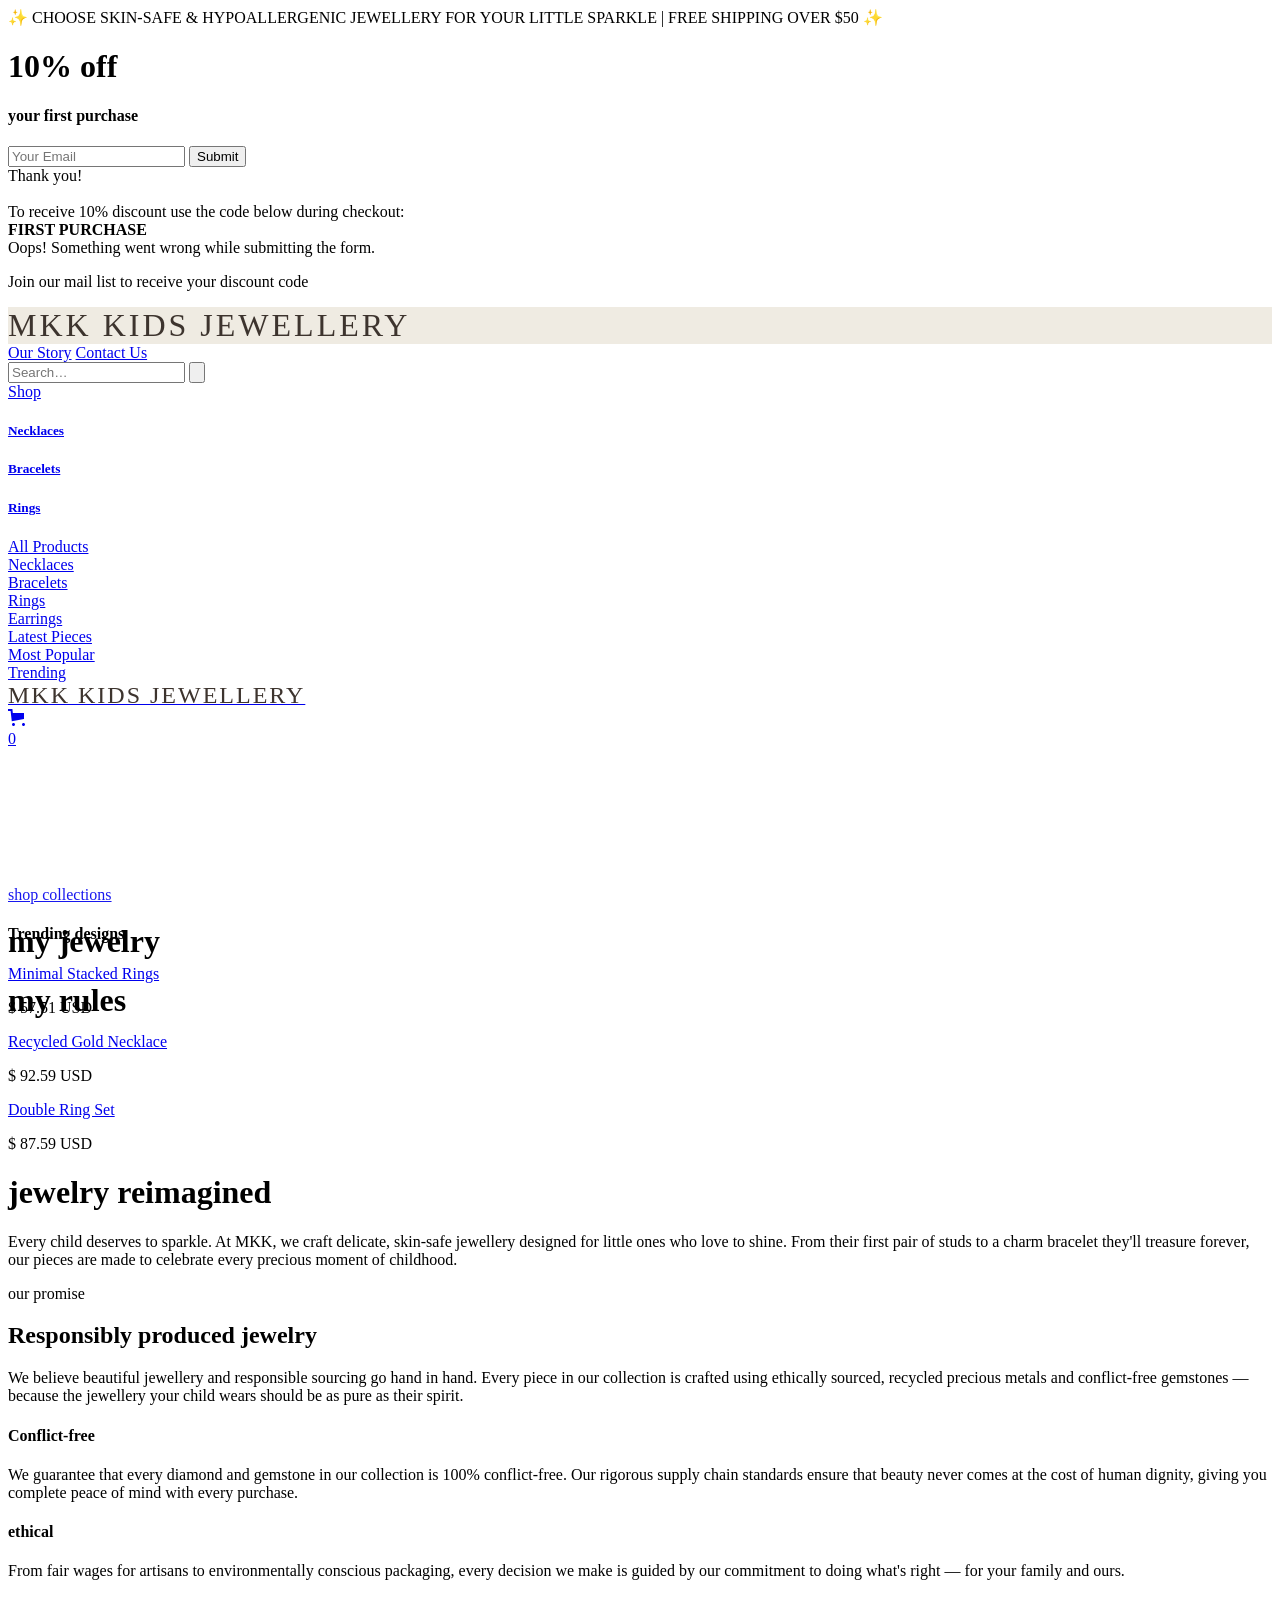
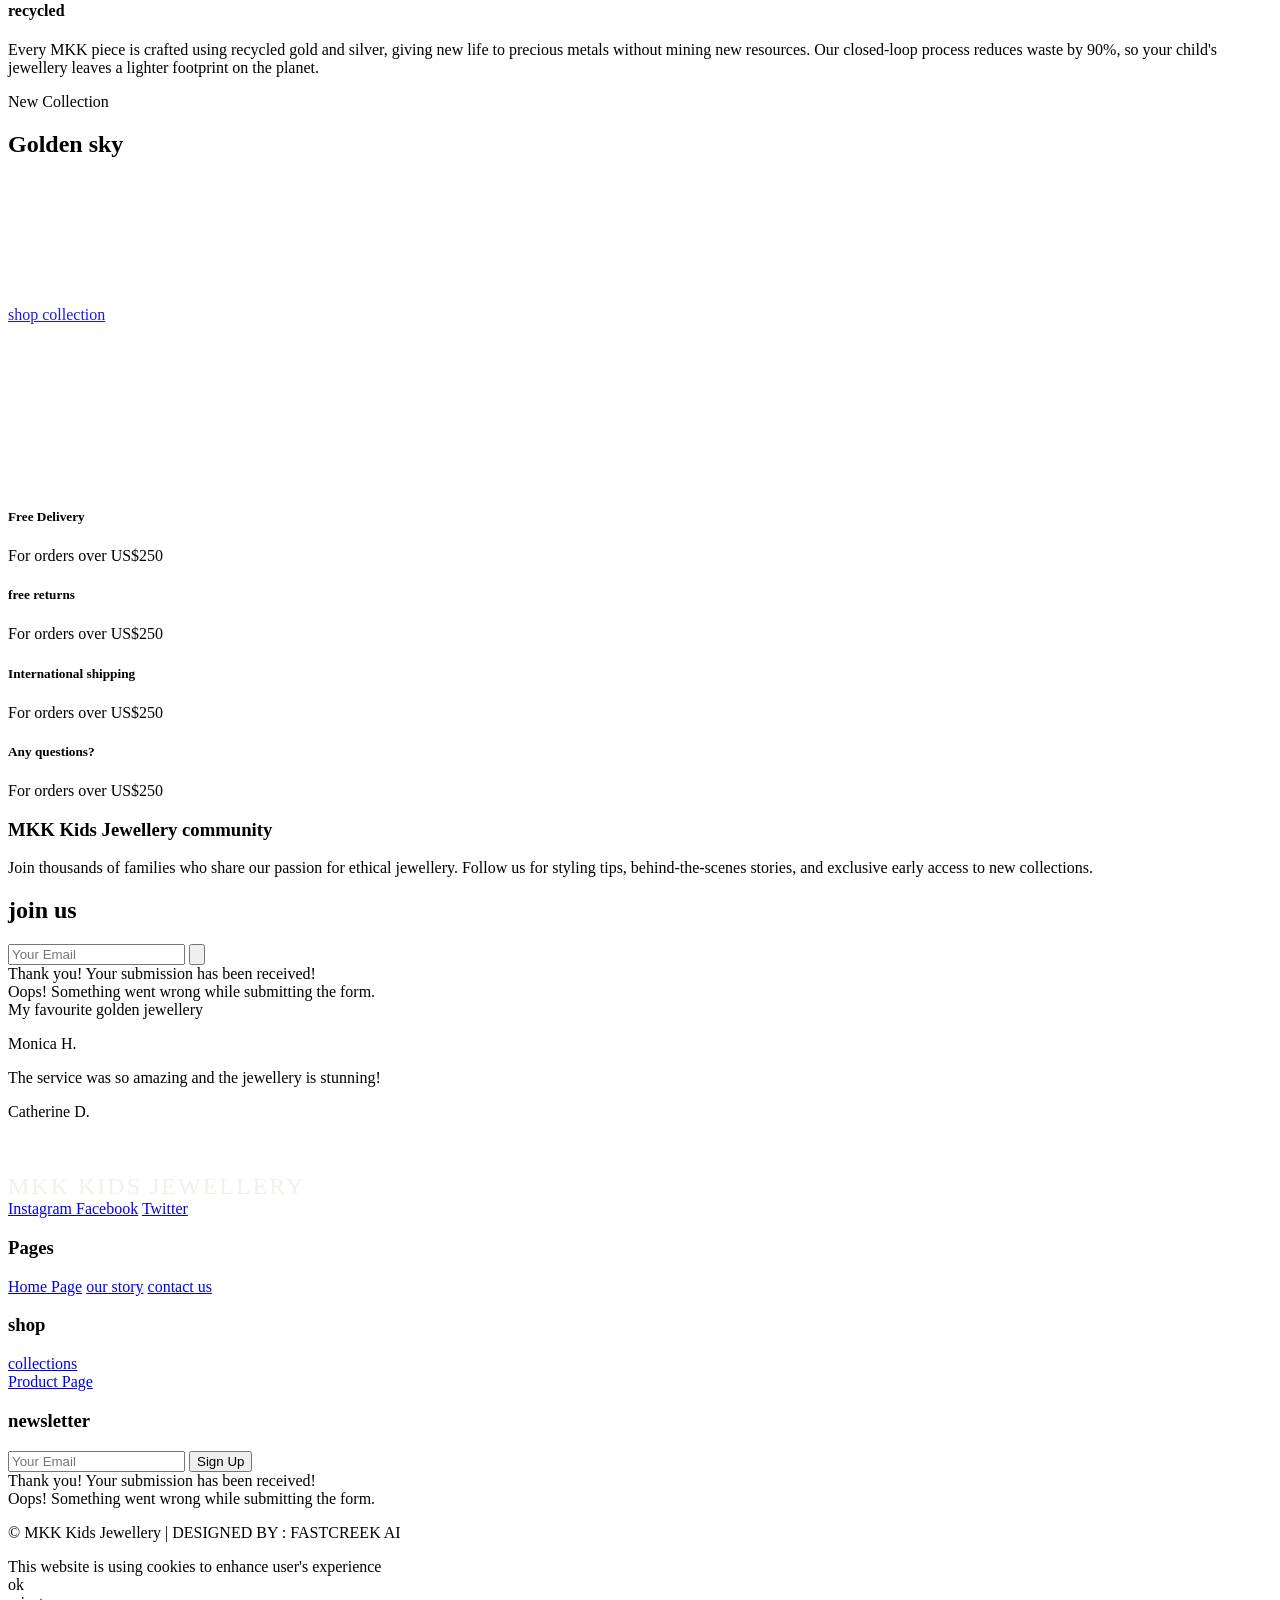
==== index.html @ 1e35a046 "feat: update branding to MKK Kids Jewellery, replace logo images with text, and clean up footer layo" ====
<!DOCTYPE html>
<!-- This site was created in Webflow. https://webflow.com -->
<!-- Last Published: Mon Sep 11 2023 20:31:12 GMT+0000 (Coordinated Universal Time) -->
<html data-wf-domain="responsible-business.webflow.io" data-wf-page="5fff1ad5a5243cc47e9e3555" data-wf-site="5fff1ad5a5243c743f9e3557">
    <head>
        <meta charset="utf-8"/>
        <link href="https://assets.website-files.com" rel="preconnect" crossorigin="anonymous"/>
        <title>MKK kids Jewellery</title>
        <meta content="MKK Kids Jewellery is a premium collection of safe, beautiful, and ethically crafted children's jewellery." name="description"/>
        <meta content="MKK Kids Jewellery - Webflow Ecommerce website template" property="og:title"/>
        <meta content="MKK Kids Jewellery is a premium collection of safe, beautiful, and ethically crafted children's jewellery." property="og:description"/>
        <meta content="MKK Kids Jewellery - Webflow Ecommerce website template" name="twitter:title"/>
        <meta content="MKK Kids Jewellery is a premium collection of safe, beautiful, and ethically crafted children's jewellery." name="twitter:description"/>
        <meta property="og:type" content="website"/>
        <meta content="summary_large_image" name="twitter:card"/>
        <meta content="width=device-width, initial-scale=1" name="viewport"/>
        <meta content="Webflow" name="generator"/>
        <link href="https://assets.website-files.com/5fff1ad5a5243c743f9e3557/css/responsible-business.webflow.3a9ce903b.css" rel="stylesheet" type="text/css"/>
        <link href="https://fonts.googleapis.com" rel="preconnect"/>
        <link href="https://fonts.gstatic.com" rel="preconnect" crossorigin="anonymous"/>
        <script src="https://ajax.googleapis.com/ajax/libs/webfont/1.6.26/webfont.js" type="text/javascript"></script>
        <script type="text/javascript">
            WebFont.load({
                google: {
                    families: ["Marcellus:regular"]
                }
            });
        </script>
        <script type="text/javascript">
            !function(o, c) {
                var n = c.documentElement
                  , t = " w-mod-";
                n.className += t + "js",
                ("ontouchstart"in o || o.DocumentTouch && c instanceof DocumentTouch) && (n.className += t + "touch")
            }(window, document);
        </script>
        <link href="https://cdn.prod.website-files.com/5fff1ad5a5243c743f9e3557/5fff1ad5a5243c04d29e363b_Favicon%2032.jpg" rel="shortcut icon" type="image/x-icon"/>
        <link href="https://cdn.prod.website-files.com/5fff1ad5a5243c743f9e3557/5fff1ad5a5243c2af39e363c_Favicon%20256.jpg" rel="apple-touch-icon"/>
        <style>
            body {
                -webkit-font-smoothing: antialiased;
                -moz-font-smoothing: antialiased;
                -o-font-smoothing: antialiased;
            }
            .w-webflow-badge {
                display: none !important;
            }
        </style>
        <script type="text/javascript">
            window.__WEBFLOW_CURRENCY_SETTINGS = {
                "currencyCode": "USD",
                "symbol": "$",
                "decimal": ".",
                "fractionDigits": 2,
                "group": ",",
                "template": "{{wf {\"path\":\"symbol\",\"type\":\"PlainText\"} }} {{wf {\"path\":\"amount\",\"type\":\"CommercePrice\"} }} {{wf {\"path\":\"currencyCode\",\"type\":\"PlainText\"} }}",
                "hideDecimalForWholeNumbers": false
            };
        </script>
    </head>
    <body class="bg-linen">
        <div class="announcement bg-gold">
            <div class="empty-div"></div>
            <div class="text-info-line">✨ CHOOSE SKIN-SAFE & HYPOALLERGENIC JEWELLERY FOR YOUR LITTLE SPARKLE | FREE SHIPPING OVER $50 ✨</div>
            <div data-w-id="2e133ed4-7a46-c7fe-5a7e-2ad8efa90deb" class="close-icon-wrapper">
                <div class="line-horizontal line-absolut bg-linen"></div>
                <div class="line-horizontal line-absolut bg-linen line-rotate"></div>
            </div>
        </div>
        <div class="lead-generation-pop-up">
            <div class="pop-up-bg bg-soil"></div>
            <div class="pop-up-wrapper bg-linen">
                <div class="pop-up-left">
                    <div class="pop-up-image"></div>
                </div>
                <div class="pop-up-right">
                    <div class="pop-up-title-wrapper">
                        <h1 class="no-margin">10% off</h1>
                        <h4 class="no-margin">your first purchase</h4>
                    </div>
                    <div class="pop-up-form-wrapper">
                        <div class="w-form">
                            <form id="email-form" name="email-form" data-name="Email Form" method="get" data-wf-page-id="5fff1ad5a5243cc47e9e3555" data-wf-element-id="99871d5c-289b-f30b-65cb-c80312575faf">
                                <input class="field w-input" maxlength="256" name="Discount-Code-2" data-name="Discount Code 2" placeholder="Your Email" type="email" id="Discount-Code-2" required=""/>
                                <input type="submit" data-wait="Please wait..." class="button-soil button-big button-100 w-button" value="Submit"/>
                            </form>
                            <div class="form-success w-form-done">
                                <div>
                                    Thank you! <br/>
                                    ‍<br/>To receive 10% discount use the code below during checkout:
                                </div>
                                <div class="discount-code">
                                    <div>
                                        <strong>FIRST PURCHASE</strong>
                                    </div>
                                </div>
                            </div>
                            <div class="w-form-fail">
                                <div>Oops! Something went wrong while submitting the form.</div>
                            </div>
                        </div>
                        <p class="paragraph-smallest paragraph-lighter">Join our mail list to receive your discount code</p>
                    </div>
                    <div data-w-id="99871d5c-289b-f30b-65cb-c80312575fba" class="pop-up-close-wrapper">
                        <div class="line-horizontal line-absolut bg-linen _2-px"></div>
                        <div class="line-horizontal line-absolut bg-linen line-rotate _2-px"></div>
                    </div>
                </div>
            </div>
        </div>
        <div data-w-id="db4a420b-74a9-a825-40f1-33f45eb3d851" class="page-loading-wrapper">
            <div data-w-id="0b14e841-5bd1-1b2f-9678-50457971c62b" class="collection-list-wrapper-3 w-dyn-list">
                <div role="list" class="collection-list-2 w-dyn-items">
                    <div role="listitem" class="collection-item-5 w-dyn-item">
                        <div style="background-color:hsla(41.53846153846149, 28.89%, 91.18%, 1.00)" class="page-loading-colour-layer bg-linen">
                            <div data-w-id="51c4a89a-3e6a-2f39-a945-4e9963ce248c" class="logo-loading-wrapper">
                                <span class="logo-text-loader" style="font-family: 'Marcellus', serif; font-size: 32px; font-weight: 400; letter-spacing: 3px; text-transform: uppercase; color: #3d342e; white-space: nowrap;">MKK Kids Jewellery</span>
                            </div>
                        </div>
                    </div>
                </div>
            </div>
        </div>
        <div data-collapse="medium" data-animation="default" data-duration="400" data-easing="ease" data-easing2="ease" role="banner" class="navbar w-nav">
            <div class="container no-max">
                <nav role="navigation" class="nav-menu w-nav-menu">
                    <div class="nav-wrapper">
                        <a href="our-story.html" class="nav-link w-nav-link">Our Story</a>
                        <a href="contact-us.html" class="nav-link w-nav-link">Contact Us</a>
                    </div>
                    <div class="nav-wrapper">
                        <div data-w-id="4267ee9b-f0c9-b694-2e2a-62c22115abf9" class="search-wrapper">
                            <form action="/search" class="search w-form">
                                <input class="search-input w-input" maxlength="256" name="query" placeholder="Search…" type="search" id="search" required=""/>
                                <input type="submit" class="search-button w-button" value=""/>
                            </form>
                        </div>
                        <div data-hover="true" data-delay="300" class="dropdown w-dropdown">
                            <div class="dropdown-toggle w-dropdown-toggle">
                                <div class="w-dyn-list">
                                    <div role="list" class="w-dyn-items">
                                        <div role="listitem" class="w-dyn-item">
                                            <a href="/category/all-products" class="nav-link w-nav-link">Shop</a>
                                        </div>
                                    </div>
                                </div>
                            </div>
                            <nav class="dropdown-list w-dropdown-list">
                                <div class="megamenu-wrapper bg-linen">
                                    <div class="mega-menu-categories-wrapper">
                                        <div class="w-dyn-list">
                                            <div role="list" class="megamenu-collection-list w-dyn-items">
                                                <div role="listitem" class="megamenu-collection-item w-dyn-item">
                                                    <a data-w-id="cfed329c-7e02-85ce-7486-ee16419be882" href="necklaces.html" class="megamenu-category-wrapper w-inline-block">
                                                        <div style="background-image:url(&quot;https://cdn.prod.website-files.com/5fff1ad5a5243c2a939e355b/5fff6dddea60bf43122cc670_Model-Shots-00003.jpg&quot;)" class="megamenu-category-image"></div>
                                                        <div class="colour-layer bg-soil bg-transparent"></div>
                                                        <div class="megamenu-category-title-wrapper">
                                                            <div class="title-wrapper">
                                                                <div class="line-megamenu-wrapper">
                                                                    <div class="line-megamenu"></div>
                                                                </div>
                                                                <h5 class="title-colour-linen">Necklaces</h5>
                                                            </div>
                                                        </div>
                                                    </a>
                                                </div>
                                                <div role="listitem" class="megamenu-collection-item w-dyn-item">
                                                    <a data-w-id="cfed329c-7e02-85ce-7486-ee16419be882" href="bracelets.html" class="megamenu-category-wrapper w-inline-block">
                                                        <div style="background-image:url(&quot;https://cdn.prod.website-files.com/5fff1ad5a5243c2a939e355b/5fff358ea4b6fd7cc6b964b5_Model-Shots-00005.jpg&quot;)" class="megamenu-category-image"></div>
                                                        <div class="colour-layer bg-soil bg-transparent"></div>
                                                        <div class="megamenu-category-title-wrapper">
                                                            <div class="title-wrapper">
                                                                <div class="line-megamenu-wrapper">
                                                                    <div class="line-megamenu"></div>
                                                                </div>
                                                                <h5 class="title-colour-linen">Bracelets</h5>
                                                            </div>
                                                        </div>
                                                    </a>
                                                </div>
                                                <div role="listitem" class="megamenu-collection-item w-dyn-item">
                                                    <a data-w-id="cfed329c-7e02-85ce-7486-ee16419be882" href="rings.html" class="megamenu-category-wrapper w-inline-block">
                                                        <div style="background-image:url(&quot;https://cdn.prod.website-files.com/5fff1ad5a5243c2a939e355b/5fff1ad5a5243c0da89e3680_Model%20Shots%2000007.jpg&quot;)" class="megamenu-category-image"></div>
                                                        <div class="colour-layer bg-soil bg-transparent"></div>
                                                        <div class="megamenu-category-title-wrapper">
                                                            <div class="title-wrapper">
                                                                <div class="line-megamenu-wrapper">
                                                                    <div class="line-megamenu"></div>
                                                                </div>
                                                                <h5 class="title-colour-linen">Rings</h5>
                                                            </div>
                                                        </div>
                                                    </a>
                                                </div>
                                            </div>
                                        </div>
                                    </div>
                                    <div class="megamenu-links-wrapper">
                                        <div class="megamenu-links-block-wrapper">
                                            <div class="w-dyn-list">
                                                <div role="list" class="w-dyn-items">
                                                    <div role="listitem" class="w-dyn-item">
                                                        <a href="/category/all-products" class="megamenu-link">All Products</a>
                                                    </div>
                                                </div>
                                            </div>
                                            <div class="w-dyn-list">
                                                <div role="list" class="w-dyn-items">
                                                    <div role="listitem" class="w-dyn-item">
                                                        <a href="necklaces.html" class="megamenu-link">Necklaces</a>
                                                    </div>
                                                    <div role="listitem" class="w-dyn-item">
                                                        <a href="bracelets.html" class="megamenu-link">Bracelets</a>
                                                    </div>
                                                    <div role="listitem" class="w-dyn-item">
                                                        <a href="rings.html" class="megamenu-link">Rings</a>
                                                    </div>
                                                    <div role="listitem" class="w-dyn-item">
                                                        <a href="earrings.html" class="megamenu-link">Earrings</a>
                                                    </div>
                                                </div>
                                            </div>
                                        </div>
                                        <div class="w-dyn-list">
                                            <div role="list" class="w-dyn-items">
                                                <div role="listitem" class="w-dyn-item">
                                                    <a href="/category/latest-pieces" class="megamenu-link">Latest Pieces</a>
                                                </div>
                                                <div role="listitem" class="w-dyn-item">
                                                    <a href="/category/most-popular" class="megamenu-link">Most Popular</a>
                                                </div>
                                                <div role="listitem" class="w-dyn-item">
                                                    <a href="/category/trending" class="megamenu-link">Trending</a>
                                                </div>
                                            </div>
                                        </div>
                                    </div>
                                </div>
                            </nav>
                        </div>
                    </div>
                </nav>
                <div class="brand-wrapper">
                    <a href="/" aria-current="page" class="brand w-nav-brand w--current">
                        <span class="logo-text" style="font-family: 'Marcellus', serif; font-size: 24px; font-weight: 400; letter-spacing: 2px; text-transform: uppercase; color: #3d342e; white-space: nowrap;">MKK Kids Jewellery</span>
                    </a>
                </div>
                <div id="w-node-cfed329c-7e02-85ce-7486-ee16419be8ab-419be86c" class="shop-wrapper">
                    <div data-node-type="commerce-cart-wrapper" data-open-product="" data-wf-cart-type="rightSidebar" data-wf-cart-query="query Dynamo3 {
  database {
    id
    commerceOrder {
      comment
      extraItems {
        name
        pluginId
        pluginName
        price {
          decimalValue
          string
          unit
          value
        }
      }
      id
      startedOn
      statusFlags {
        hasDownloads
        hasSubscription
        isFreeOrder
        requiresShipping
      }
      subtotal {
        decimalValue
        string
        unit
        value
      }
      total {
        decimalValue
        string
        unit
        value
      }
      updatedOn
      userItems {
        count
        id
        price {
          value
          unit
          decimalValue
          string
        }
        product {
          id
          cmsLocaleId
          draft
          archived
          f_name_: name
          f_sku_properties_3dr: skuProperties {
            id
            name
            enum {
              id
              name
              slug
            }
          }
        }
        rowTotal {
          decimalValue
          string
          unit
          value
        }
        sku {
          cmsLocaleId
          draft
          archived
          f_main_image_4dr: mainImage {
            url
            file {
              size
              origFileName
              createdOn
              updatedOn
              mimeType
              width
              height
              variants {
                origFileName
                quality
                height
                width
                s3Url
                error
                size
              }
            }
            alt
          }
          f_sku_values_3dr: skuValues {
            property {
              id
            }
            value {
              id
            }
          }
          id
        }
        subscriptionFrequency
        subscriptionInterval
        subscriptionTrial
      }
      userItemsCount
    }
  }
  site {
    commerce {
      id
      businessAddress {
        country
      }
      defaultCountry
      defaultCurrency
      quickCheckoutEnabled
    }
  }
}" data-wf-page-link-href-prefix="" class="w-commerce-commercecartwrapper">
                        <a href="#" data-node-type="commerce-cart-open-link" class="w-commerce-commercecartopenlink cart-button w-inline-block" role="button" aria-haspopup="dialog" aria-label="Open cart">
                            <svg class="w-commerce-commercecartopenlinkicon icon" width="17px" height="17px" viewBox="0 0 17 17">
                                <g stroke="none" stroke-width="1" fill="none" fill-rule="evenodd">
                                    <path d="M2.60592789,2 L0,2 L0,0 L4.39407211,0 L4.84288393,4 L16,4 L16,9.93844589 L3.76940945,12.3694378 L2.60592789,2 Z M15.5,17 C14.6715729,17 14,16.3284271 14,15.5 C14,14.6715729 14.6715729,14 15.5,14 C16.3284271,14 17,14.6715729 17,15.5 C17,16.3284271 16.3284271,17 15.5,17 Z M5.5,17 C4.67157288,17 4,16.3284271 4,15.5 C4,14.6715729 4.67157288,14 5.5,14 C6.32842712,14 7,14.6715729 7,15.5 C7,16.3284271 6.32842712,17 5.5,17 Z" fill="currentColor" fill-rule="nonzero"></path>
                                </g>
                            </svg>
                            <div data-wf-bindings="%5B%7B%22innerHTML%22%3A%7B%22type%22%3A%22Number%22%2C%22filter%22%3A%7B%22type%22%3A%22numberPrecision%22%2C%22params%22%3A%5B%220%22%2C%22numberPrecision%22%5D%7D%2C%22dataPath%22%3A%22database.commerceOrder.userItemsCount%22%7D%7D%5D" class="w-commerce-commercecartopenlinkcount cart-quantity">0</div>
                        </a>
                        <div data-node-type="commerce-cart-container-wrapper" style="display:none" class="w-commerce-commercecartcontainerwrapper w-commerce-commercecartcontainerwrapper--cartType-rightSidebar cart-wrapper">
                            <div data-node-type="commerce-cart-container" role="dialog" class="w-commerce-commercecartcontainer cart-container bg-light-linen">
                                <div class="w-commerce-commercecartheader">
                                    <h4 class="w-commerce-commercecartheading header-cart">Your Cart</h4>
                                    <a href="#" data-node-type="commerce-cart-close-link" class="w-commerce-commercecartcloselink w-inline-block" role="button" aria-label="Close cart">
                                        <svg width="16px" height="16px" viewBox="0 0 16 16">
                                            <g stroke="none" stroke-width="1" fill="none" fill-rule="evenodd">
                                                <g fill-rule="nonzero" fill="#333333">
                                                    <polygon points="6.23223305 8 0.616116524 13.6161165 2.38388348 15.3838835 8 9.76776695 13.6161165 15.3838835 15.3838835 13.6161165 9.76776695 8 15.3838835 2.38388348 13.6161165 0.616116524 8 6.23223305 2.38388348 0.616116524 0.616116524 2.38388348 6.23223305 8"></polygon>
                                                </g>
                                            </g>
                                        </svg>
                                    </a>
                                </div>
                                <div class="w-commerce-commercecartformwrapper">
                                    <form data-node-type="commerce-cart-form" style="display:none" class="w-commerce-commercecartform">
                                        <script type="text/x-wf-template" id="wf-template-cfed329c-7e02-85ce-7486-ee16419be8b9">
                                            %3Cdiv%20class%3D%22w-commerce-commercecartitem%20cart-item%22%3E%3Cimg%20data-wf-bindings%3D%22%255B%257B%2522src%2522%253A%257B%2522type%2522%253A%2522ImageRef%2522%252C%2522filter%2522%253A%257B%2522type%2522%253A%2522identity%2522%252C%2522params%2522%253A%255B%255D%257D%252C%2522dataPath%2522%253A%2522database.commerceOrder.userItems%255B%255D.sku.f_main_image_4dr%2522%257D%257D%255D%22%20src%3D%22%22%20alt%3D%22%22%20class%3D%22w-commerce-commercecartitemimage%20image-4%20w-dyn-bind-empty%22%2F%3E%3Cdiv%20class%3D%22w-commerce-commercecartiteminfo%22%3E%3Cdiv%20data-wf-bindings%3D%22%255B%257B%2522innerHTML%2522%253A%257B%2522type%2522%253A%2522PlainText%2522%252C%2522filter%2522%253A%257B%2522type%2522%253A%2522identity%2522%252C%2522params%2522%253A%255B%255D%257D%252C%2522dataPath%2522%253A%2522database.commerceOrder.userItems%255B%255D.product.f_name_%2522%257D%257D%255D%22%20class%3D%22w-commerce-commercecartproductname%20w-dyn-bind-empty%22%3E%3C%2Fdiv%3E%3Cdiv%20data-wf-bindings%3D%22%255B%257B%2522innerHTML%2522%253A%257B%2522type%2522%253A%2522CommercePrice%2522%252C%2522filter%2522%253A%257B%2522type%2522%253A%2522price%2522%252C%2522params%2522%253A%255B%255D%257D%252C%2522dataPath%2522%253A%2522database.commerceOrder.userItems%255B%255D.price%2522%257D%257D%255D%22%3E%24%C2%A00.00%C2%A0USD%3C%2Fdiv%3E%3Cscript%20type%3D%22text%2Fx-wf-template%22%20id%3D%22wf-template-cfed329c-7e02-85ce-7486-ee16419be8bf%22%3E%253Cli%253E%253Cspan%2520data-wf-bindings%253D%2522%25255B%25257B%252522innerHTML%252522%25253A%25257B%252522type%252522%25253A%252522PlainText%252522%25252C%252522filter%252522%25253A%25257B%252522type%252522%25253A%252522identity%252522%25252C%252522params%252522%25253A%25255B%25255D%25257D%25252C%252522dataPath%252522%25253A%252522database.commerceOrder.userItems%25255B%25255D.product.f_sku_properties_3dr%25255B%25255D.name%252522%25257D%25257D%25255D%2522%2520class%253D%2522w-dyn-bind-empty%2522%253E%253C%252Fspan%253E%253Cspan%253E%253A%2520%253C%252Fspan%253E%253Cspan%2520data-wf-bindings%253D%2522%25255B%25257B%252522innerHTML%252522%25253A%25257B%252522type%252522%25253A%252522CommercePropValues%252522%25252C%252522filter%252522%25253A%25257B%252522type%252522%25253A%252522identity%252522%25252C%252522params%252522%25253A%25255B%25255D%25257D%25252C%252522dataPath%252522%25253A%252522database.commerceOrder.userItems%25255B%25255D.product.f_sku_properties_3dr%25255B%25255D%252522%25257D%25257D%25255D%2522%2520class%253D%2522w-dyn-bind-empty%2522%253E%253C%252Fspan%253E%253C%252Fli%253E%3C%2Fscript%3E%3Cul%20data-wf-bindings%3D%22%255B%257B%2522optionSets%2522%253A%257B%2522type%2522%253A%2522CommercePropTable%2522%252C%2522filter%2522%253A%257B%2522type%2522%253A%2522identity%2522%252C%2522params%2522%253A%255B%255D%257D%252C%2522dataPath%2522%253A%2522database.commerceOrder.userItems%255B%255D.product.f_sku_properties_3dr%5B%5D%2522%257D%257D%2C%257B%2522optionValues%2522%253A%257B%2522type%2522%253A%2522CommercePropValues%2522%252C%2522filter%2522%253A%257B%2522type%2522%253A%2522identity%2522%252C%2522params%2522%253A%255B%255D%257D%252C%2522dataPath%2522%253A%2522database.commerceOrder.userItems%255B%255D.sku.f_sku_values_3dr%2522%257D%257D%255D%22%20class%3D%22w-commerce-commercecartoptionlist%22%20data-wf-collection%3D%22database.commerceOrder.userItems%255B%255D.product.f_sku_properties_3dr%22%20data-wf-template-id%3D%22wf-template-cfed329c-7e02-85ce-7486-ee16419be8bf%22%3E%3Cli%3E%3Cspan%20data-wf-bindings%3D%22%255B%257B%2522innerHTML%2522%253A%257B%2522type%2522%253A%2522PlainText%2522%252C%2522filter%2522%253A%257B%2522type%2522%253A%2522identity%2522%252C%2522params%2522%253A%255B%255D%257D%252C%2522dataPath%2522%253A%2522database.commerceOrder.userItems%255B%255D.product.f_sku_properties_3dr%255B%255D.name%2522%257D%257D%255D%22%20class%3D%22w-dyn-bind-empty%22%3E%3C%2Fspan%3E%3Cspan%3E%3A%20%3C%2Fspan%3E%3Cspan%20data-wf-bindings%3D%22%255B%257B%2522innerHTML%2522%253A%257B%2522type%2522%253A%2522CommercePropValues%2522%252C%2522filter%2522%253A%257B%2522type%2522%253A%2522identity%2522%252C%2522params%2522%253A%255B%255D%257D%252C%2522dataPath%2522%253A%2522database.commerceOrder.userItems%255B%255D.product.f_sku_properties_3dr%255B%255D%2522%257D%257D%255D%22%20class%3D%22w-dyn-bind-empty%22%3E%3C%2Fspan%3E%3C%2Fli%3E%3C%2Ful%3E%3Ca%20href%3D%22%23%22%20role%3D%22%22%20data-wf-bindings%3D%22%255B%257B%2522data-commerce-sku-id%2522%253A%257B%2522type%2522%253A%2522ItemRef%2522%252C%2522filter%2522%253A%257B%2522type%2522%253A%2522identity%2522%252C%2522params%2522%253A%255B%255D%257D%252C%2522dataPath%2522%253A%2522database.commerceOrder.userItems%255B%255D.sku.id%2522%257D%257D%255D%22%20class%3D%22w-inline-block%22%20data-wf-cart-action%3D%22remove-item%22%20data-commerce-sku-id%3D%22%22%20aria-label%3D%22Remove%20item%20from%20cart%22%3E%3Cdiv%3ERemove%3C%2Fdiv%3E%3C%2Fa%3E%3C%2Fdiv%3E%3Cinput%20data-wf-bindings%3D%22%255B%257B%2522value%2522%253A%257B%2522type%2522%253A%2522Number%2522%252C%2522filter%2522%253A%257B%2522type%2522%253A%2522numberPrecision%2522%252C%2522params%2522%253A%255B%25220%2522%252C%2522numberPrecision%2522%255D%257D%252C%2522dataPath%2522%253A%2522database.commerceOrder.userItems%255B%255D.count%2522%257D%257D%252C%257B%2522data-commerce-sku-id%2522%253A%257B%2522type%2522%253A%2522ItemRef%2522%252C%2522filter%2522%253A%257B%2522type%2522%253A%2522identity%2522%252C%2522params%2522%253A%255B%255D%257D%252C%2522dataPath%2522%253A%2522database.commerceOrder.userItems%255B%255D.sku.id%2522%257D%257D%255D%22%20class%3D%22w-commerce-commercecartquantity%22%20required%3D%22%22%20pattern%3D%22%5E%5B0-9%5D%2B%24%22%20inputMode%3D%22numeric%22%20type%3D%22number%22%20name%3D%22quantity%22%20autoComplete%3D%22off%22%20data-wf-cart-action%3D%22update-item-quantity%22%20data-commerce-sku-id%3D%22%22%20value%3D%221%22%2F%3E%3C%2Fdiv%3E
                                        </script>
                                        <div class="w-commerce-commercecartlist" data-wf-collection="database.commerceOrder.userItems" data-wf-template-id="wf-template-cfed329c-7e02-85ce-7486-ee16419be8b9">
                                            <div class="w-commerce-commercecartitem cart-item">
                                                <img data-wf-bindings="%5B%7B%22src%22%3A%7B%22type%22%3A%22ImageRef%22%2C%22filter%22%3A%7B%22type%22%3A%22identity%22%2C%22params%22%3A%5B%5D%7D%2C%22dataPath%22%3A%22database.commerceOrder.userItems%5B%5D.sku.f_main_image_4dr%22%7D%7D%5D" src="" alt="" class="w-commerce-commercecartitemimage image-4 w-dyn-bind-empty"/>
                                                <div class="w-commerce-commercecartiteminfo">
                                                    <div data-wf-bindings="%5B%7B%22innerHTML%22%3A%7B%22type%22%3A%22PlainText%22%2C%22filter%22%3A%7B%22type%22%3A%22identity%22%2C%22params%22%3A%5B%5D%7D%2C%22dataPath%22%3A%22database.commerceOrder.userItems%5B%5D.product.f_name_%22%7D%7D%5D" class="w-commerce-commercecartproductname w-dyn-bind-empty"></div>
                                                    <div data-wf-bindings="%5B%7B%22innerHTML%22%3A%7B%22type%22%3A%22CommercePrice%22%2C%22filter%22%3A%7B%22type%22%3A%22price%22%2C%22params%22%3A%5B%5D%7D%2C%22dataPath%22%3A%22database.commerceOrder.userItems%5B%5D.price%22%7D%7D%5D">$ 0.00 USD</div>
                                                    <script type="text/x-wf-template" id="wf-template-cfed329c-7e02-85ce-7486-ee16419be8bf">
                                                        %3Cli%3E%3Cspan%20data-wf-bindings%3D%22%255B%257B%2522innerHTML%2522%253A%257B%2522type%2522%253A%2522PlainText%2522%252C%2522filter%2522%253A%257B%2522type%2522%253A%2522identity%2522%252C%2522params%2522%253A%255B%255D%257D%252C%2522dataPath%2522%253A%2522database.commerceOrder.userItems%255B%255D.product.f_sku_properties_3dr%255B%255D.name%2522%257D%257D%255D%22%20class%3D%22w-dyn-bind-empty%22%3E%3C%2Fspan%3E%3Cspan%3E%3A%20%3C%2Fspan%3E%3Cspan%20data-wf-bindings%3D%22%255B%257B%2522innerHTML%2522%253A%257B%2522type%2522%253A%2522CommercePropValues%2522%252C%2522filter%2522%253A%257B%2522type%2522%253A%2522identity%2522%252C%2522params%2522%253A%255B%255D%257D%252C%2522dataPath%2522%253A%2522database.commerceOrder.userItems%255B%255D.product.f_sku_properties_3dr%255B%255D%2522%257D%257D%255D%22%20class%3D%22w-dyn-bind-empty%22%3E%3C%2Fspan%3E%253C%2Fli%253E
                                                    </script>
                                                    <ul data-wf-bindings="%5B%7B%22optionSets%22%3A%7B%22type%22%3A%22CommercePropTable%22%2C%22filter%22%3A%7B%22type%22%3A%22identity%22%2C%22params%22%3A%5B%5D%7D%2C%22dataPath%22%3A%22database.commerceOrder.userItems%5B%5D.product.f_sku_properties_3dr[]%22%7D%7D%2C%7B%22optionValues%22%3A%7B%22type%22%3A%22CommercePropValues%22%2C%22filter%22%3A%7B%22type%22%3A%22identity%22%2C%22params%22%3A%5B%5D%7D%2C%22dataPath%22%3A%22database.commerceOrder.userItems%5B%5D.sku.f_sku_values_3dr%22%7D%7D%5D" class="w-commerce-commercecartoptionlist" data-wf-collection="database.commerceOrder.userItems%5B%5D.product.f_sku_properties_3dr" data-wf-template-id="wf-template-cfed329c-7e02-85ce-7486-ee16419be8bf">
                                                        <li>
                                                            <span data-wf-bindings="%5B%7B%22innerHTML%22%3A%7B%22type%22%3A%22PlainText%22%2C%22filter%22%3A%7B%22type%22%3A%22identity%22%2C%22params%22%3A%5B%5D%7D%2C%22dataPath%22%3A%22database.commerceOrder.userItems%5B%5D.product.f_sku_properties_3dr%5B%5D.name%22%7D%7D%5D" class="w-dyn-bind-empty"></span>
                                                            <span>: </span>
                                                            <span data-wf-bindings="%5B%7B%22innerHTML%22%3A%7B%22type%22%3A%22CommercePropValues%22%2C%22filter%22%3A%7B%22type%22%3A%22identity%22%2C%22params%22%3A%5B%5D%7D%2C%22dataPath%22%3A%22database.commerceOrder.userItems%5B%5D.product.f_sku_properties_3dr%5B%5D%22%7D%7D%5D" class="w-dyn-bind-empty"></span>
                                                        </li>
                                                    </ul>
                                                    <a href="#" role="" data-wf-bindings="%5B%7B%22data-commerce-sku-id%22%3A%7B%22type%22%3A%22ItemRef%22%2C%22filter%22%3A%7B%22type%22%3A%22identity%22%2C%22params%22%3A%5B%5D%7D%2C%22dataPath%22%3A%22database.commerceOrder.userItems%5B%5D.sku.id%22%7D%7D%5D" class="w-inline-block" data-wf-cart-action="remove-item" data-commerce-sku-id="" aria-label="Remove item from cart">
                                                        <div>Remove</div>
                                                    </a>
                                                </div>
                                                <input data-wf-bindings="%5B%7B%22value%22%3A%7B%22type%22%3A%22Number%22%2C%22filter%22%3A%7B%22type%22%3A%22numberPrecision%22%2C%22params%22%3A%5B%220%22%2C%22numberPrecision%22%5D%7D%2C%22dataPath%22%3A%22database.commerceOrder.userItems%5B%5D.count%22%7D%7D%2C%7B%22data-commerce-sku-id%22%3A%7B%22type%22%3A%22ItemRef%22%2C%22filter%22%3A%7B%22type%22%3A%22identity%22%2C%22params%22%3A%5B%5D%7D%2C%22dataPath%22%3A%22database.commerceOrder.userItems%5B%5D.sku.id%22%7D%7D%5D" class="w-commerce-commercecartquantity" required="" pattern="^[0-9]+$" inputMode="numeric" type="number" name="quantity" autoComplete="off" data-wf-cart-action="update-item-quantity" data-commerce-sku-id="" value="1"/>
                                            </div>
                                        </div>
                                        <div class="w-commerce-commercecartfooter">
                                            <div aria-live="" aria-atomic="false" class="w-commerce-commercecartlineitem">
                                                <div>Subtotal</div>
                                                <div data-wf-bindings="%5B%7B%22innerHTML%22%3A%7B%22type%22%3A%22CommercePrice%22%2C%22filter%22%3A%7B%22type%22%3A%22price%22%2C%22params%22%3A%5B%5D%7D%2C%22dataPath%22%3A%22database.commerceOrder.subtotal%22%7D%7D%5D" class="w-commerce-commercecartordervalue"></div>
                                            </div>
                                            <div>
                                                <div data-node-type="commerce-cart-quick-checkout-actions" style="display:none">
                                                    <a role="button" tabindex="0" aria-haspopup="dialog" aria-label="Apple Pay" data-node-type="commerce-cart-apple-pay-button" style="background-image:-webkit-named-image(apple-pay-logo-white);background-size:100% 50%;background-position:50% 50%;background-repeat:no-repeat" class="w-commerce-commercecartapplepaybutton" tabindex="0">
                                                        <div></div>
                                                    </a>
                                                    <a role="button" tabindex="0" aria-haspopup="dialog" data-node-type="commerce-cart-quick-checkout-button" style="display:none" class="w-commerce-commercecartquickcheckoutbutton">
                                                        <svg class="w-commerce-commercequickcheckoutgoogleicon" xmlns="http://www.w3.org/2000/svg" xmlns:xlink="http://www.w3.org/1999/xlink" width="16" height="16" viewBox="0 0 16 16">
                                                            <defs>
                                                                <polygon id="google-mark-a" points="0 .329 3.494 .329 3.494 7.649 0 7.649"></polygon>
                                                                <polygon id="google-mark-c" points=".894 0 13.169 0 13.169 6.443 .894 6.443"></polygon>
                                                            </defs>
                                                            <g fill="none" fill-rule="evenodd">
                                                                <path fill="#4285F4" d="M10.5967,12.0469 L10.5967,14.0649 L13.1167,14.0649 C14.6047,12.6759 15.4577,10.6209 15.4577,8.1779 C15.4577,7.6339 15.4137,7.0889 15.3257,6.5559 L7.8887,6.5559 L7.8887,9.6329 L12.1507,9.6329 C11.9767,10.6119 11.4147,11.4899 10.5967,12.0469"></path>
                                                                <path fill="#34A853" d="M7.8887,16 C10.0137,16 11.8107,15.289 13.1147,14.067 C13.1147,14.066 13.1157,14.065 13.1167,14.064 L10.5967,12.047 C10.5877,12.053 10.5807,12.061 10.5727,12.067 C9.8607,12.556 8.9507,12.833 7.8887,12.833 C5.8577,12.833 4.1387,11.457 3.4937,9.605 L0.8747,9.605 L0.8747,11.648 C2.2197,14.319 4.9287,16 7.8887,16"></path>
                                                                <g transform="translate(0 4)">
                                                                    <mask id="google-mark-b" fill="#fff">
                                                                        <use xlink:href="#google-mark-a"></use>
                                                                    </mask>
                                                                    <path fill="#FBBC04" d="M3.4639,5.5337 C3.1369,4.5477 3.1359,3.4727 3.4609,2.4757 L3.4639,2.4777 C3.4679,2.4657 3.4749,2.4547 3.4789,2.4427 L3.4939,0.3287 L0.8939,0.3287 C0.8799,0.3577 0.8599,0.3827 0.8459,0.4117 C-0.2821,2.6667 -0.2821,5.3337 0.8459,7.5887 L0.8459,7.5997 C0.8549,7.6167 0.8659,7.6317 0.8749,7.6487 L3.4939,5.6057 C3.4849,5.5807 3.4729,5.5587 3.4639,5.5337" mask="url(#google-mark-b)"></path>
                                                                </g>
                                                                <mask id="google-mark-d" fill="#fff">
                                                                    <use xlink:href="#google-mark-c"></use>
                                                                </mask>
                                                                <path fill="#EA4335" d="M0.894,4.3291 L3.478,6.4431 C4.113,4.5611 5.843,3.1671 7.889,3.1671 C9.018,3.1451 10.102,3.5781 10.912,4.3671 L13.169,2.0781 C11.733,0.7231 9.85,-0.0219 7.889,0.0001 C4.941,0.0001 2.245,1.6791 0.894,4.3291" mask="url(#google-mark-d)"></path>
                                                            </g>
                                                        </svg>
                                                        <svg class="w-commerce-commercequickcheckoutmicrosofticon" xmlns="http://www.w3.org/2000/svg" width="16" height="16" viewBox="0 0 16 16">
                                                            <g fill="none" fill-rule="evenodd">
                                                                <polygon fill="#F05022" points="7 7 1 7 1 1 7 1"></polygon>
                                                                <polygon fill="#7DB902" points="15 7 9 7 9 1 15 1"></polygon>
                                                                <polygon fill="#00A4EE" points="7 15 1 15 1 9 7 9"></polygon>
                                                                <polygon fill="#FFB700" points="15 15 9 15 9 9 15 9"></polygon>
                                                            </g>
                                                        </svg>
                                                        <div>Pay with browser.</div>
                                                    </a>
                                                </div>
                                                <a href="/checkout" value="Continue to Checkout" data-node-type="cart-checkout-button" class="w-commerce-commercecartcheckoutbutton button-gold" data-loading-text="Hang Tight...">Continue to Checkout</a>
                                            </div>
                                        </div>
                                    </form>
                                    <div class="w-commerce-commercecartemptystate">
                                        <div class="empty-cart-content-wrapper">
                                            <div>No items found.</div>
                                            <div class="top-margin">
                                                You can start with our <a href="/" aria-current="page" class="link-gold w--current">Home Page</a>
                                            </div>
                                        </div>
                                    </div>
                                    <div aria-live="" style="display:none" data-node-type="commerce-cart-error" class="w-commerce-commercecarterrorstate">
                                        <div class="w-cart-error-msg" data-w-cart-quantity-error="Product is not available in this quantity." data-w-cart-general-error="Something went wrong when adding this item to the cart." data-w-cart-checkout-error="Checkout is disabled on this site." data-w-cart-cart_order_min-error="The order minimum was not met. Add more items to your cart to continue." data-w-cart-subscription_error-error="Before you purchase, please use your email invite to verify your address so we can send order updates.">Product is not available in this quantity.</div>
                                    </div>
                                </div>
                            </div>
                        </div>
                    </div>
                    <div data-w-id="cfed329c-7e02-85ce-7486-ee16419be8dd" class="menu-button w-nav-button">
                        <div class="menu-icon-wrapper">
                            <div class="line-horizontal _01"></div>
                            <div class="line-horizontal _02"></div>
                            <div class="line-horizontal _03"></div>
                        </div>
                    </div>
                </div>
            </div>
            <div class="line-horizontal"></div>
        </div>
        <div data-w-id="43769c36-d9e6-3e78-7247-000d94fc47cc" class="section min-100-vh hero-margin-and-padding">
            <div class="hero-wrapper">
                <div class="hero-left">
                    <div class="colour-layer"></div>
                    <div class="hero-image-wrapper">
                        <div style="-webkit-transform:translate3d(0, 0, 0) scale3d(1.03, 1.03, 1) rotateX(0) rotateY(0) rotateZ(0) skew(0, 0);-moz-transform:translate3d(0, 0, 0) scale3d(1.03, 1.03, 1) rotateX(0) rotateY(0) rotateZ(0) skew(0, 0);-ms-transform:translate3d(0, 0, 0) scale3d(1.03, 1.03, 1) rotateX(0) rotateY(0) rotateZ(0) skew(0, 0);transform:translate3d(0, 0, 0) scale3d(1.03, 1.03, 1) rotateX(0) rotateY(0) rotateZ(0) skew(0, 0)" class="hero-photo-left"></div>
                    </div>
                </div>
                <div class="hero-right">
                    <div class="colour-layer"></div>
                    <div class="hero-image-wrapper">
                        <div style="-webkit-transform:translate3d(0, 0, 0) scale3d(1.03, 1.03, 1) rotateX(0) rotateY(0) rotateZ(0) skew(0, 0);-moz-transform:translate3d(0, 0, 0) scale3d(1.03, 1.03, 1) rotateX(0) rotateY(0) rotateZ(0) skew(0, 0);-ms-transform:translate3d(0, 0, 0) scale3d(1.03, 1.03, 1) rotateX(0) rotateY(0) rotateZ(0) skew(0, 0);transform:translate3d(0, 0, 0) scale3d(1.03, 1.03, 1) rotateX(0) rotateY(0) rotateZ(0) skew(0, 0)" class="hero-photo-right"></div>
                    </div>
                </div>
                <div class="hero-content-wrapper">
                    <div class="hero-title-wrapper">
                        <div class="first-line-wrapper">
                            <div style="-webkit-transform:translate3d(0, 12vw, 0) scale3d(1, 1, 1) rotateX(0) rotateY(0) rotateZ(0) skew(0, 0);-moz-transform:translate3d(0, 12vw, 0) scale3d(1, 1, 1) rotateX(0) rotateY(0) rotateZ(0) skew(0, 0);-ms-transform:translate3d(0, 12vw, 0) scale3d(1, 1, 1) rotateX(0) rotateY(0) rotateZ(0) skew(0, 0);transform:translate3d(0, 12vw, 0) scale3d(1, 1, 1) rotateX(0) rotateY(0) rotateZ(0) skew(0, 0)" class="first-line">
                                <h1 class="title-linen title-hero">
                                    my jewelry<br/>
                                </h1>
                            </div>
                        </div>
                        <div class="second-line-wrapper">
                            <div style="-webkit-transform:translate3d(0, 12vw, 0) scale3d(1, 1, 1) rotateX(0) rotateY(0) rotateZ(0) skew(0, 0);-moz-transform:translate3d(0, 12vw, 0) scale3d(1, 1, 1) rotateX(0) rotateY(0) rotateZ(0) skew(0, 0);-ms-transform:translate3d(0, 12vw, 0) scale3d(1, 1, 1) rotateX(0) rotateY(0) rotateZ(0) skew(0, 0);transform:translate3d(0, 12vw, 0) scale3d(1, 1, 1) rotateX(0) rotateY(0) rotateZ(0) skew(0, 0)" class="second-line">
                                <h1 class="title-linen title-hero">
                                    <span class="heading-italic">my rules</span>
                                </h1>
                            </div>
                        </div>
                    </div>
                    <div class="w-dyn-list">
                        <div role="list" class="w-dyn-items">
                            <div role="listitem" class="w-dyn-item">
                                <a data-w-id="538c19d9-cc39-9e0c-ee15-185e09e7313c" style="-webkit-transform:translate3d(0, 50px, 0) scale3d(1, 1, 1) rotateX(0) rotateY(0) rotateZ(0) skew(0, 0);-moz-transform:translate3d(0, 50px, 0) scale3d(1, 1, 1) rotateX(0) rotateY(0) rotateZ(0) skew(0, 0);-ms-transform:translate3d(0, 50px, 0) scale3d(1, 1, 1) rotateX(0) rotateY(0) rotateZ(0) skew(0, 0);transform:translate3d(0, 50px, 0) scale3d(1, 1, 1) rotateX(0) rotateY(0) rotateZ(0) skew(0, 0);opacity:1" href="/category/all-products" class="button-linen-outlined button-big w-inline-block">
                                    <div style="opacity:0.9" class="label-button">shop collections</div>
                                    <div class="button-hover-holder">
                                        <div class="button-hover hero"></div>
                                    </div>
                                </a>
                            </div>
                        </div>
                    </div>
                </div>
            </div>
        </div>
        <div class="section min-100-vh section-padding bg-linen">
            <div class="container">
                <h4 class="left">Trending designs</h4>
                <div class="collection-list-wrapper-trending w-dyn-list">
                    <div role="list" class="collection-list w-dyn-items w-row">
                        <div role="listitem" class="collection-item-trending w-dyn-item w-col w-col-4">
                            <div class="preview-product-wrapper">
                                <div class="preview-product-image-wrapper">
                                    <div class="colour-layer"></div>
                                    <div data-wf-sku-bindings="%5B%7B%22from%22%3A%22f_main_image_4dr.url%22%2C%22to%22%3A%22style.background-image%22%7D%5D" style="background-image:url(&quot;https://cdn.prod.website-files.com/5fff1ad5a5243c2a939e355b/5fff3029f4d77706660332db_Rings-00003.jpg&quot;)" class="preview-product-image _01"></div>
                                    <a style="background-image:url(&quot;https://cdn.prod.website-files.com/5fff1ad5a5243c2a939e355b/5fff303f5165595be04cba2b_Rings-00004.jpg&quot;)" href="/product/minimal-stacked-rings" class="preview-product-image-hover w-inline-block"></a>
                                </div>
                                <div class="preview-product-info">
                                    <a href="/product/minimal-stacked-rings" class="product-name">Minimal Stacked Rings</a>
                                    <div class="product-price">
                                        <p data-wf-sku-bindings="%5B%7B%22from%22%3A%22f_price_%22%2C%22to%22%3A%22innerHTML%22%7D%5D" class="price lighter margin-right">$ 57.51 USD</p>
                                        <p data-wf-sku-bindings="%5B%7B%22from%22%3A%22f_compare_at_price_7dr10dr%22%2C%22to%22%3A%22innerHTML%22%7D%5D" class="price lighter compare w-dyn-bind-empty"></p>
                                    </div>
                                </div>
                            </div>
                        </div>
                        <div role="listitem" class="collection-item-trending w-dyn-item w-col w-col-4">
                            <div class="preview-product-wrapper">
                                <div class="preview-product-image-wrapper">
                                    <div class="colour-layer"></div>
                                    <div data-wf-sku-bindings="%5B%7B%22from%22%3A%22f_main_image_4dr.url%22%2C%22to%22%3A%22style.background-image%22%7D%5D" style="background-image:url(&quot;https://cdn.prod.website-files.com/5fff1ad5a5243c2a939e355b/5fff307ebf2e6473b42efdc1_Necklaces-00002.jpg&quot;)" class="preview-product-image _01"></div>
                                    <a style="background-image:url(&quot;https://cdn.prod.website-files.com/5fff1ad5a5243c2a939e355b/5fff308c84ef8083e1e825c1_Necklaces-00001.jpg&quot;)" href="/product/recycled-gold-necklace-2" class="preview-product-image-hover w-inline-block"></a>
                                </div>
                                <div class="preview-product-info">
                                    <a href="/product/recycled-gold-necklace-2" class="product-name">Recycled Gold Necklace</a>
                                    <div class="product-price">
                                        <p data-wf-sku-bindings="%5B%7B%22from%22%3A%22f_price_%22%2C%22to%22%3A%22innerHTML%22%7D%5D" class="price lighter margin-right">$ 92.59 USD</p>
                                        <p data-wf-sku-bindings="%5B%7B%22from%22%3A%22f_compare_at_price_7dr10dr%22%2C%22to%22%3A%22innerHTML%22%7D%5D" class="price lighter compare w-dyn-bind-empty"></p>
                                    </div>
                                </div>
                            </div>
                        </div>
                        <div role="listitem" class="collection-item-trending w-dyn-item w-col w-col-4">
                            <div class="preview-product-wrapper">
                                <div class="preview-product-image-wrapper">
                                    <div class="colour-layer"></div>
                                    <div data-wf-sku-bindings="%5B%7B%22from%22%3A%22f_main_image_4dr.url%22%2C%22to%22%3A%22style.background-image%22%7D%5D" style="background-image:url(&quot;https://cdn.prod.website-files.com/5fff1ad5a5243c2a939e355b/5fff303f5165595be04cba2b_Rings-00004.jpg&quot;)" class="preview-product-image _01"></div>
                                    <a style="background-image:url(&quot;https://cdn.prod.website-files.com/5fff1ad5a5243c2a939e355b/5fff3029f4d77706660332db_Rings-00003.jpg&quot;)" href="/product/double-ring-set" class="preview-product-image-hover w-inline-block"></a>
                                </div>
                                <div class="preview-product-info">
                                    <a href="/product/double-ring-set" class="product-name">Double Ring Set</a>
                                    <div class="product-price">
                                        <p data-wf-sku-bindings="%5B%7B%22from%22%3A%22f_price_%22%2C%22to%22%3A%22innerHTML%22%7D%5D" class="price lighter margin-right">$ 87.59 USD</p>
                                        <p data-wf-sku-bindings="%5B%7B%22from%22%3A%22f_compare_at_price_7dr10dr%22%2C%22to%22%3A%22innerHTML%22%7D%5D" class="price lighter compare w-dyn-bind-empty"></p>
                                    </div>
                                </div>
                            </div>
                        </div>
                    </div>
                </div>
            </div>
        </div>
        <div class="section section-padding bg-linen overflow-hidden">
            <div data-w-id="b522a3d1-746d-a531-630c-69c827f93fbf" style="opacity: 1;" class="container">
                <div class="illustration-oval"></div>
                <div class="main-statement-wrapper">
                    <h1>
                        jewelry <span class="heading-italic">reimagined</span>
                    </h1>
                    <p class="paragraph-margin-top">Every child deserves to sparkle. At MKK, we craft delicate, skin-safe jewellery designed for little ones who love to shine. From their first pair of studs to a charm bracelet they'll treasure forever, our pieces are made to celebrate every precious moment of childhood.</p>
                </div>
            </div>
        </div>
        <div class="section section-padding bg-linen overflow-hidden">
            <div data-w-id="5399ecdf-cc49-598b-f28a-d980fed9f024" style="opacity: 1;" class="main-value-wrapper">
                <div class="main-value-bg">
                    <div class="main-value-bg-left"></div>
                    <div class="main-value-bg-right"></div>
                </div>
                <div class="main-value">
                    <div class="main-value-image-wrapper">
                        <div class="colour-layer bg-colour-gold-transparent"></div>
                        <div class="main-value-image"></div>
                    </div>
                    <div class="main-value-info-wrapper bg-light-linen">
                        <div class="main-value-info">
                            <div class="sub-info">our promise</div>
                            <h2>Responsibly produced jewelry</h2>
                            <p class="paragraph-margin-top paragraph-bigger">We believe beautiful jewellery and responsible sourcing go hand in hand. Every piece in our collection is crafted using ethically sourced, recycled precious metals and conflict-free gemstones — because the jewellery your child wears should be as pure as their spirit.</p>
                        </div>
                    </div>
                </div>
            </div>
        </div>
        <div class="section bg-linen">
            <div data-w-id="8618e99f-b73f-d444-0597-98159307d233" style="opacity: 1;" class="w-layout-grid three-column">
                <div class="three-column-wrapper">
                    <div class="three-column-heading-wrapper">
                        <div class="illustration-oval-small"></div>
                        <h4>Conflict-free</h4>
                    </div>
                    <p class="paragragraph-lighter paragraph-margin-top">We guarantee that every diamond and gemstone in our collection is 100% conflict-free. Our rigorous supply chain standards ensure that beauty never comes at the cost of human dignity, giving you complete peace of mind with every purchase.</p>
                </div>
                <div class="three-column-wrapper">
                    <div class="three-column-heading-wrapper">
                        <div class="illustration-oval-small"></div>
                        <h4>ethical</h4>
                    </div>
                    <p class="paragragraph-lighter paragraph-margin-top">From fair wages for artisans to environmentally conscious packaging, every decision we make is guided by our commitment to doing what's right — for your family and ours.</p>
                </div>
                <div class="three-column-wrapper">
                    <div class="three-column-heading-wrapper">
                        <div class="illustration-oval-small"></div>
                        <h4>recycled</h4>
                    </div>
                    <p class="paragragraph-lighter paragraph-margin-top">Every MKK piece is crafted using recycled gold and silver, giving new life to precious metals without mining new resources. Our closed-loop process reduces waste by 90%, so your child's jewellery leaves a lighter footprint on the planet.</p>
                </div>
            </div>
        </div>
        <div class="section min-100-vh section-no-padding">
            <div class="split-wrapper">
                <div class="split-left-column">
                    <div class="split-info-wrapper bg-colour-light-linen justify-bottom">
                        <div class="split-info-heading-wrapper">
                            <div class="sub-info">New Collection</div>
                            <h2>Golden sky</h2>
                        </div>
                        <div data-w-id="bd9caeb2-ef5d-d352-0d32-2a6c0faca76c" class="split-info-image-small-wrapper">
                            <div class="colour-layer bg-soil-transparent"></div>
                            <div class="split-image-small split-image-small-01"></div>
                        </div>
                        <div class="collection-list-wrapper-2 w-dyn-list">
                            <div role="list" class="w-dyn-items">
                                <div role="listitem" class="w-dyn-item">
                                    <a data-w-id="b12f12ca-f097-fc10-55a7-2786ad32e030" href="/category/all-products" class="button-soil-outlined button-big w-inline-block">
                                        <div class="button-hover-holder">
                                            <div style="-webkit-transform:translate3d(0, 100px, 0) scale3d(1, 1, 1) rotateX(0) rotateY(0) rotateZ(0) skew(0, 0);-moz-transform:translate3d(0, 100px, 0) scale3d(1, 1, 1) rotateX(0) rotateY(0) rotateZ(0) skew(0, 0);-ms-transform:translate3d(0, 100px, 0) scale3d(1, 1, 1) rotateX(0) rotateY(0) rotateZ(0) skew(0, 0);transform:translate3d(0, 100px, 0) scale3d(1, 1, 1) rotateX(0) rotateY(0) rotateZ(0) skew(0, 0);width:10vw;height:10vw" class="button-hover"></div>
                                        </div>
                                        <div style="opacity:0.9" class="label-button">shop collection</div>
                                    </a>
                                </div>
                            </div>
                        </div>
                    </div>
                </div>
                <div class="split-right-column">
                    <div data-w-id="56342da5-55cf-fbe0-725f-943713c289b6" class="split-image split-image-01"></div>
                </div>
            </div>
        </div>
        <div class="section min-100-vh colour-soil">
            <div class="collection-list-wrapper-categories w-dyn-list">
                <div role="list" class="collection-list-categories w-dyn-items">
                    <div role="listitem" class="collection-item-categories w-dyn-item">
                        <a data-w-id="880dc473-17c0-d5d3-ca2c-d13e68d42f82" style="opacity:0" href="necklaces.html" class="collection-list-category-wrapper w-inline-block">
                            <div style="background-image:url(&quot;https://cdn.prod.website-files.com/5fff1ad5a5243c2a939e355b/5fff6dddea60bf43122cc670_Model-Shots-00003.jpg&quot;);-webkit-transform:translate3d(0, 0, 0) scale3d(1, 1, 1) rotateX(0) rotateY(0) rotateZ(0) skew(0, 0);-moz-transform:translate3d(0, 0, 0) scale3d(1, 1, 1) rotateX(0) rotateY(0) rotateZ(0) skew(0, 0);-ms-transform:translate3d(0, 0, 0) scale3d(1, 1, 1) rotateX(0) rotateY(0) rotateZ(0) skew(0, 0);transform:translate3d(0, 0, 0) scale3d(1, 1, 1) rotateX(0) rotateY(0) rotateZ(0) skew(0, 0)" class="category-image _01"></div>
                            <div style="opacity:1" class="colour-layer soil"></div>
                            <div class="category-title-wrapper">
                                <div class="title-wrapper">
                                    <div class="line-menu-wrapper">
                                        <div style="width:0%" class="line-menu"></div>
                                    </div>
                                    <h3 style="opacity:0.7" class="title-colour-linen">Necklaces</h3>
                                </div>
                            </div>
                        </a>
                    </div>
                    <div role="listitem" class="collection-item-categories w-dyn-item">
                        <a data-w-id="880dc473-17c0-d5d3-ca2c-d13e68d42f82" style="opacity:0" href="bracelets.html" class="collection-list-category-wrapper w-inline-block">
                            <div style="background-image:url(&quot;https://cdn.prod.website-files.com/5fff1ad5a5243c2a939e355b/5fff358ea4b6fd7cc6b964b5_Model-Shots-00005.jpg&quot;);-webkit-transform:translate3d(0, 0, 0) scale3d(1, 1, 1) rotateX(0) rotateY(0) rotateZ(0) skew(0, 0);-moz-transform:translate3d(0, 0, 0) scale3d(1, 1, 1) rotateX(0) rotateY(0) rotateZ(0) skew(0, 0);-ms-transform:translate3d(0, 0, 0) scale3d(1, 1, 1) rotateX(0) rotateY(0) rotateZ(0) skew(0, 0);transform:translate3d(0, 0, 0) scale3d(1, 1, 1) rotateX(0) rotateY(0) rotateZ(0) skew(0, 0)" class="category-image _01"></div>
                            <div style="opacity:1" class="colour-layer soil"></div>
                            <div class="category-title-wrapper">
                                <div class="title-wrapper">
                                    <div class="line-menu-wrapper">
                                        <div style="width:0%" class="line-menu"></div>
                                    </div>
                                    <h3 style="opacity:0.7" class="title-colour-linen">Bracelets</h3>
                                </div>
                            </div>
                        </a>
                    </div>
                    <div role="listitem" class="collection-item-categories w-dyn-item">
                        <a data-w-id="880dc473-17c0-d5d3-ca2c-d13e68d42f82" style="opacity:0" href="rings.html" class="collection-list-category-wrapper w-inline-block">
                            <div style="background-image:url(&quot;https://cdn.prod.website-files.com/5fff1ad5a5243c2a939e355b/5fff1ad5a5243c0da89e3680_Model%20Shots%2000007.jpg&quot;);-webkit-transform:translate3d(0, 0, 0) scale3d(1, 1, 1) rotateX(0) rotateY(0) rotateZ(0) skew(0, 0);-moz-transform:translate3d(0, 0, 0) scale3d(1, 1, 1) rotateX(0) rotateY(0) rotateZ(0) skew(0, 0);-ms-transform:translate3d(0, 0, 0) scale3d(1, 1, 1) rotateX(0) rotateY(0) rotateZ(0) skew(0, 0);transform:translate3d(0, 0, 0) scale3d(1, 1, 1) rotateX(0) rotateY(0) rotateZ(0) skew(0, 0)" class="category-image _01"></div>
                            <div style="opacity:1" class="colour-layer soil"></div>
                            <div class="category-title-wrapper">
                                <div class="title-wrapper">
                                    <div class="line-menu-wrapper">
                                        <div style="width:0%" class="line-menu"></div>
                                    </div>
                                    <h3 style="opacity:0.7" class="title-colour-linen">Rings</h3>
                                </div>
                            </div>
                        </a>
                    </div>
                    <div role="listitem" class="collection-item-categories w-dyn-item">
                        <a data-w-id="880dc473-17c0-d5d3-ca2c-d13e68d42f82" style="opacity:0" href="earrings.html" class="collection-list-category-wrapper w-inline-block">
                            <div style="background-image:url(&quot;https://cdn.prod.website-files.com/5fff1ad5a5243c2a939e355b/5fff9419a70127548a2bb5f4_Model-Shots-00006.jpg&quot;);-webkit-transform:translate3d(0, 0, 0) scale3d(1, 1, 1) rotateX(0) rotateY(0) rotateZ(0) skew(0, 0);-moz-transform:translate3d(0, 0, 0) scale3d(1, 1, 1) rotateX(0) rotateY(0) rotateZ(0) skew(0, 0);-ms-transform:translate3d(0, 0, 0) scale3d(1, 1, 1) rotateX(0) rotateY(0) rotateZ(0) skew(0, 0);transform:translate3d(0, 0, 0) scale3d(1, 1, 1) rotateX(0) rotateY(0) rotateZ(0) skew(0, 0)" class="category-image _01"></div>
                            <div style="opacity:1" class="colour-layer soil"></div>
                            <div class="category-title-wrapper">
                                <div class="title-wrapper">
                                    <div class="line-menu-wrapper">
                                        <div style="width:0%" class="line-menu"></div>
                                    </div>
                                    <h3 style="opacity:0.7" class="title-colour-linen">Earrings</h3>
                                </div>
                            </div>
                        </a>
                    </div>
                </div>
            </div>
        </div>
        <div class="section bg-linen">
            <div class="container">
                <div data-w-id="c57d527f-8d41-0648-8f5d-cbb36d639c1a" class="four-column-info">
                    <div class="four-column-info-wrapper">
                        <h5>Free Delivery</h5>
                        <p class="paragraph-smallest paragraph-lighter paragraph-no-margin">For orders over US$250</p>
                    </div>
                    <div class="four-column-info-wrapper">
                        <h5>free returns</h5>
                        <p class="paragraph-smallest paragraph-lighter paragraph-no-margin">For orders over US$250</p>
                    </div>
                    <div class="four-column-info-wrapper">
                        <h5>International shipping</h5>
                        <p class="paragraph-smallest paragraph-lighter paragraph-no-margin">For orders over US$250</p>
                    </div>
                    <div class="four-column-info-wrapper right">
                        <h5>Any questions?</h5>
                        <p class="paragraph-smallest paragraph-lighter paragraph-no-margin">For orders over US$250</p>
                    </div>
                </div>
            </div>
        </div>
        <div class="section z-1 padding-80px bg-linen overflow-hidden">
            <div data-w-id="1cb70453-8285-330e-c2af-09cfda2e8c15" style="opacity: 1;" class="highlight-wrapper">
                <div class="highlight-wrapper-bg bg-colour-linen"></div>
                <div class="highlight-wrapper-image highlight-image-01"></div>
                <div class="highlight-info-wrapper bg-colour-soil">
                    <div class="highlight-info-text-wrapper">
                        <div class="main-value-bg-right"></div>
                        <h3>MKK Kids Jewellery community</h3>
                        <p class="paragragraph-lighter paragraph-margin-top">Join thousands of families who share our passion for ethical jewellery. Follow us for styling tips, behind-the-scenes stories, and exclusive early access to new collections.</p>
                    </div>
                </div>
            </div>
        </div>
        <div class="section no-min section-padding bg-linen">
            <div class="container">
                <h2>
                    join <span class="heading-italic">us</span>
                </h2>
                <div class="stay-updated-form w-form">
                    <form data-name="Stay Updated Form" name="wf-form-Stay-Updated-Form" id="email-form" method="get" class="form" data-wf-page-id="5fff1ad5a5243cc47e9e3555" data-wf-element-id="97e0c065-f834-a265-8d51-26155d1e69a9">
                        <input class="field w-input" maxlength="256" name="Your-Email" data-name="Your Email" placeholder="Your Email" type="email" id="field" required=""/>
                        <input type="submit" data-wait="Please wait..." class="button-keep-up w-button" value=""/>
                    </form>
                    <div class="form-success w-form-done">
                        <div>Thank you! Your submission has been received!</div>
                    </div>
                    <div class="form-error w-form-fail">
                        <div class="form-notification-soil">Oops! Something went wrong while submitting the form.</div>
                    </div>
                </div>
            </div>
        </div>
        <div class="section no-min colour-light-linen">
            <div class="container">
                <div data-delay="4000" data-animation="slide" class="testimonials-slider w-slider" data-autoplay="false" data-easing="ease" data-hide-arrows="false" data-disable-swipe="false" data-autoplay-limit="0" data-nav-spacing="3" data-duration="500" data-infinite="true">
                    <div class="mask w-slider-mask">
                        <div class="slide w-slide">
                            <div class="testimonials-slider-wrapper">
                                <div class="testimonial">My favourite golden jewellery</div>
                                <p class="gray transparent">Monica H.</p>
                            </div>
                        </div>
                        <div class="w-slide">
                            <div class="testimonials-slider-wrapper">
                                <div class="testimonial">The service was so amazing and the jewellery is stunning!</div>
                                <p class="gray center">Catherine D.</p>
                            </div>
                        </div>
                    </div>
                    <div class="left-arrow w-slider-arrow-left">
                        <img src="https://cdn.prod.website-files.com/5fff1ad5a5243c743f9e3557/5fff1ad5a5243c3c769e3639_Arrow%20Soil%2002.png" loading="lazy" alt="" class="arrow-left"/>
                    </div>
                    <div class="right-arrow w-slider-arrow-right">
                        <img src="https://cdn.prod.website-files.com/5fff1ad5a5243c743f9e3557/5fff1ad5a5243c3c769e3639_Arrow%20Soil%2002.png" loading="lazy" alt="" class="arrow-right"/>
                    </div>
                    <div class="slide-nav w-slider-nav w-round"></div>
                </div>
            </div>
        </div>
        <div class="instagram">
            <a href="https://www.instagram.com/" class="instagram-wrapper w-inline-block">
                <div class="instagram-image-wrapper">
                    <div class="instagram-image _01"></div>
                </div>
                <div class="instagram-image-wrapper">
                    <div class="instagram-image _02"></div>
                </div>
                <div class="instagram-image-wrapper">
                    <div class="instagram-image _03"></div>
                </div>
                <div class="instagram-image-wrapper">
                    <div class="instagram-image _04"></div>
                </div>
            </a>
        </div>
        <div data-w-id="5d1b2b7f-7f64-2d5d-be60-842a60291033" class="footer colour-soil">
            <div class="logo-social-media-wrapper">
                <span class="logo-text-footer" style="font-family: 'Marcellus', serif; font-size: 24px; font-weight: 400; letter-spacing: 2px; text-transform: uppercase; color: #f4efe9; white-space: nowrap;">MKK Kids Jewellery</span>
                <div class="social-media-icons-wrapper">
                    <div class="social-media-links-footer">
                        <a href="#" class="social-media-link-footer">Instagram </a>
                        <a href="#" class="social-media-link-footer link-footer-lewft-margin">Facebook</a>
                        <a href="#" class="social-media-link-footer link-footer-lewft-margin">Twitter</a>
                    </div>
                </div>
            </div>
            <div class="w-layout-grid footer-grid">
                <div class="footer-column">
                    <h3 class="header-footer">Pages</h3>
                    <div class="divider"></div>
                    <a href="#" aria-current="page" class="linkfooter w--current" style="pointer-events: none; cursor: default;">Home Page</a>
                    <a href="our-story.html" class="linkfooter">our story</a>
                    <a href="contact-us.html" class="linkfooter">contact us</a>
                </div>
                <div class="footer-column">
                    <h3 class="header-footer">shop</h3>
                    <div class="divider"></div>
                    <div class="w-dyn-list">
                        <div role="list" class="w-dyn-items">
                            <div role="listitem" class="w-dyn-item">
                                <a href="/category/all-products" class="linkfooter">collections</a>
                            </div>
                        </div>
                    </div>
                    <div class="w-dyn-list">
                        <div role="list" class="w-dyn-items">
                            <div role="listitem" class="w-dyn-item">
                                <a href="/product/minimal-stacked-rings" class="linkfooter">Product Page</a>
                            </div>
                        </div>
                    </div>
                </div>

                <div class="footer-column">
                    <h3 class="header-footer">newsletter</h3>
                    <div class="divider"></div>
                    <div class="w-form">
                        <form data-name="Sign Up Form" name="wf-form-Sign-Up-Form" id="email-form" method="get" data-wf-page-id="5fff1ad5a5243cc47e9e3555" data-wf-element-id="5d1b2b7f-7f64-2d5d-be60-842a60291068">
                            <input class="field-sign-up w-input" maxlength="256" name="Your-Email" data-name="Your Email" placeholder="Your Email" type="email" id="field" required=""/>
                            <input type="submit" data-wait="Please wait..." class="sign-up-button w-button" value="Sign Up"/>
                        </form>
                        <div class="success-message w-form-done">
                            <div class="form-notification">Thank you! Your submission has been received!</div>
                        </div>
                        <div class="form-error w-form-fail">
                            <div class="form-notification">Oops! Something went wrong while submitting the form.</div>
                        </div>
                    </div>
                </div>
            </div>
            <div class="copyright-wrapper">
                <p class="copyright">© MKK Kids Jewellery | DESIGNED BY : FASTCREEK AI</p>
            </div>
        </div>
        <div class="cookies colour-linen">
            <div class="text-cookies">This website is using cookies to enhance user's experience</div>
            <div class="button-gold button-margin">
                <div class="label-button">ok</div>
            </div>
            <div class="button-gold-outlined">
                <div class="label-button">reject</div>
            </div>
        </div>
        <script src="https://d3e54v103j8qbb.cloudfront.net/js/jquery-3.5.1.min.dc5e7f18c8.js?site=5fff1ad5a5243c743f9e3557" type="text/javascript" integrity="sha256-9/aliU8dGd2tb6OSsuzixeV4y/faTqgFtohetphbbj0=" crossorigin="anonymous"></script>
        <script src="https://assets.website-files.com/5fff1ad5a5243c743f9e3557/js/webflow.a2b2b8344.js" type="text/javascript"></script>
    </body>
</html>
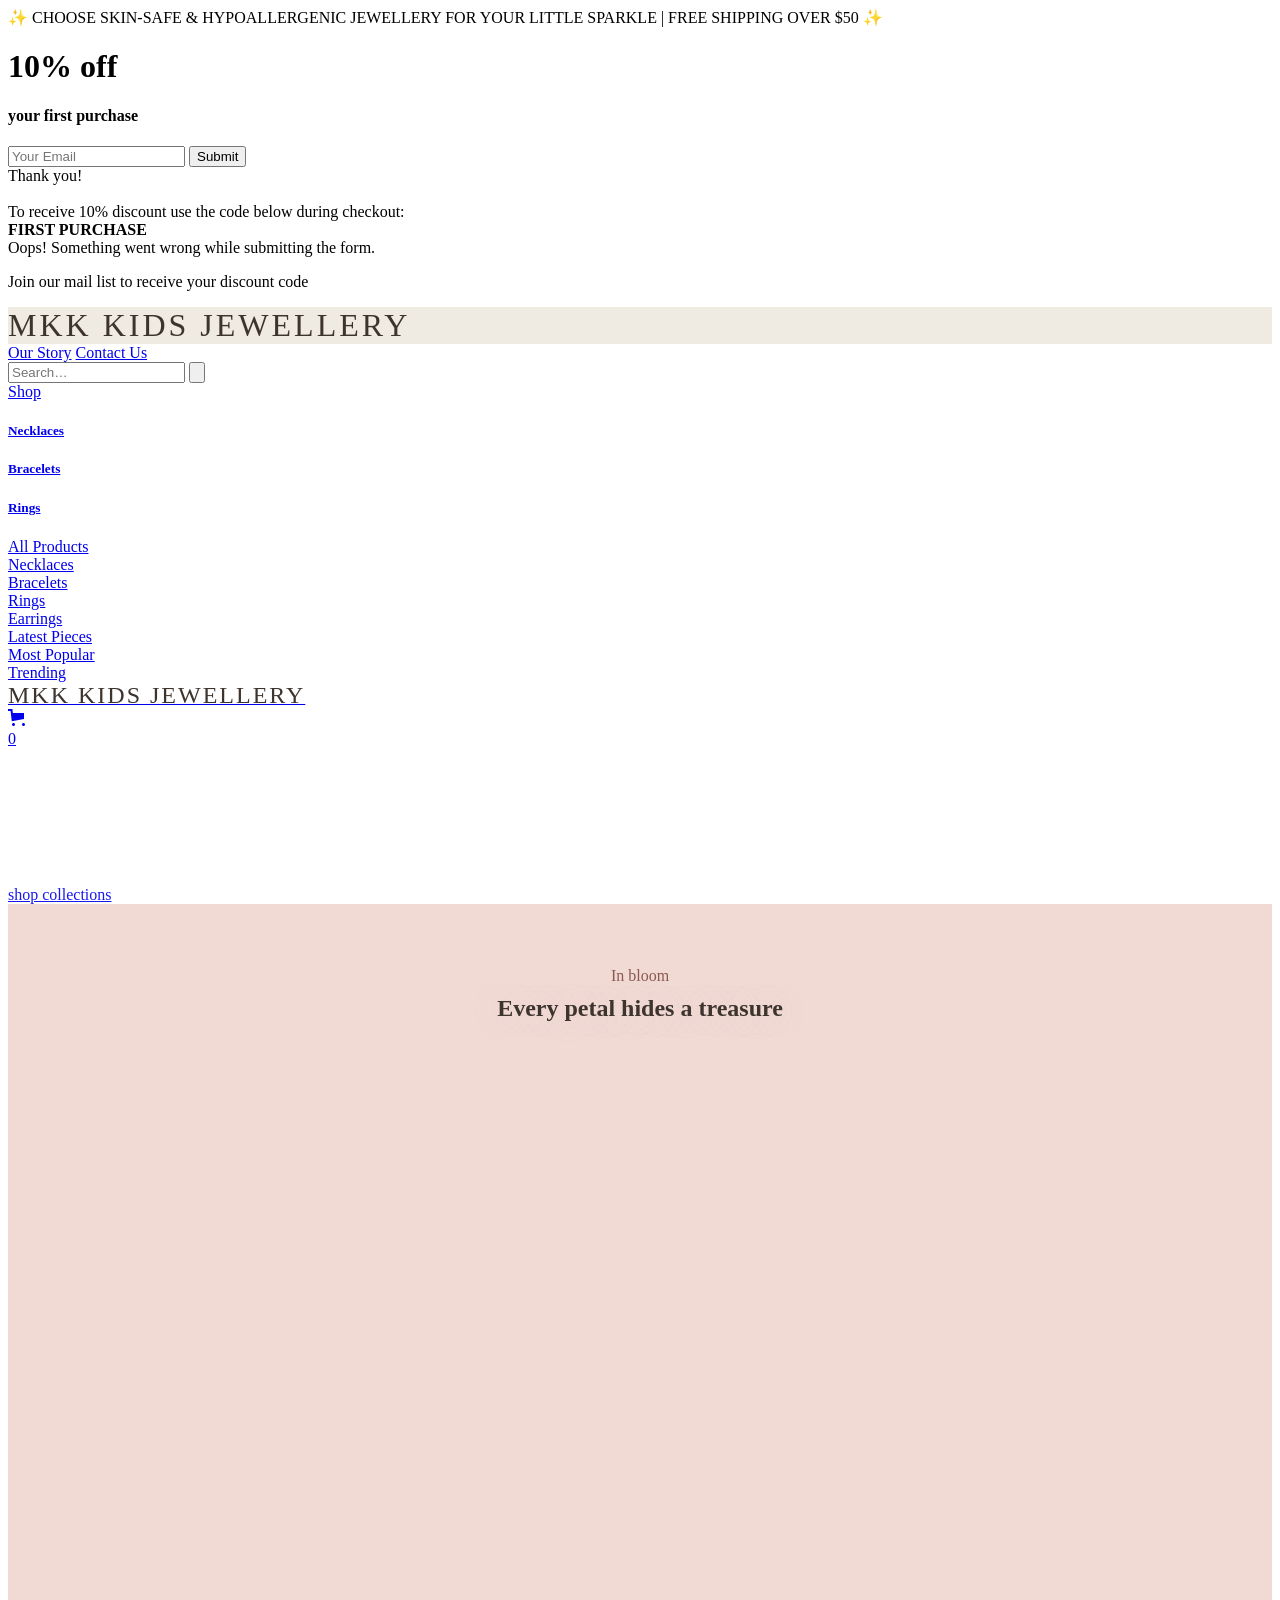
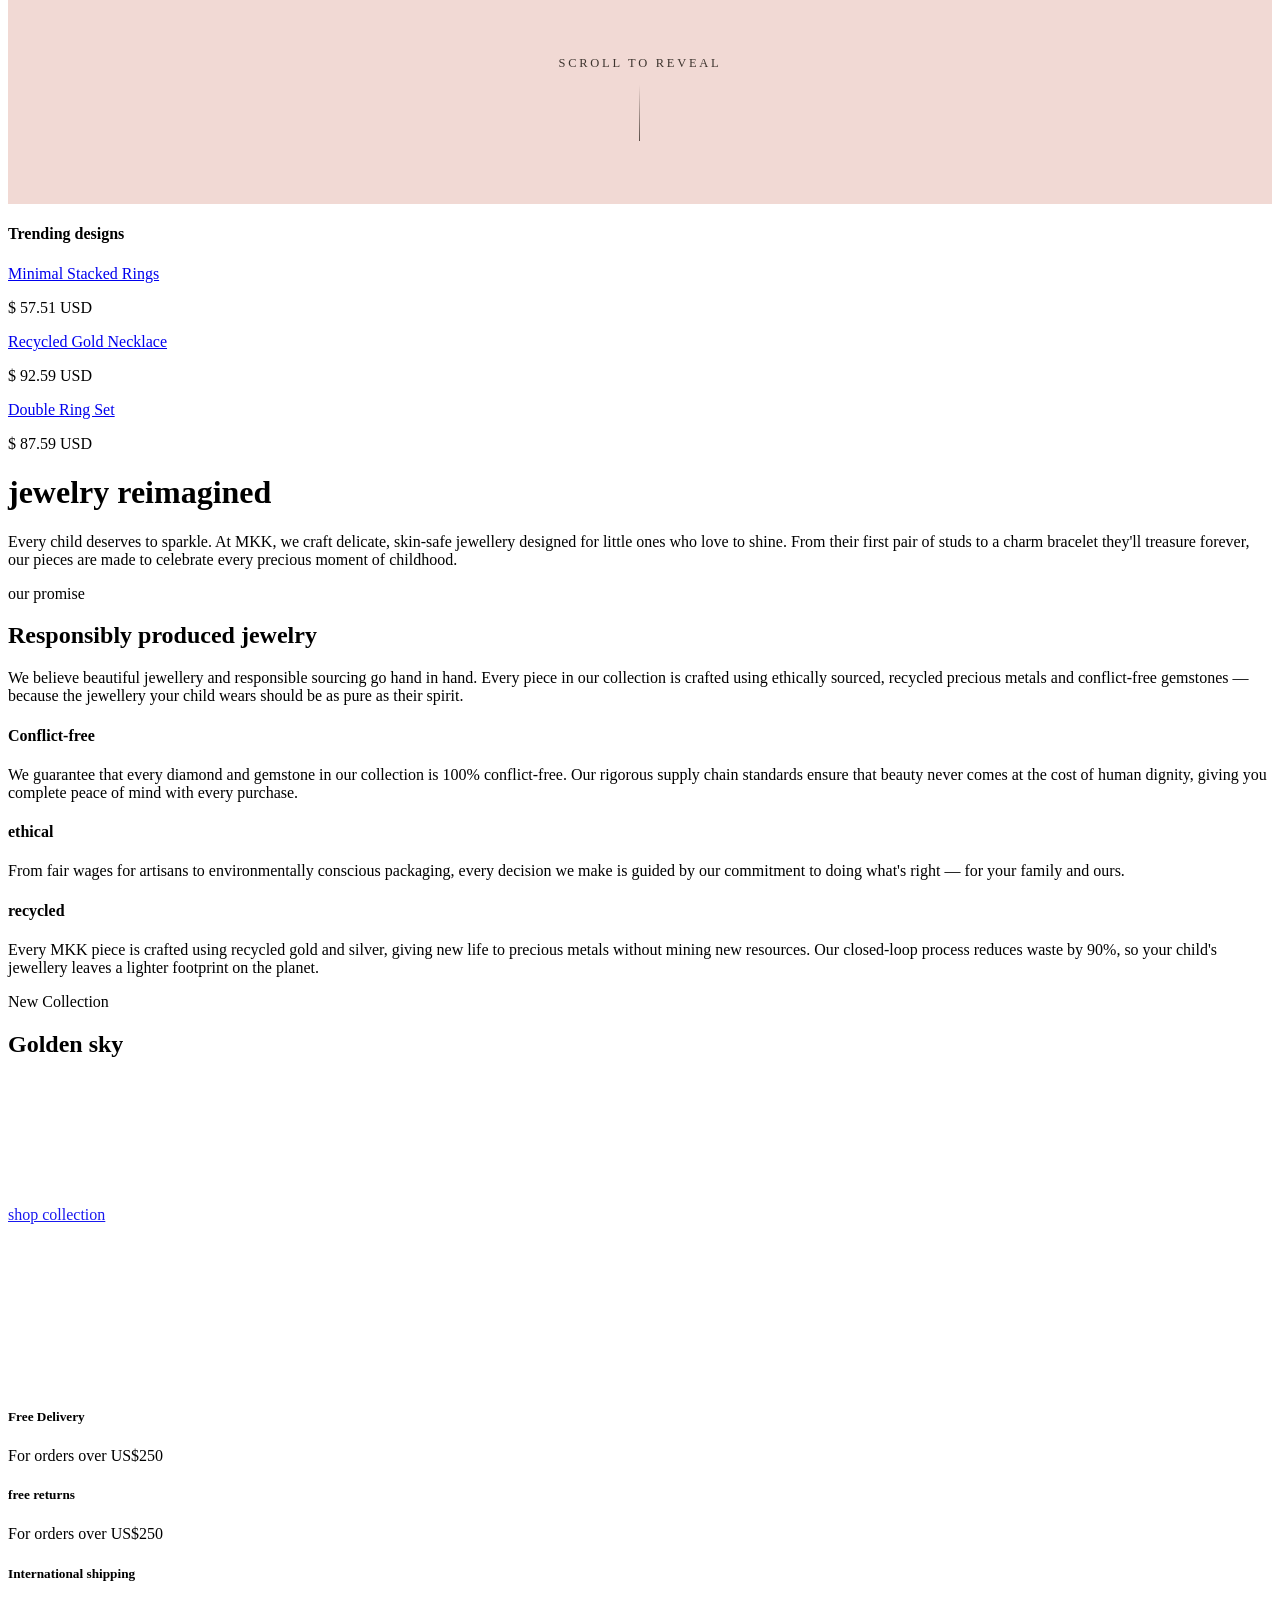
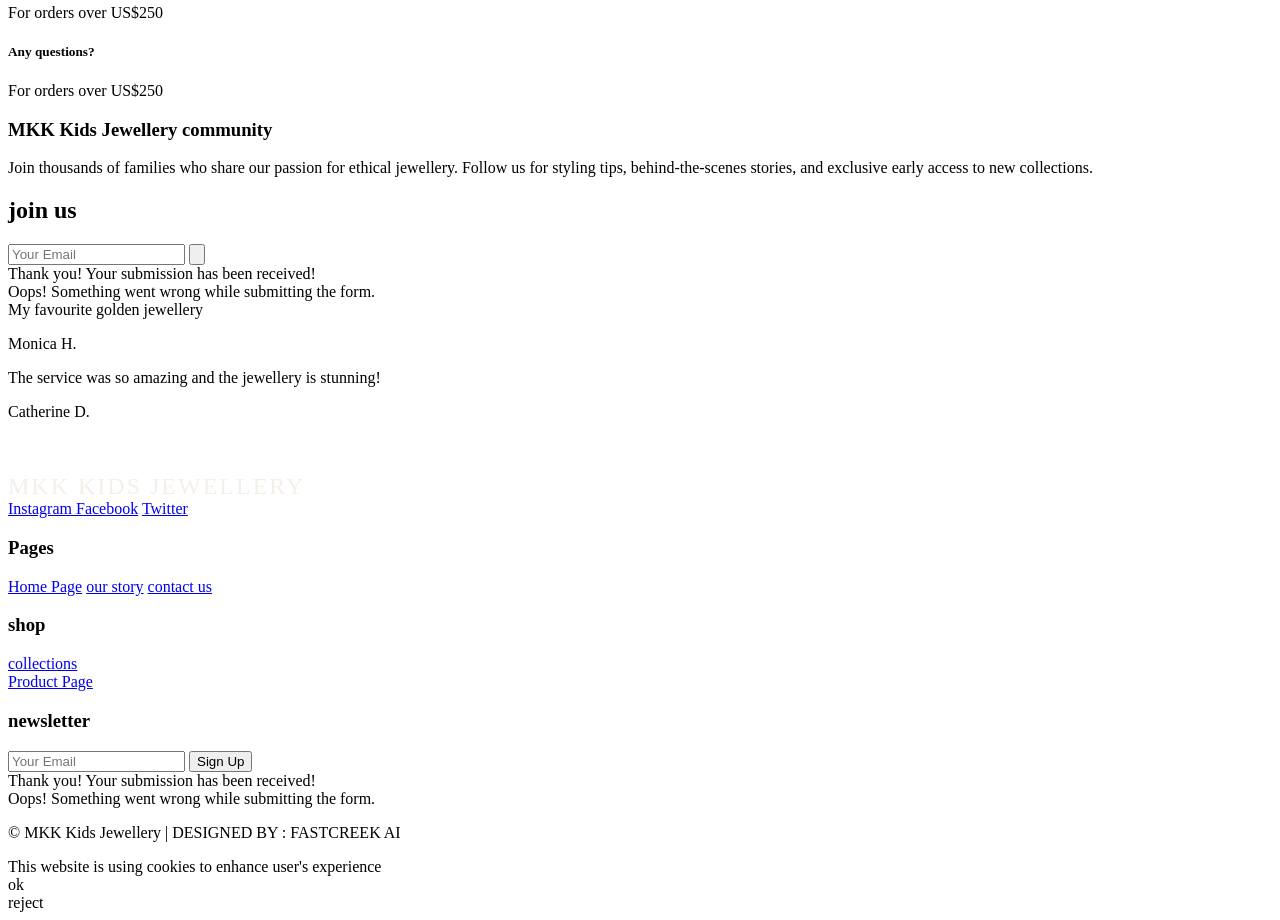
==== commit f6cee443: "feat: add scroll-driven image sequence hero to home page Add a GSAP ScrollTrigger canvas animation t" ====
--- a/index.html
+++ b/index.html
@@ -7,9 +7,9 @@
         <link href="https://assets.website-files.com" rel="preconnect" crossorigin="anonymous"/>
         <title>MKK kids Jewellery</title>
         <meta content="MKK Kids Jewellery is a premium collection of safe, beautiful, and ethically crafted children's jewellery." name="description"/>
-        <meta content="MKK Kids Jewellery - Webflow Ecommerce website template" property="og:title"/>
+        <meta content="MKK Kids Jewellery Website" property="og:title"/>
         <meta content="MKK Kids Jewellery is a premium collection of safe, beautiful, and ethically crafted children's jewellery." property="og:description"/>
-        <meta content="MKK Kids Jewellery - Webflow Ecommerce website template" name="twitter:title"/>
+        <meta content="MKK Kids Jewellery Website" name="twitter:title"/>
         <meta content="MKK Kids Jewellery is a premium collection of safe, beautiful, and ethically crafted children's jewellery." name="twitter:description"/>
         <meta property="og:type" content="website"/>
         <meta content="summary_large_image" name="twitter:card"/>
@@ -57,6 +57,93 @@
                 "hideDecimalForWholeNumbers": false
             };
         </script>
+        <style>
+            /* ===== Scroll-driven image sequence (GSAP ScrollTrigger) ===== */
+            .scroll-sequence {
+                position: relative;
+                width: 100%;
+                height: 100vh;
+                overflow: hidden;
+                background-color: #f1d9d4;
+            }
+            .scroll-sequence__canvas {
+                display: block;
+                width: 100%;
+                height: 100%;
+                will-change: transform;
+            }
+            .scroll-sequence__overlay {
+                position: absolute;
+                inset: 0;
+                z-index: 2;
+                display: flex;
+                flex-direction: column;
+                justify-content: space-between;
+                align-items: center;
+                padding: 7vh 6vw;
+                text-align: center;
+                pointer-events: none;
+            }
+            .scroll-sequence__intro {
+                max-width: 40ch;
+                margin: 0 auto;
+            }
+            .scroll-sequence__intro .sub-info {
+                color: #8a5a52;
+            }
+            .scroll-sequence__intro h2 {
+                margin-top: 0.4em;
+                color: #3d342e;
+                text-shadow: 0 1px 24px rgba(241, 217, 212, 0.7);
+            }
+            .scroll-sequence__hint {
+                display: flex;
+                flex-direction: column;
+                align-items: center;
+                gap: 0.9rem;
+                color: #3d342e;
+                font-size: 0.78rem;
+                letter-spacing: 0.22em;
+                text-transform: uppercase;
+            }
+            .scroll-sequence__hint-line {
+                width: 1px;
+                height: 56px;
+                background: linear-gradient(to bottom, rgba(61, 52, 46, 0), rgba(61, 52, 46, 0.85));
+                animation: sequenceHintPulse 2.2s ease-in-out infinite;
+                transform-origin: top;
+            }
+            @keyframes sequenceHintPulse {
+                0%, 100% { transform: scaleY(0.4); opacity: 0.35; }
+                50%      { transform: scaleY(1);   opacity: 1; }
+            }
+            .scroll-sequence__reveal {
+                position: absolute;
+                inset: 0;
+                z-index: 3;
+                display: flex;
+                flex-direction: column;
+                align-items: center;
+                justify-content: center;
+                padding: 0 6vw;
+                text-align: center;
+                pointer-events: none;
+                opacity: 0;
+                visibility: hidden;
+                background: radial-gradient(ellipse 62% 42% at 50% 50%, rgba(61, 52, 46, 0.55) 0%, rgba(61, 52, 46, 0.28) 45%, rgba(61, 52, 46, 0) 75%);
+            }
+            .scroll-sequence__reveal .sub-info {
+                color: #ecc9a6;
+            }
+            .scroll-sequence__reveal h2 {
+                margin-top: 0.35em;
+                color: #f4efe9;
+                text-shadow: 0 2px 30px rgba(40, 28, 22, 0.45);
+            }
+            @media (prefers-reduced-motion: reduce) {
+                .scroll-sequence__hint-line { animation: none; }
+            }
+        </style>
     </head>
     <body class="bg-linen">
         <div class="announcement bg-gold">
@@ -537,6 +624,23 @@
                 </div>
             </div>
         </div>
+        <section class="scroll-sequence" id="scrollSequence">
+            <canvas class="scroll-sequence__canvas" id="sequenceCanvas"></canvas>
+            <div class="scroll-sequence__overlay">
+                <div class="scroll-sequence__intro" id="sequenceIntro">
+                    <div class="sub-info">In bloom</div>
+                    <h2 class="title-soil">Every petal hides a <span class="heading-italic">treasure</span></h2>
+                </div>
+                <div class="scroll-sequence__hint" id="sequenceHint">
+                    <div>scroll to reveal</div>
+                    <div class="scroll-sequence__hint-line"></div>
+                </div>
+            </div>
+            <div class="scroll-sequence__reveal" id="sequenceReveal">
+                <div class="sub-info">Unveiled</div>
+                <h2 class="title-linen">Made for your little <span class="heading-italic">sparkle</span></h2>
+            </div>
+        </section>
         <div class="section min-100-vh section-padding bg-linen">
             <div class="container">
                 <h4 class="left">Trending designs</h4>
@@ -911,5 +1015,110 @@
         </div>
         <script src="https://d3e54v103j8qbb.cloudfront.net/js/jquery-3.5.1.min.dc5e7f18c8.js?site=5fff1ad5a5243c743f9e3557" type="text/javascript" integrity="sha256-9/aliU8dGd2tb6OSsuzixeV4y/faTqgFtohetphbbj0=" crossorigin="anonymous"></script>
         <script src="https://assets.website-files.com/5fff1ad5a5243c743f9e3557/js/webflow.a2b2b8344.js" type="text/javascript"></script>
+        <!-- GSAP + ScrollTrigger for the scroll-driven image sequence -->
+        <script src="https://cdnjs.cloudflare.com/ajax/libs/gsap/3.12.5/gsap.min.js"></script>
+        <script src="https://cdnjs.cloudflare.com/ajax/libs/gsap/3.12.5/ScrollTrigger.min.js"></script>
+        <script>
+            (function () {
+                if (typeof gsap === "undefined" || typeof ScrollTrigger === "undefined") return;
+                gsap.registerPlugin(ScrollTrigger);
+
+                var canvas = document.getElementById("sequenceCanvas");
+                if (!canvas) return;
+                var context = canvas.getContext("2d");
+
+                var FRAME_COUNT = 208;
+                var framePath = function (index) {
+                    return "jewel-frames/Frame" + String(index).padStart(8, "0") + ".jpg";
+                };
+
+                var images = [];
+                var loadedCount = 0;
+                var sequence = { frame: 0 };
+
+                // --- Canvas sizing (retina-aware, capped to keep it light) ---
+                function resizeCanvas() {
+                    var dpr = Math.min(window.devicePixelRatio || 1, 2);
+                    canvas.width = Math.round(window.innerWidth * dpr);
+                    canvas.height = Math.round(window.innerHeight * dpr);
+                    canvas.style.width = window.innerWidth + "px";
+                    canvas.style.height = window.innerHeight + "px";
+                    render();
+                }
+
+                // --- Draw the current frame with "cover" fit, centered ---
+                function render() {
+                    var img = images[Math.round(sequence.frame)];
+                    if (!img || !img.complete || img.naturalWidth === 0) return;
+                    var cw = canvas.width, ch = canvas.height;
+                    var iw = img.naturalWidth, ih = img.naturalHeight;
+                    var scale = Math.max(cw / iw, ch / ih);
+                    var dw = iw * scale, dh = ih * scale;
+                    var dx = (cw - dw) * 0.5, dy = (ch - dh) * 0.5;
+                    context.clearRect(0, 0, cw, ch);
+                    context.drawImage(img, dx, dy, dw, dh);
+                }
+
+                // --- Preload every frame ---
+                function onFrameSettled() {
+                    loadedCount++;
+                    if (loadedCount === 1) render();              // paint as soon as the first frame is ready
+                    if (loadedCount === FRAME_COUNT) ScrollTrigger.refresh(); // layout is final
+                }
+                for (var i = 0; i < FRAME_COUNT; i++) {
+                    var img = new Image();
+                    img.onload = onFrameSettled;
+                    img.onerror = onFrameSettled; // never let one missing frame stall the rest
+                    img.src = framePath(i);
+                    images.push(img);
+                }
+
+                resizeCanvas();
+
+                var reduceMotion = window.matchMedia("(prefers-reduced-motion: reduce)").matches;
+
+                if (reduceMotion) {
+                    // No scroll-scrub: settle on the "ring unveiled" frame and show the caption statically.
+                    sequence.frame = 180;
+                    var settle = images[sequence.frame];
+                    if (settle.complete && settle.naturalWidth) render();
+                    else settle.onload = render;
+                    gsap.set([ "#sequenceIntro", "#sequenceHint" ], { autoAlpha: 0 });
+                    gsap.set("#sequenceReveal", { autoAlpha: 1 });
+                } else {
+                    var LAST = FRAME_COUNT - 1; // 207
+
+                    // A single timeline drives everything. Total duration === LAST, so
+                    // timeline-time maps 1:1 to frame index — positions read as frame numbers.
+                    var tl = gsap.timeline({
+                        scrollTrigger: {
+                            trigger: "#scrollSequence",
+                            start: "top top",
+                            end: function () { return "+=" + window.innerHeight * 4; },
+                            scrub: 0.6,
+                            pin: true,
+                            anticipatePin: 1,
+                            invalidateOnRefresh: true
+                        }
+                    });
+
+                    // Scrub through every frame (frame index follows the playhead, 0 -> 207).
+                    tl.to(sequence, { frame: LAST, snap: "frame", ease: "none", duration: LAST, onUpdate: render }, 0);
+
+                    // Intro copy + scroll hint fade out as the bloom opens (frames 0 -> 40).
+                    tl.to([ "#sequenceIntro", "#sequenceHint" ], { autoAlpha: 0, y: -24, ease: "none", duration: 40 }, 0);
+
+                    // Caption fades in as the ring is unveiled (frames 155 -> 180), then holds to the end.
+                    tl.fromTo("#sequenceReveal",
+                        { autoAlpha: 0, y: 30 },
+                        { autoAlpha: 1, y: 0, ease: "none", duration: 25 },
+                        155
+                    );
+                }
+
+                window.addEventListener("resize", resizeCanvas);
+                window.addEventListener("load", function () { ScrollTrigger.refresh(); });
+            })();
+        </script>
     </body>
 </html>
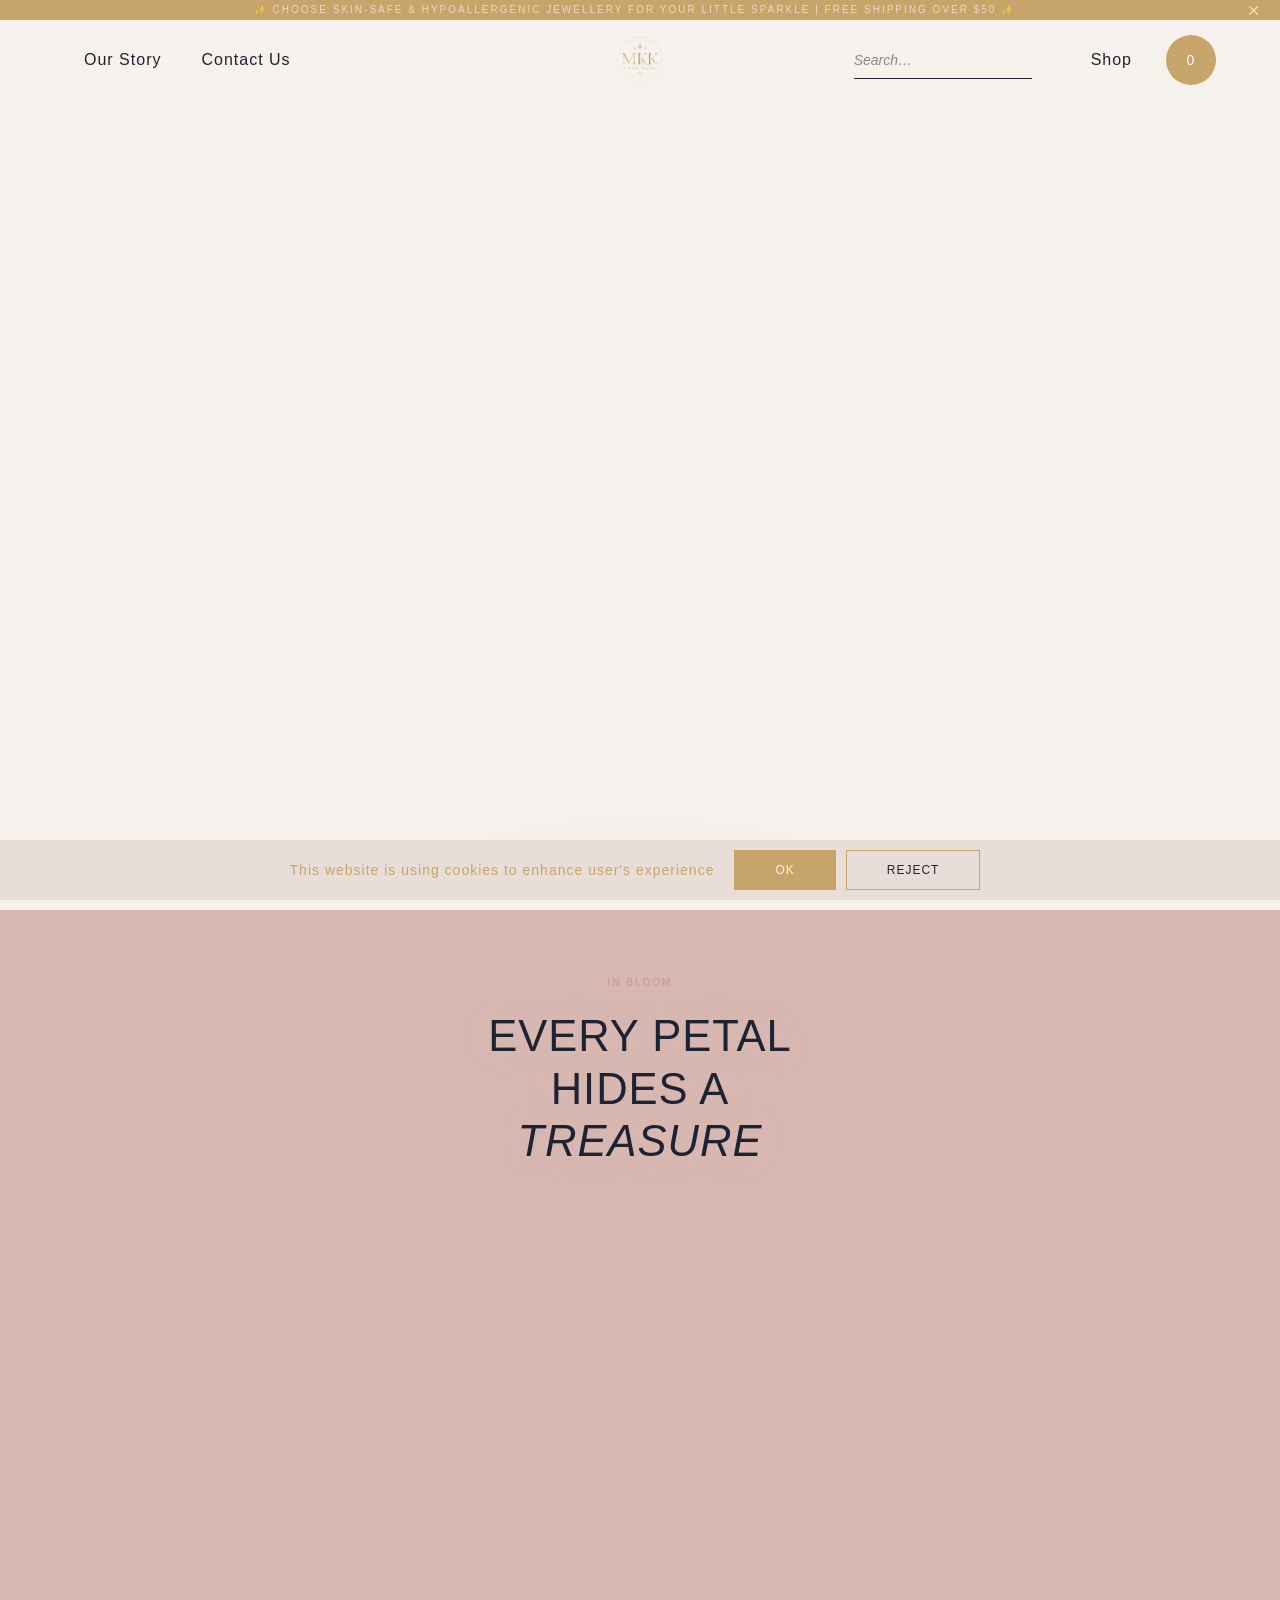
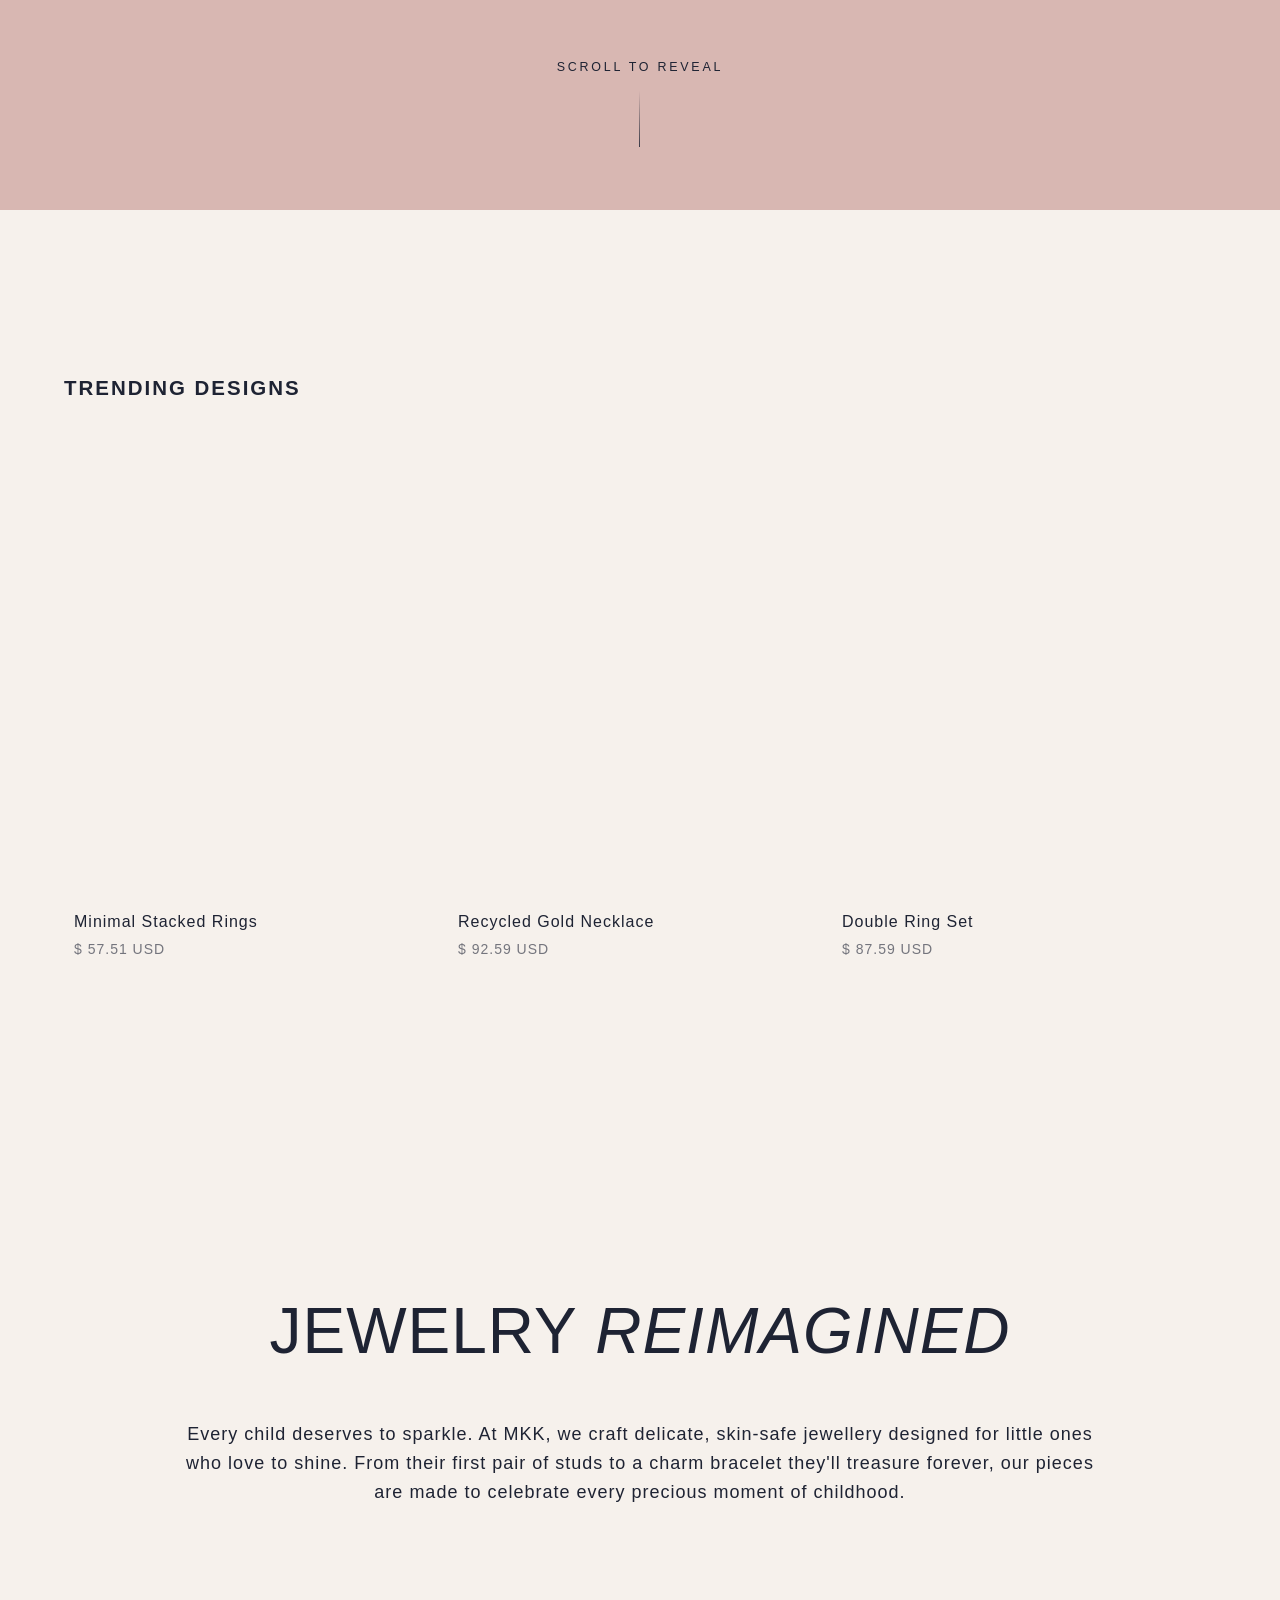
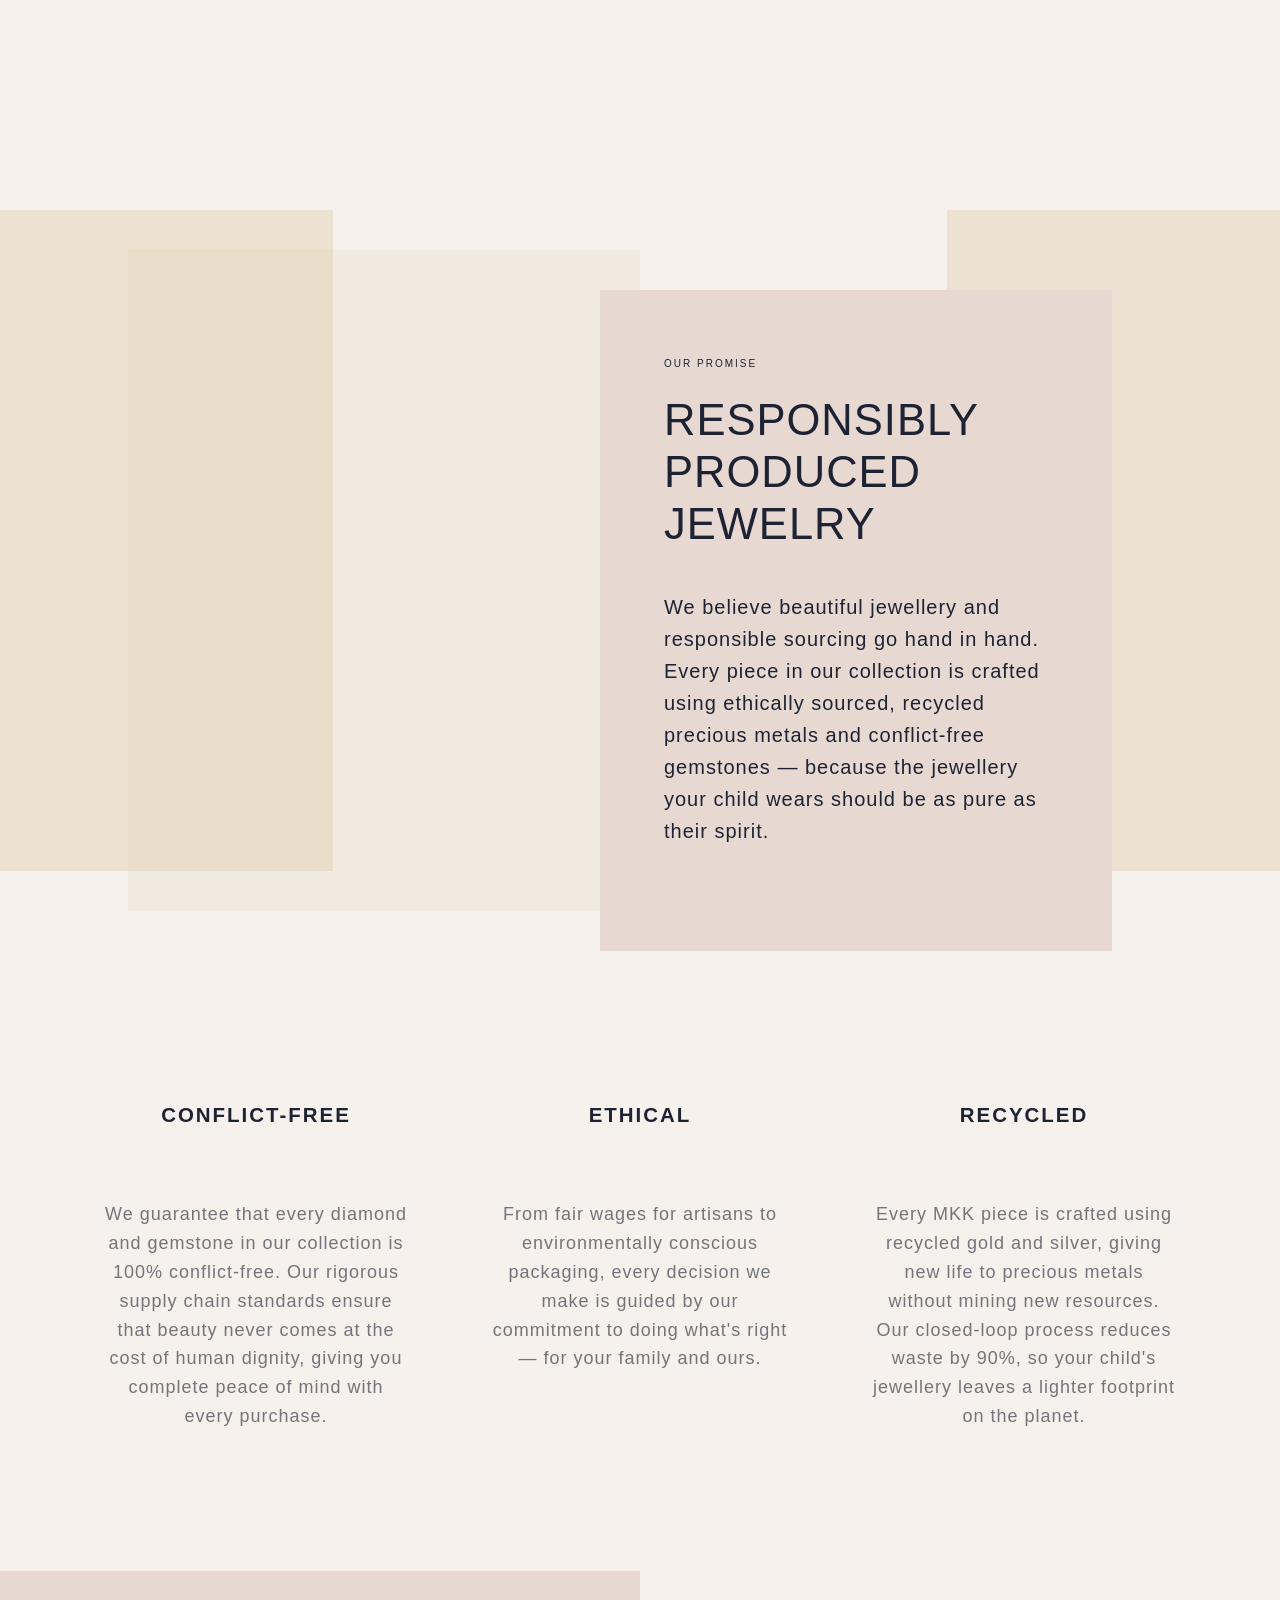
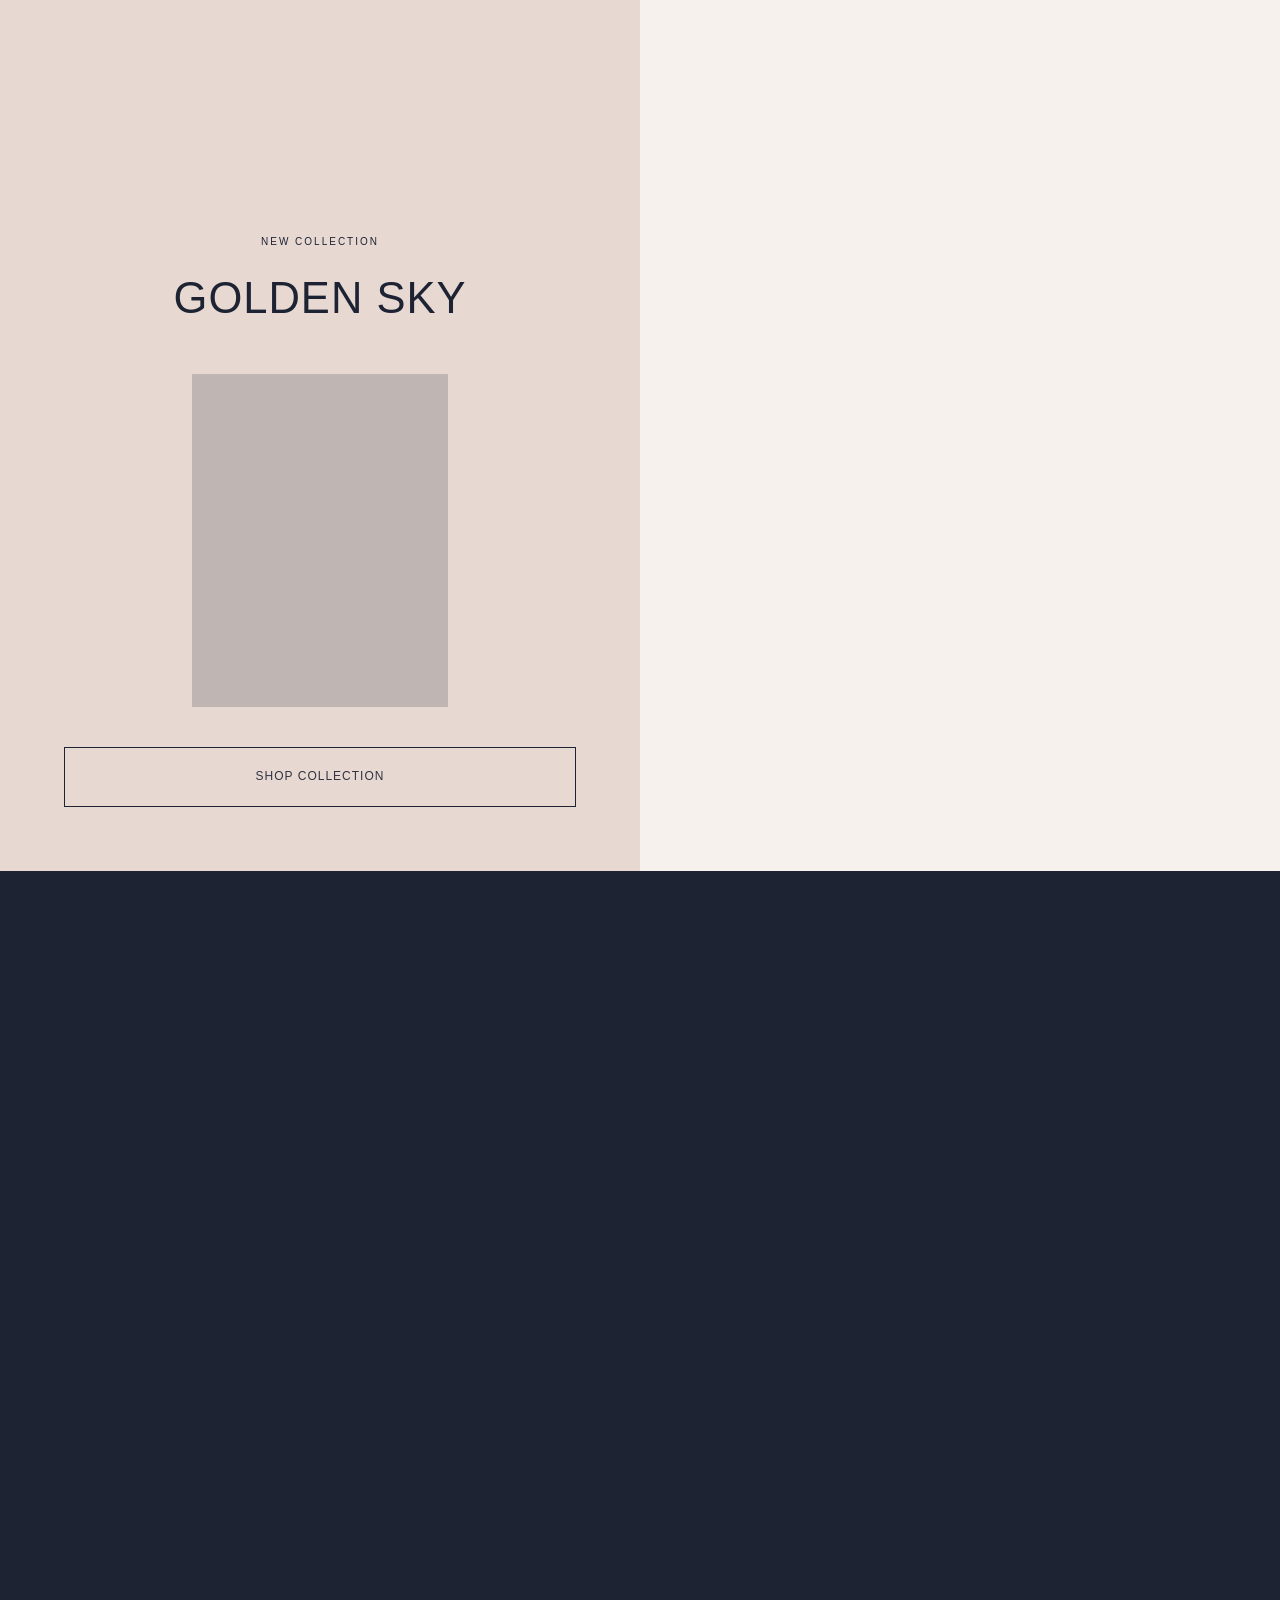
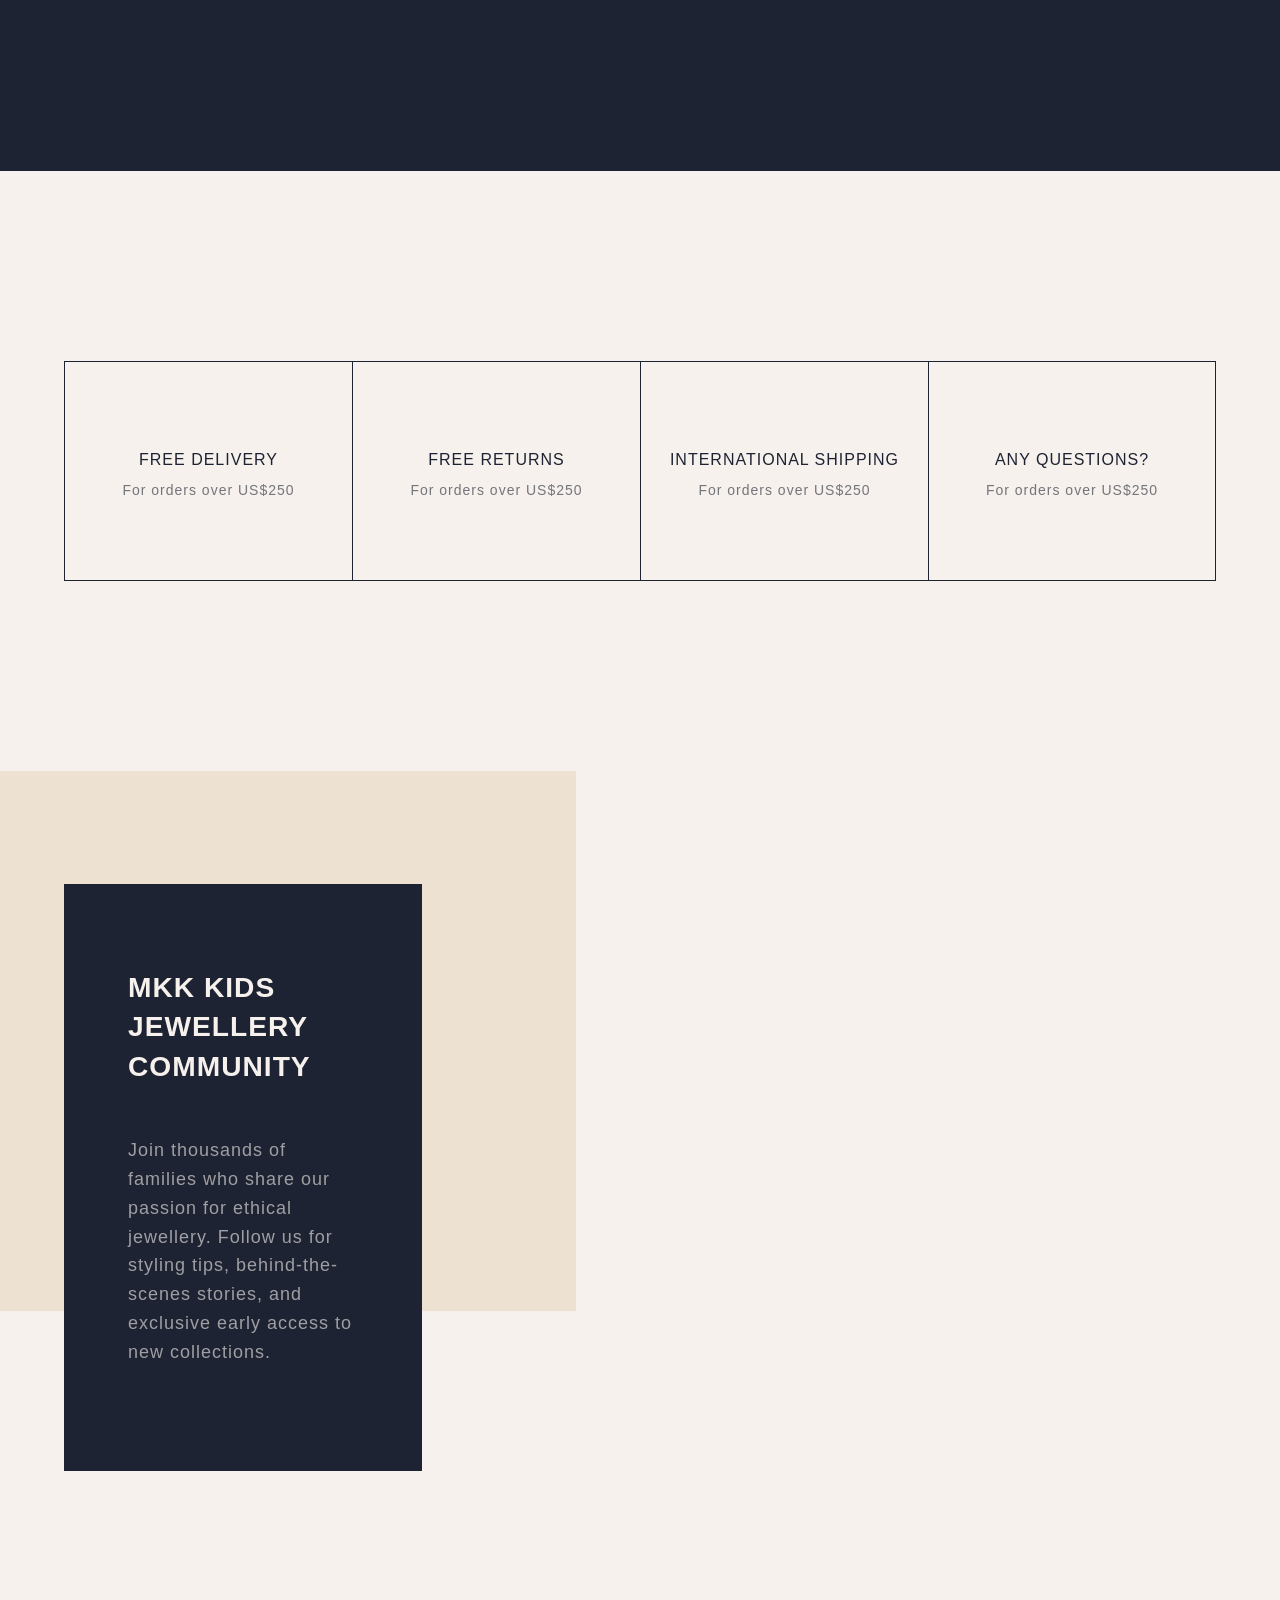
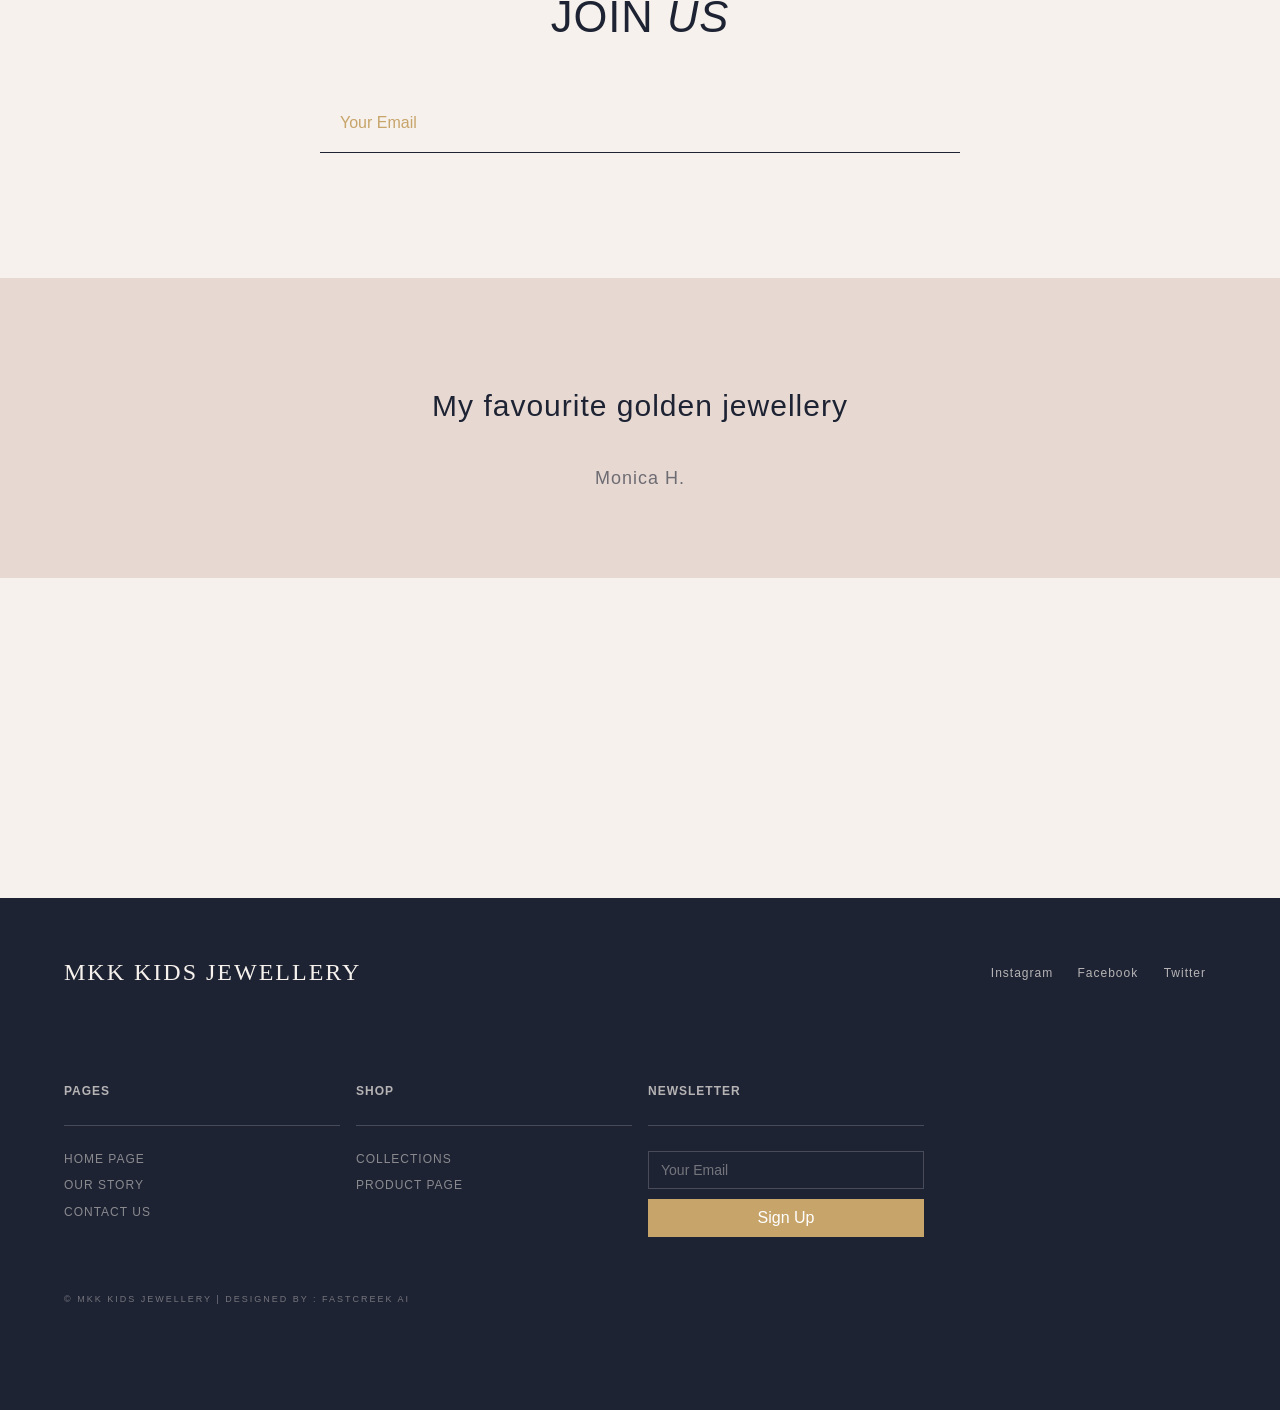
==== commit 19747f5e: "feat: rebrand palette, add logo, and make animations work on mobile/tablet - Swap to the MKK Little " ====
--- a/index.html
+++ b/index.html
@@ -15,7 +15,7 @@
         <meta content="summary_large_image" name="twitter:card"/>
         <meta content="width=device-width, initial-scale=1" name="viewport"/>
         <meta content="Webflow" name="generator"/>
-        <link href="https://assets.website-files.com/5fff1ad5a5243c743f9e3557/css/responsible-business.webflow.3a9ce903b.css" rel="stylesheet" type="text/css"/>
+        <link href="css/responsible-business.webflow.css" rel="stylesheet" type="text/css"/>
         <link href="https://fonts.googleapis.com" rel="preconnect"/>
         <link href="https://fonts.gstatic.com" rel="preconnect" crossorigin="anonymous"/>
         <script src="https://ajax.googleapis.com/ajax/libs/webfont/1.6.26/webfont.js" type="text/javascript"></script>
@@ -64,7 +64,7 @@
                 width: 100%;
                 height: 100vh;
                 overflow: hidden;
-                background-color: #f1d9d4;
+                background-color: #d8b7b2;
             }
             .scroll-sequence__canvas {
                 display: block;
@@ -89,19 +89,19 @@
                 margin: 0 auto;
             }
             .scroll-sequence__intro .sub-info {
-                color: #8a5a52;
+                color: #c9968f;
             }
             .scroll-sequence__intro h2 {
                 margin-top: 0.4em;
-                color: #3d342e;
-                text-shadow: 0 1px 24px rgba(241, 217, 212, 0.7);
+                color: #1e2333;
+                text-shadow: 0 1px 24px rgba(216, 183, 178, 0.7);
             }
             .scroll-sequence__hint {
                 display: flex;
                 flex-direction: column;
                 align-items: center;
                 gap: 0.9rem;
-                color: #3d342e;
+                color: #1e2333;
                 font-size: 0.78rem;
                 letter-spacing: 0.22em;
                 text-transform: uppercase;
@@ -109,7 +109,7 @@
             .scroll-sequence__hint-line {
                 width: 1px;
                 height: 56px;
-                background: linear-gradient(to bottom, rgba(61, 52, 46, 0), rgba(61, 52, 46, 0.85));
+                background: linear-gradient(to bottom, rgba(30, 35, 51, 0), rgba(30, 35, 51, 0.85));
                 animation: sequenceHintPulse 2.2s ease-in-out infinite;
                 transform-origin: top;
             }
@@ -130,15 +130,15 @@
                 pointer-events: none;
                 opacity: 0;
                 visibility: hidden;
-                background: radial-gradient(ellipse 62% 42% at 50% 50%, rgba(61, 52, 46, 0.55) 0%, rgba(61, 52, 46, 0.28) 45%, rgba(61, 52, 46, 0) 75%);
+                background: radial-gradient(ellipse 62% 42% at 50% 50%, rgba(30, 35, 51, 0.55) 0%, rgba(30, 35, 51, 0.28) 45%, rgba(30, 35, 51, 0) 75%);
             }
             .scroll-sequence__reveal .sub-info {
-                color: #ecc9a6;
+                color: #c7a46a;
             }
             .scroll-sequence__reveal h2 {
                 margin-top: 0.35em;
-                color: #f4efe9;
-                text-shadow: 0 2px 30px rgba(40, 28, 22, 0.45);
+                color: #f6f1ec;
+                text-shadow: 0 2px 30px rgba(30, 35, 51, 0.45);
             }
             @media (prefers-reduced-motion: reduce) {
                 .scroll-sequence__hint-line { animation: none; }
@@ -199,9 +199,9 @@
             <div data-w-id="0b14e841-5bd1-1b2f-9678-50457971c62b" class="collection-list-wrapper-3 w-dyn-list">
                 <div role="list" class="collection-list-2 w-dyn-items">
                     <div role="listitem" class="collection-item-5 w-dyn-item">
-                        <div style="background-color:hsla(41.53846153846149, 28.89%, 91.18%, 1.00)" class="page-loading-colour-layer bg-linen">
+                        <div style="background-color:#f6f1ec" class="page-loading-colour-layer bg-linen">
                             <div data-w-id="51c4a89a-3e6a-2f39-a945-4e9963ce248c" class="logo-loading-wrapper">
-                                <span class="logo-text-loader" style="font-family: 'Marcellus', serif; font-size: 32px; font-weight: 400; letter-spacing: 3px; text-transform: uppercase; color: #3d342e; white-space: nowrap;">MKK Kids Jewellery</span>
+                                <span class="logo-text-loader" style="font-family: 'Marcellus', serif; font-size: 32px; font-weight: 400; letter-spacing: 3px; text-transform: uppercase; color: #1e2333; white-space: nowrap;">MKK Kids Jewellery</span>
                             </div>
                         </div>
                     </div>
@@ -329,7 +329,7 @@
                 </nav>
                 <div class="brand-wrapper">
                     <a href="/" aria-current="page" class="brand w-nav-brand w--current">
-                        <span class="logo-text" style="font-family: 'Marcellus', serif; font-size: 24px; font-weight: 400; letter-spacing: 2px; text-transform: uppercase; color: #3d342e; white-space: nowrap;">MKK Kids Jewellery</span>
+                        <img src="images/mkk-logo.png" alt="MKK Little Jewels" class="logo-image"/>
                     </a>
                 </div>
                 <div id="w-node-cfed329c-7e02-85ce-7486-ee16419be8ab-419be86c" class="shop-wrapper">
@@ -947,7 +947,7 @@
         </div>
         <div data-w-id="5d1b2b7f-7f64-2d5d-be60-842a60291033" class="footer colour-soil">
             <div class="logo-social-media-wrapper">
-                <span class="logo-text-footer" style="font-family: 'Marcellus', serif; font-size: 24px; font-weight: 400; letter-spacing: 2px; text-transform: uppercase; color: #f4efe9; white-space: nowrap;">MKK Kids Jewellery</span>
+                <span class="logo-text-footer" style="font-family: 'Marcellus', serif; font-size: 24px; font-weight: 400; letter-spacing: 2px; text-transform: uppercase; color: #f6f1ec; white-space: nowrap;">MKK Kids Jewellery</span>
                 <div class="social-media-icons-wrapper">
                     <div class="social-media-links-footer">
                         <a href="#" class="social-media-link-footer">Instagram </a>
@@ -1022,6 +1022,10 @@
             (function () {
                 if (typeof gsap === "undefined" || typeof ScrollTrigger === "undefined") return;
                 gsap.registerPlugin(ScrollTrigger);
+                // Keep the pinned scrub stable on mobile: don't refresh (and reset
+                // the animation) every time the address bar shows/hides and changes
+                // the viewport height.
+                ScrollTrigger.config({ ignoreMobileResize: true });
 
                 var canvas = document.getElementById("sequenceCanvas");
                 if (!canvas) return;
@@ -1117,8 +1121,13 @@
                 }
 
                 window.addEventListener("resize", resizeCanvas);
+                window.addEventListener("orientationchange", function () {
+                    setTimeout(function () { resizeCanvas(); ScrollTrigger.refresh(); }, 250);
+                });
                 window.addEventListener("load", function () { ScrollTrigger.refresh(); });
             })();
         </script>
+        <!-- Reveal fallback so scroll animations also run on mobile / tablet -->
+        <script src="js/mobile-reveal.js"></script>
     </body>
 </html>
--- a/css/responsible-business.webflow.css
+++ b/css/responsible-business.webflow.css
@@ -0,0 +1,8281 @@
+html {
+  -ms-text-size-adjust: 100%;
+  -webkit-text-size-adjust: 100%;
+  font-family: sans-serif;
+}
+
+body {
+  margin: 0;
+}
+
+article, aside, details, figcaption, figure, footer, header, hgroup, main, menu, nav, section, summary {
+  display: block;
+}
+
+audio, canvas, progress, video {
+  vertical-align: baseline;
+  display: inline-block;
+}
+
+audio:not([controls]) {
+  height: 0;
+  display: none;
+}
+
+[hidden], template {
+  display: none;
+}
+
+a {
+  background-color: rgba(0, 0, 0, 0);
+}
+
+a:active, a:hover {
+  outline: 0;
+}
+
+abbr[title] {
+  border-bottom: 1px dotted;
+}
+
+b, strong {
+  font-weight: bold;
+}
+
+dfn {
+  font-style: italic;
+}
+
+h1 {
+  margin: .67em 0;
+  font-size: 2em;
+}
+
+mark {
+  color: #000;
+  background: #ff0;
+}
+
+small {
+  font-size: 80%;
+}
+
+sub, sup {
+  vertical-align: baseline;
+  font-size: 75%;
+  line-height: 0;
+  position: relative;
+}
+
+sup {
+  top: -.5em;
+}
+
+sub {
+  bottom: -.25em;
+}
+
+img {
+  border: 0;
+}
+
+svg:not(:root) {
+  overflow: hidden;
+}
+
+figure {
+  margin: 1em 40px;
+}
+
+hr {
+  box-sizing: content-box;
+  height: 0;
+}
+
+pre {
+  overflow: auto;
+}
+
+code, kbd, pre, samp {
+  font-family: monospace;
+  font-size: 1em;
+}
+
+button, input, optgroup, select, textarea {
+  color: inherit;
+  font: inherit;
+  margin: 0;
+}
+
+button {
+  overflow: visible;
+}
+
+button, select {
+  text-transform: none;
+}
+
+button, html input[type="button"], input[type="reset"] {
+  -webkit-appearance: button;
+  cursor: pointer;
+}
+
+button[disabled], html input[disabled] {
+  cursor: default;
+}
+
+button::-moz-focus-inner, input::-moz-focus-inner {
+  border: 0;
+  padding: 0;
+}
+
+input {
+  line-height: normal;
+}
+
+input[type="checkbox"], input[type="radio"] {
+  box-sizing: border-box;
+  padding: 0;
+}
+
+input[type="number"]::-webkit-inner-spin-button, input[type="number"]::-webkit-outer-spin-button {
+  height: auto;
+}
+
+input[type="search"] {
+  -webkit-appearance: none;
+}
+
+input[type="search"]::-webkit-search-cancel-button, input[type="search"]::-webkit-search-decoration {
+  -webkit-appearance: none;
+}
+
+fieldset {
+  border: 1px solid silver;
+  margin: 0 2px;
+  padding: .35em .625em .75em;
+}
+
+legend {
+  border: 0;
+  padding: 0;
+}
+
+textarea {
+  overflow: auto;
+}
+
+optgroup {
+  font-weight: bold;
+}
+
+table {
+  border-collapse: collapse;
+  border-spacing: 0;
+}
+
+td, th {
+  padding: 0;
+}
+
+@font-face {
+  font-family: webflow-icons;
+  src: url("[data-uri]") format("truetype");
+  font-weight: normal;
+  font-style: normal;
+}
+
+[class^="w-icon-"], [class*=" w-icon-"] {
+  speak: none;
+  font-variant: normal;
+  text-transform: none;
+  -webkit-font-smoothing: antialiased;
+  -moz-osx-font-smoothing: grayscale;
+  font-style: normal;
+  font-weight: normal;
+  line-height: 1;
+  font-family: webflow-icons !important;
+}
+
+.w-icon-slider-right:before {
+  content: "";
+}
+
+.w-icon-slider-left:before {
+  content: "";
+}
+
+.w-icon-nav-menu:before {
+  content: "";
+}
+
+.w-icon-arrow-down:before, .w-icon-dropdown-toggle:before {
+  content: "";
+}
+
+.w-icon-file-upload-remove:before {
+  content: "";
+}
+
+.w-icon-file-upload-icon:before {
+  content: "";
+}
+
+* {
+  box-sizing: border-box;
+}
+
+html {
+  height: 100%;
+}
+
+body {
+  min-height: 100%;
+  color: #333;
+  background-color: #fff;
+  margin: 0;
+  font-family: Arial, sans-serif;
+  font-size: 14px;
+  line-height: 20px;
+}
+
+img {
+  max-width: 100%;
+  vertical-align: middle;
+  display: inline-block;
+}
+
+html.w-mod-touch * {
+  background-attachment: scroll !important;
+}
+
+.w-block {
+  display: block;
+}
+
+.w-inline-block {
+  max-width: 100%;
+  display: inline-block;
+}
+
+.w-clearfix:before, .w-clearfix:after {
+  content: " ";
+  grid-area: 1 / 1 / 2 / 2;
+  display: table;
+}
+
+.w-clearfix:after {
+  clear: both;
+}
+
+.w-hidden {
+  display: none;
+}
+
+.w-button {
+  color: #fff;
+  line-height: inherit;
+  cursor: pointer;
+  background-color: #3898ec;
+  border: 0;
+  border-radius: 0;
+  padding: 9px 15px;
+  text-decoration: none;
+  display: inline-block;
+}
+
+input.w-button {
+  -webkit-appearance: button;
+}
+
+html[data-w-dynpage] [data-w-cloak] {
+  color: rgba(0, 0, 0, 0) !important;
+}
+
+.w-webflow-badge, .w-webflow-badge * {
+  z-index: auto;
+  visibility: visible;
+  box-sizing: border-box;
+  width: auto;
+  height: auto;
+  max-height: none;
+  max-width: none;
+  min-height: 0;
+  min-width: 0;
+  float: none;
+  clear: none;
+  box-shadow: none;
+  opacity: 1;
+  direction: ltr;
+  font-family: inherit;
+  font-weight: inherit;
+  color: inherit;
+  font-size: inherit;
+  line-height: inherit;
+  font-style: inherit;
+  font-variant: inherit;
+  text-align: inherit;
+  letter-spacing: inherit;
+  -webkit-text-decoration: inherit;
+  text-decoration: inherit;
+  text-indent: 0;
+  text-transform: inherit;
+  text-shadow: none;
+  font-smoothing: auto;
+  vertical-align: baseline;
+  cursor: inherit;
+  white-space: inherit;
+  word-break: normal;
+  word-spacing: normal;
+  word-wrap: normal;
+  background: none;
+  border: 0 rgba(0, 0, 0, 0);
+  border-radius: 0;
+  margin: 0;
+  padding: 0;
+  list-style-type: disc;
+  transition: none;
+  display: block;
+  position: static;
+  top: auto;
+  bottom: auto;
+  left: auto;
+  right: auto;
+  overflow: visible;
+  transform: none;
+}
+
+.w-webflow-badge {
+  white-space: nowrap;
+  cursor: pointer;
+  box-shadow: 0 0 0 1px rgba(0, 0, 0, .1), 0 1px 3px rgba(0, 0, 0, .1);
+  visibility: visible !important;
+  z-index: 2147483647 !important;
+  color: #aaadb0 !important;
+  opacity: 1 !important;
+  width: auto !important;
+  height: auto !important;
+  background-color: #fff !important;
+  border-radius: 3px !important;
+  margin: 0 !important;
+  padding: 6px 8px 6px 6px !important;
+  font-size: 12px !important;
+  line-height: 14px !important;
+  text-decoration: none !important;
+  display: inline-block !important;
+  position: fixed !important;
+  top: auto !important;
+  bottom: 12px !important;
+  left: auto !important;
+  right: 12px !important;
+  overflow: visible !important;
+  transform: none !important;
+}
+
+.w-webflow-badge > img {
+  visibility: visible !important;
+  opacity: 1 !important;
+  vertical-align: middle !important;
+  display: inline-block !important;
+}
+
+h1, h2, h3, h4, h5, h6 {
+  margin-bottom: 10px;
+  font-weight: bold;
+}
+
+h1 {
+  margin-top: 20px;
+  font-size: 38px;
+  line-height: 44px;
+}
+
+h2 {
+  margin-top: 20px;
+  font-size: 32px;
+  line-height: 36px;
+}
+
+h3 {
+  margin-top: 20px;
+  font-size: 24px;
+  line-height: 30px;
+}
+
+h4 {
+  margin-top: 10px;
+  font-size: 18px;
+  line-height: 24px;
+}
+
+h5 {
+  margin-top: 10px;
+  font-size: 14px;
+  line-height: 20px;
+}
+
+h6 {
+  margin-top: 10px;
+  font-size: 12px;
+  line-height: 18px;
+}
+
+p {
+  margin-top: 0;
+  margin-bottom: 10px;
+}
+
+blockquote {
+  border-left: 5px solid #e2e2e2;
+  margin: 0 0 10px;
+  padding: 10px 20px;
+  font-size: 18px;
+  line-height: 22px;
+}
+
+figure {
+  margin: 0 0 10px;
+}
+
+figcaption {
+  text-align: center;
+  margin-top: 5px;
+}
+
+ul, ol {
+  margin-top: 0;
+  margin-bottom: 10px;
+  padding-left: 40px;
+}
+
+.w-list-unstyled {
+  padding-left: 0;
+  list-style: none;
+}
+
+.w-embed:before, .w-embed:after {
+  content: " ";
+  grid-area: 1 / 1 / 2 / 2;
+  display: table;
+}
+
+.w-embed:after {
+  clear: both;
+}
+
+.w-video {
+  width: 100%;
+  padding: 0;
+  position: relative;
+}
+
+.w-video iframe, .w-video object, .w-video embed {
+  width: 100%;
+  height: 100%;
+  border: none;
+  position: absolute;
+  top: 0;
+  left: 0;
+}
+
+fieldset {
+  border: 0;
+  margin: 0;
+  padding: 0;
+}
+
+button, [type="button"], [type="reset"] {
+  cursor: pointer;
+  -webkit-appearance: button;
+  border: 0;
+}
+
+.w-form {
+  margin: 0 0 15px;
+}
+
+.w-form-done {
+  text-align: center;
+  background-color: #ddd;
+  padding: 20px;
+  display: none;
+}
+
+.w-form-fail {
+  background-color: #ffdede;
+  margin-top: 10px;
+  padding: 10px;
+  display: none;
+}
+
+label {
+  margin-bottom: 5px;
+  font-weight: bold;
+  display: block;
+}
+
+.w-input, .w-select {
+  width: 100%;
+  height: 38px;
+  color: #333;
+  vertical-align: middle;
+  background-color: #fff;
+  border: 1px solid #ccc;
+  margin-bottom: 10px;
+  padding: 8px 12px;
+  font-size: 14px;
+  line-height: 1.42857;
+  display: block;
+}
+
+.w-input:-moz-placeholder, .w-select:-moz-placeholder {
+  color: #999;
+}
+
+.w-input::-moz-placeholder, .w-select::-moz-placeholder {
+  color: #999;
+  opacity: 1;
+}
+
+.w-input::-webkit-input-placeholder, .w-select::-webkit-input-placeholder {
+  color: #999;
+}
+
+.w-input:focus, .w-select:focus {
+  border-color: #3898ec;
+  outline: 0;
+}
+
+.w-input[disabled], .w-select[disabled], .w-input[readonly], .w-select[readonly], fieldset[disabled] .w-input, fieldset[disabled] .w-select {
+  cursor: not-allowed;
+}
+
+.w-input[disabled]:not(.w-input-disabled), .w-select[disabled]:not(.w-input-disabled), .w-input[readonly], .w-select[readonly], fieldset[disabled]:not(.w-input-disabled) .w-input, fieldset[disabled]:not(.w-input-disabled) .w-select {
+  background-color: #eee;
+}
+
+textarea.w-input, textarea.w-select {
+  height: auto;
+}
+
+.w-select {
+  background-color: #f3f3f3;
+}
+
+.w-select[multiple] {
+  height: auto;
+}
+
+.w-form-label {
+  cursor: pointer;
+  margin-bottom: 0;
+  font-weight: normal;
+  display: inline-block;
+}
+
+.w-radio {
+  margin-bottom: 5px;
+  padding-left: 20px;
+  display: block;
+}
+
+.w-radio:before, .w-radio:after {
+  content: " ";
+  grid-area: 1 / 1 / 2 / 2;
+  display: table;
+}
+
+.w-radio:after {
+  clear: both;
+}
+
+.w-radio-input {
+  float: left;
+  margin: 3px 0 0 -20px;
+  line-height: normal;
+}
+
+.w-file-upload {
+  margin-bottom: 10px;
+  display: block;
+}
+
+.w-file-upload-input {
+  width: .1px;
+  height: .1px;
+  opacity: 0;
+  z-index: -100;
+  position: absolute;
+  overflow: hidden;
+}
+
+.w-file-upload-default, .w-file-upload-uploading, .w-file-upload-success {
+  color: #333;
+  display: inline-block;
+}
+
+.w-file-upload-error {
+  margin-top: 10px;
+  display: block;
+}
+
+.w-file-upload-default.w-hidden, .w-file-upload-uploading.w-hidden, .w-file-upload-error.w-hidden, .w-file-upload-success.w-hidden {
+  display: none;
+}
+
+.w-file-upload-uploading-btn {
+  cursor: pointer;
+  background-color: #fafafa;
+  border: 1px solid #ccc;
+  margin: 0;
+  padding: 8px 12px;
+  font-size: 14px;
+  font-weight: normal;
+  display: flex;
+}
+
+.w-file-upload-file {
+  background-color: #fafafa;
+  border: 1px solid #ccc;
+  flex-grow: 1;
+  justify-content: space-between;
+  margin: 0;
+  padding: 8px 9px 8px 11px;
+  display: flex;
+}
+
+.w-file-upload-file-name {
+  font-size: 14px;
+  font-weight: normal;
+  display: block;
+}
+
+.w-file-remove-link {
+  width: auto;
+  height: auto;
+  cursor: pointer;
+  margin-top: 3px;
+  margin-left: 10px;
+  padding: 3px;
+  display: block;
+}
+
+.w-icon-file-upload-remove {
+  margin: auto;
+  font-size: 10px;
+}
+
+.w-file-upload-error-msg {
+  color: #ea384c;
+  padding: 2px 0;
+  display: inline-block;
+}
+
+.w-file-upload-info {
+  padding: 0 12px;
+  line-height: 38px;
+  display: inline-block;
+}
+
+.w-file-upload-label {
+  cursor: pointer;
+  background-color: #fafafa;
+  border: 1px solid #ccc;
+  margin: 0;
+  padding: 8px 12px;
+  font-size: 14px;
+  font-weight: normal;
+  display: inline-block;
+}
+
+.w-icon-file-upload-icon, .w-icon-file-upload-uploading {
+  width: 20px;
+  margin-right: 8px;
+  display: inline-block;
+}
+
+.w-icon-file-upload-uploading {
+  height: 20px;
+}
+
+.w-container {
+  max-width: 940px;
+  margin-left: auto;
+  margin-right: auto;
+}
+
+.w-container:before, .w-container:after {
+  content: " ";
+  grid-area: 1 / 1 / 2 / 2;
+  display: table;
+}
+
+.w-container:after {
+  clear: both;
+}
+
+.w-container .w-row {
+  margin-left: -10px;
+  margin-right: -10px;
+}
+
+.w-row:before, .w-row:after {
+  content: " ";
+  grid-area: 1 / 1 / 2 / 2;
+  display: table;
+}
+
+.w-row:after {
+  clear: both;
+}
+
+.w-row .w-row {
+  margin-left: 0;
+  margin-right: 0;
+}
+
+.w-col {
+  float: left;
+  width: 100%;
+  min-height: 1px;
+  padding-left: 10px;
+  padding-right: 10px;
+  position: relative;
+}
+
+.w-col .w-col {
+  padding-left: 0;
+  padding-right: 0;
+}
+
+.w-col-1 {
+  width: 8.33333%;
+}
+
+.w-col-2 {
+  width: 16.6667%;
+}
+
+.w-col-3 {
+  width: 25%;
+}
+
+.w-col-4 {
+  width: 33.3333%;
+}
+
+.w-col-5 {
+  width: 41.6667%;
+}
+
+.w-col-6 {
+  width: 50%;
+}
+
+.w-col-7 {
+  width: 58.3333%;
+}
+
+.w-col-8 {
+  width: 66.6667%;
+}
+
+.w-col-9 {
+  width: 75%;
+}
+
+.w-col-10 {
+  width: 83.3333%;
+}
+
+.w-col-11 {
+  width: 91.6667%;
+}
+
+.w-col-12 {
+  width: 100%;
+}
+
+.w-hidden-main {
+  display: none !important;
+}
+
+@media screen and (max-width: 991px) {
+  .w-container {
+    max-width: 728px;
+  }
+
+  .w-hidden-main {
+    display: inherit !important;
+  }
+
+  .w-hidden-medium {
+    display: none !important;
+  }
+
+  .w-col-medium-1 {
+    width: 8.33333%;
+  }
+
+  .w-col-medium-2 {
+    width: 16.6667%;
+  }
+
+  .w-col-medium-3 {
+    width: 25%;
+  }
+
+  .w-col-medium-4 {
+    width: 33.3333%;
+  }
+
+  .w-col-medium-5 {
+    width: 41.6667%;
+  }
+
+  .w-col-medium-6 {
+    width: 50%;
+  }
+
+  .w-col-medium-7 {
+    width: 58.3333%;
+  }
+
+  .w-col-medium-8 {
+    width: 66.6667%;
+  }
+
+  .w-col-medium-9 {
+    width: 75%;
+  }
+
+  .w-col-medium-10 {
+    width: 83.3333%;
+  }
+
+  .w-col-medium-11 {
+    width: 91.6667%;
+  }
+
+  .w-col-medium-12 {
+    width: 100%;
+  }
+
+  .w-col-stack {
+    width: 100%;
+    left: auto;
+    right: auto;
+  }
+}
+
+@media screen and (max-width: 767px) {
+  .w-hidden-main, .w-hidden-medium {
+    display: inherit !important;
+  }
+
+  .w-hidden-small {
+    display: none !important;
+  }
+
+  .w-row, .w-container .w-row {
+    margin-left: 0;
+    margin-right: 0;
+  }
+
+  .w-col {
+    width: 100%;
+    left: auto;
+    right: auto;
+  }
+
+  .w-col-small-1 {
+    width: 8.33333%;
+  }
+
+  .w-col-small-2 {
+    width: 16.6667%;
+  }
+
+  .w-col-small-3 {
+    width: 25%;
+  }
+
+  .w-col-small-4 {
+    width: 33.3333%;
+  }
+
+  .w-col-small-5 {
+    width: 41.6667%;
+  }
+
+  .w-col-small-6 {
+    width: 50%;
+  }
+
+  .w-col-small-7 {
+    width: 58.3333%;
+  }
+
+  .w-col-small-8 {
+    width: 66.6667%;
+  }
+
+  .w-col-small-9 {
+    width: 75%;
+  }
+
+  .w-col-small-10 {
+    width: 83.3333%;
+  }
+
+  .w-col-small-11 {
+    width: 91.6667%;
+  }
+
+  .w-col-small-12 {
+    width: 100%;
+  }
+}
+
+@media screen and (max-width: 479px) {
+  .w-container {
+    max-width: none;
+  }
+
+  .w-hidden-main, .w-hidden-medium, .w-hidden-small {
+    display: inherit !important;
+  }
+
+  .w-hidden-tiny {
+    display: none !important;
+  }
+
+  .w-col {
+    width: 100%;
+  }
+
+  .w-col-tiny-1 {
+    width: 8.33333%;
+  }
+
+  .w-col-tiny-2 {
+    width: 16.6667%;
+  }
+
+  .w-col-tiny-3 {
+    width: 25%;
+  }
+
+  .w-col-tiny-4 {
+    width: 33.3333%;
+  }
+
+  .w-col-tiny-5 {
+    width: 41.6667%;
+  }
+
+  .w-col-tiny-6 {
+    width: 50%;
+  }
+
+  .w-col-tiny-7 {
+    width: 58.3333%;
+  }
+
+  .w-col-tiny-8 {
+    width: 66.6667%;
+  }
+
+  .w-col-tiny-9 {
+    width: 75%;
+  }
+
+  .w-col-tiny-10 {
+    width: 83.3333%;
+  }
+
+  .w-col-tiny-11 {
+    width: 91.6667%;
+  }
+
+  .w-col-tiny-12 {
+    width: 100%;
+  }
+}
+
+.w-widget {
+  position: relative;
+}
+
+.w-widget-map {
+  width: 100%;
+  height: 400px;
+}
+
+.w-widget-map label {
+  width: auto;
+  display: inline;
+}
+
+.w-widget-map img {
+  max-width: inherit;
+}
+
+.w-widget-map .gm-style-iw {
+  text-align: center;
+}
+
+.w-widget-map .gm-style-iw > button {
+  display: none !important;
+}
+
+.w-widget-twitter {
+  overflow: hidden;
+}
+
+.w-widget-twitter-count-shim {
+  vertical-align: top;
+  width: 28px;
+  height: 20px;
+  text-align: center;
+  background: #fff;
+  border: 1px solid #758696;
+  border-radius: 3px;
+  display: inline-block;
+  position: relative;
+}
+
+.w-widget-twitter-count-shim * {
+  pointer-events: none;
+  -webkit-user-select: none;
+  -ms-user-select: none;
+  user-select: none;
+}
+
+.w-widget-twitter-count-shim .w-widget-twitter-count-inner {
+  text-align: center;
+  color: #999;
+  font-family: serif;
+  font-size: 15px;
+  line-height: 12px;
+  position: relative;
+}
+
+.w-widget-twitter-count-shim .w-widget-twitter-count-clear {
+  display: block;
+  position: relative;
+}
+
+.w-widget-twitter-count-shim.w--large {
+  width: 36px;
+  height: 28px;
+}
+
+.w-widget-twitter-count-shim.w--large .w-widget-twitter-count-inner {
+  font-size: 18px;
+  line-height: 18px;
+}
+
+.w-widget-twitter-count-shim:not(.w--vertical) {
+  margin-left: 5px;
+  margin-right: 8px;
+}
+
+.w-widget-twitter-count-shim:not(.w--vertical).w--large {
+  margin-left: 6px;
+}
+
+.w-widget-twitter-count-shim:not(.w--vertical):before, .w-widget-twitter-count-shim:not(.w--vertical):after {
+  content: " ";
+  height: 0;
+  width: 0;
+  pointer-events: none;
+  border: solid rgba(0, 0, 0, 0);
+  position: absolute;
+  top: 50%;
+  left: 0;
+}
+
+.w-widget-twitter-count-shim:not(.w--vertical):before {
+  border-width: 4px;
+  border-color: rgba(117, 134, 150, 0) #5d6c7b rgba(117, 134, 150, 0) rgba(117, 134, 150, 0);
+  margin-top: -4px;
+  margin-left: -9px;
+}
+
+.w-widget-twitter-count-shim:not(.w--vertical).w--large:before {
+  border-width: 5px;
+  margin-top: -5px;
+  margin-left: -10px;
+}
+
+.w-widget-twitter-count-shim:not(.w--vertical):after {
+  border-width: 4px;
+  border-color: rgba(255, 255, 255, 0) #fff rgba(255, 255, 255, 0) rgba(255, 255, 255, 0);
+  margin-top: -4px;
+  margin-left: -8px;
+}
+
+.w-widget-twitter-count-shim:not(.w--vertical).w--large:after {
+  border-width: 5px;
+  margin-top: -5px;
+  margin-left: -9px;
+}
+
+.w-widget-twitter-count-shim.w--vertical {
+  width: 61px;
+  height: 33px;
+  margin-bottom: 8px;
+}
+
+.w-widget-twitter-count-shim.w--vertical:before, .w-widget-twitter-count-shim.w--vertical:after {
+  content: " ";
+  height: 0;
+  width: 0;
+  pointer-events: none;
+  border: solid rgba(0, 0, 0, 0);
+  position: absolute;
+  top: 100%;
+  left: 50%;
+}
+
+.w-widget-twitter-count-shim.w--vertical:before {
+  border-width: 5px;
+  border-color: #5d6c7b rgba(117, 134, 150, 0) rgba(117, 134, 150, 0);
+  margin-left: -5px;
+}
+
+.w-widget-twitter-count-shim.w--vertical:after {
+  border-width: 4px;
+  border-color: #fff rgba(255, 255, 255, 0) rgba(255, 255, 255, 0);
+  margin-left: -4px;
+}
+
+.w-widget-twitter-count-shim.w--vertical .w-widget-twitter-count-inner {
+  font-size: 18px;
+  line-height: 22px;
+}
+
+.w-widget-twitter-count-shim.w--vertical.w--large {
+  width: 76px;
+}
+
+.w-background-video {
+  height: 500px;
+  color: #fff;
+  position: relative;
+  overflow: hidden;
+}
+
+.w-background-video > video {
+  width: 100%;
+  height: 100%;
+  object-fit: cover;
+  z-index: -100;
+  background-position: 50%;
+  background-size: cover;
+  margin: auto;
+  position: absolute;
+  top: -100%;
+  bottom: -100%;
+  left: -100%;
+  right: -100%;
+}
+
+.w-background-video > video::-webkit-media-controls-start-playback-button {
+  -webkit-appearance: none;
+  display: none !important;
+}
+
+.w-background-video--control {
+  background-color: rgba(0, 0, 0, 0);
+  padding: 0;
+  position: absolute;
+  bottom: 1em;
+  right: 1em;
+}
+
+.w-background-video--control > [hidden] {
+  display: none !important;
+}
+
+.w-slider {
+  height: 300px;
+  text-align: center;
+  clear: both;
+  -webkit-tap-highlight-color: rgba(0, 0, 0, 0);
+  tap-highlight-color: rgba(0, 0, 0, 0);
+  background: #ddd;
+  position: relative;
+}
+
+.w-slider-mask {
+  z-index: 1;
+  height: 100%;
+  white-space: nowrap;
+  display: block;
+  position: relative;
+  left: 0;
+  right: 0;
+  overflow: hidden;
+}
+
+.w-slide {
+  vertical-align: top;
+  width: 100%;
+  height: 100%;
+  white-space: normal;
+  text-align: left;
+  display: inline-block;
+  position: relative;
+}
+
+.w-slider-nav {
+  z-index: 2;
+  height: 40px;
+  text-align: center;
+  -webkit-tap-highlight-color: rgba(0, 0, 0, 0);
+  tap-highlight-color: rgba(0, 0, 0, 0);
+  margin: auto;
+  padding-top: 10px;
+  position: absolute;
+  top: auto;
+  bottom: 0;
+  left: 0;
+  right: 0;
+}
+
+.w-slider-nav.w-round > div {
+  border-radius: 100%;
+}
+
+.w-slider-nav.w-num > div {
+  width: auto;
+  height: auto;
+  font-size: inherit;
+  line-height: inherit;
+  padding: .2em .5em;
+}
+
+.w-slider-nav.w-shadow > div {
+  box-shadow: 0 0 3px rgba(51, 51, 51, .4);
+}
+
+.w-slider-nav-invert {
+  color: #fff;
+}
+
+.w-slider-nav-invert > div {
+  background-color: rgba(34, 34, 34, .4);
+}
+
+.w-slider-nav-invert > div.w-active {
+  background-color: #222;
+}
+
+.w-slider-dot {
+  width: 1em;
+  height: 1em;
+  cursor: pointer;
+  background-color: rgba(255, 255, 255, .4);
+  margin: 0 3px .5em;
+  transition: background-color .1s, color .1s;
+  display: inline-block;
+  position: relative;
+}
+
+.w-slider-dot.w-active {
+  background-color: #fff;
+}
+
+.w-slider-dot:focus {
+  outline: none;
+  box-shadow: 0 0 0 2px #fff;
+}
+
+.w-slider-dot:focus.w-active {
+  box-shadow: none;
+}
+
+.w-slider-arrow-left, .w-slider-arrow-right {
+  width: 80px;
+  cursor: pointer;
+  color: #fff;
+  -webkit-tap-highlight-color: rgba(0, 0, 0, 0);
+  tap-highlight-color: rgba(0, 0, 0, 0);
+  -webkit-user-select: none;
+  -ms-user-select: none;
+  user-select: none;
+  margin: auto;
+  font-size: 40px;
+  position: absolute;
+  top: 0;
+  bottom: 0;
+  left: 0;
+  right: 0;
+  overflow: hidden;
+}
+
+.w-slider-arrow-left [class^="w-icon-"], .w-slider-arrow-right [class^="w-icon-"], .w-slider-arrow-left [class*=" w-icon-"], .w-slider-arrow-right [class*=" w-icon-"] {
+  position: absolute;
+}
+
+.w-slider-arrow-left:focus, .w-slider-arrow-right:focus {
+  outline: 0;
+}
+
+.w-slider-arrow-left {
+  z-index: 3;
+  right: auto;
+}
+
+.w-slider-arrow-right {
+  z-index: 4;
+  left: auto;
+}
+
+.w-icon-slider-left, .w-icon-slider-right {
+  width: 1em;
+  height: 1em;
+  margin: auto;
+  top: 0;
+  bottom: 0;
+  left: 0;
+  right: 0;
+}
+
+.w-slider-aria-label {
+  clip: rect(0 0 0 0);
+  height: 1px;
+  width: 1px;
+  border: 0;
+  margin: -1px;
+  padding: 0;
+  position: absolute;
+  overflow: hidden;
+}
+
+.w-slider-force-show {
+  display: block !important;
+}
+
+.w-dropdown {
+  text-align: left;
+  z-index: 900;
+  margin-left: auto;
+  margin-right: auto;
+  display: inline-block;
+  position: relative;
+}
+
+.w-dropdown-btn, .w-dropdown-toggle, .w-dropdown-link {
+  vertical-align: top;
+  color: #222;
+  text-align: left;
+  white-space: nowrap;
+  margin-left: auto;
+  margin-right: auto;
+  padding: 20px;
+  text-decoration: none;
+  position: relative;
+}
+
+.w-dropdown-toggle {
+  -webkit-user-select: none;
+  -ms-user-select: none;
+  user-select: none;
+  cursor: pointer;
+  padding-right: 40px;
+  display: inline-block;
+}
+
+.w-dropdown-toggle:focus {
+  outline: 0;
+}
+
+.w-icon-dropdown-toggle {
+  width: 1em;
+  height: 1em;
+  margin: auto 20px auto auto;
+  position: absolute;
+  top: 0;
+  bottom: 0;
+  right: 0;
+}
+
+.w-dropdown-list {
+  min-width: 100%;
+  background: #ddd;
+  display: none;
+  position: absolute;
+}
+
+.w-dropdown-list.w--open {
+  display: block;
+}
+
+.w-dropdown-link {
+  color: #222;
+  padding: 10px 20px;
+  display: block;
+}
+
+.w-dropdown-link.w--current {
+  color: #0082f3;
+}
+
+.w-dropdown-link:focus {
+  outline: 0;
+}
+
+@media screen and (max-width: 767px) {
+  .w-nav-brand {
+    padding-left: 10px;
+  }
+}
+
+.w-lightbox-backdrop {
+  cursor: auto;
+  letter-spacing: normal;
+  text-indent: 0;
+  text-shadow: none;
+  text-transform: none;
+  visibility: visible;
+  white-space: normal;
+  word-break: normal;
+  word-spacing: normal;
+  word-wrap: normal;
+  color: #fff;
+  text-align: center;
+  z-index: 2000;
+  opacity: 0;
+  -webkit-user-select: none;
+  -moz-user-select: none;
+  -webkit-tap-highlight-color: transparent;
+  background: rgba(0, 0, 0, .9);
+  outline: 0;
+  font-family: Helvetica Neue, Helvetica, Ubuntu, Segoe UI, Verdana, sans-serif;
+  font-size: 17px;
+  font-style: normal;
+  font-weight: 300;
+  line-height: 1.2;
+  list-style: disc;
+  position: fixed;
+  top: 0;
+  bottom: 0;
+  left: 0;
+  right: 0;
+  -webkit-transform: translate(0);
+}
+
+.w-lightbox-backdrop, .w-lightbox-container {
+  height: 100%;
+  -webkit-overflow-scrolling: touch;
+  overflow: auto;
+}
+
+.w-lightbox-content {
+  height: 100vh;
+  position: relative;
+  overflow: hidden;
+}
+
+.w-lightbox-view {
+  width: 100vw;
+  height: 100vh;
+  opacity: 0;
+  position: absolute;
+}
+
+.w-lightbox-view:before {
+  content: "";
+  height: 100vh;
+}
+
+.w-lightbox-group, .w-lightbox-group .w-lightbox-view, .w-lightbox-group .w-lightbox-view:before {
+  height: 86vh;
+}
+
+.w-lightbox-frame, .w-lightbox-view:before {
+  vertical-align: middle;
+  display: inline-block;
+}
+
+.w-lightbox-figure {
+  margin: 0;
+  position: relative;
+}
+
+.w-lightbox-group .w-lightbox-figure {
+  cursor: pointer;
+}
+
+.w-lightbox-img {
+  width: auto;
+  height: auto;
+  max-width: none;
+}
+
+.w-lightbox-image {
+  float: none;
+  max-width: 100vw;
+  max-height: 100vh;
+  display: block;
+}
+
+.w-lightbox-group .w-lightbox-image {
+  max-height: 86vh;
+}
+
+.w-lightbox-caption {
+  text-align: left;
+  text-overflow: ellipsis;
+  white-space: nowrap;
+  background: rgba(0, 0, 0, .4);
+  padding: .5em 1em;
+  position: absolute;
+  bottom: 0;
+  left: 0;
+  right: 0;
+  overflow: hidden;
+}
+
+.w-lightbox-embed {
+  width: 100%;
+  height: 100%;
+  position: absolute;
+  top: 0;
+  bottom: 0;
+  left: 0;
+  right: 0;
+}
+
+.w-lightbox-control {
+  width: 4em;
+  cursor: pointer;
+  background-position: center;
+  background-repeat: no-repeat;
+  background-size: 24px;
+  transition: all .3s;
+  position: absolute;
+  top: 0;
+}
+
+.w-lightbox-left {
+  background-image: url("[data-uri]");
+  display: none;
+  bottom: 0;
+  left: 0;
+}
+
+.w-lightbox-right {
+  background-image: url("[data-uri]");
+  display: none;
+  bottom: 0;
+  right: 0;
+}
+
+.w-lightbox-close {
+  height: 2.6em;
+  background-image: url("[data-uri]");
+  background-size: 18px;
+  right: 0;
+}
+
+.w-lightbox-strip {
+  white-space: nowrap;
+  padding: 0 1vh;
+  line-height: 0;
+  position: absolute;
+  bottom: 0;
+  left: 0;
+  right: 0;
+  overflow-x: auto;
+  overflow-y: hidden;
+}
+
+.w-lightbox-item {
+  width: 10vh;
+  box-sizing: content-box;
+  cursor: pointer;
+  padding: 2vh 1vh;
+  display: inline-block;
+  -webkit-transform: translate3d(0, 0, 0);
+}
+
+.w-lightbox-active {
+  opacity: .3;
+}
+
+.w-lightbox-thumbnail {
+  height: 10vh;
+  background: #222;
+  position: relative;
+  overflow: hidden;
+}
+
+.w-lightbox-thumbnail-image {
+  position: absolute;
+  top: 0;
+  left: 0;
+}
+
+.w-lightbox-thumbnail .w-lightbox-tall {
+  width: 100%;
+  top: 50%;
+  transform: translate(0, -50%);
+}
+
+.w-lightbox-thumbnail .w-lightbox-wide {
+  height: 100%;
+  left: 50%;
+  transform: translate(-50%);
+}
+
+.w-lightbox-spinner {
+  box-sizing: border-box;
+  width: 40px;
+  height: 40px;
+  border: 5px solid rgba(0, 0, 0, .4);
+  border-radius: 50%;
+  margin-top: -20px;
+  margin-left: -20px;
+  animation: .8s linear infinite spin;
+  position: absolute;
+  top: 50%;
+  left: 50%;
+}
+
+.w-lightbox-spinner:after {
+  content: "";
+  border: 3px solid rgba(0, 0, 0, 0);
+  border-bottom-color: #fff;
+  border-radius: 50%;
+  position: absolute;
+  top: -4px;
+  bottom: -4px;
+  left: -4px;
+  right: -4px;
+}
+
+.w-lightbox-hide {
+  display: none;
+}
+
+.w-lightbox-noscroll {
+  overflow: hidden;
+}
+
+@media (min-width: 768px) {
+  .w-lightbox-content {
+    height: 96vh;
+    margin-top: 2vh;
+  }
+
+  .w-lightbox-view, .w-lightbox-view:before {
+    height: 96vh;
+  }
+
+  .w-lightbox-group, .w-lightbox-group .w-lightbox-view, .w-lightbox-group .w-lightbox-view:before {
+    height: 84vh;
+  }
+
+  .w-lightbox-image {
+    max-width: 96vw;
+    max-height: 96vh;
+  }
+
+  .w-lightbox-group .w-lightbox-image {
+    max-width: 82.3vw;
+    max-height: 84vh;
+  }
+
+  .w-lightbox-left, .w-lightbox-right {
+    opacity: .5;
+    display: block;
+  }
+
+  .w-lightbox-close {
+    opacity: .8;
+  }
+
+  .w-lightbox-control:hover {
+    opacity: 1;
+  }
+}
+
+.w-lightbox-inactive, .w-lightbox-inactive:hover {
+  opacity: 0;
+}
+
+.w-richtext:before, .w-richtext:after {
+  content: " ";
+  grid-area: 1 / 1 / 2 / 2;
+  display: table;
+}
+
+.w-richtext:after {
+  clear: both;
+}
+
+.w-richtext[contenteditable="true"]:before, .w-richtext[contenteditable="true"]:after {
+  white-space: initial;
+}
+
+.w-richtext ol, .w-richtext ul {
+  overflow: hidden;
+}
+
+.w-richtext .w-richtext-figure-selected.w-richtext-figure-type-video div:after, .w-richtext .w-richtext-figure-selected[data-rt-type="video"] div:after, .w-richtext .w-richtext-figure-selected.w-richtext-figure-type-image div, .w-richtext .w-richtext-figure-selected[data-rt-type="image"] div {
+  outline: 2px solid #2895f7;
+}
+
+.w-richtext figure.w-richtext-figure-type-video > div:after, .w-richtext figure[data-rt-type="video"] > div:after {
+  content: "";
+  display: none;
+  position: absolute;
+  top: 0;
+  bottom: 0;
+  left: 0;
+  right: 0;
+}
+
+.w-richtext figure {
+  max-width: 60%;
+  position: relative;
+}
+
+.w-richtext figure > div:before {
+  cursor: default !important;
+}
+
+.w-richtext figure img {
+  width: 100%;
+}
+
+.w-richtext figure figcaption.w-richtext-figcaption-placeholder {
+  opacity: .6;
+}
+
+.w-richtext figure div {
+  color: rgba(0, 0, 0, 0);
+  font-size: 0;
+}
+
+.w-richtext figure.w-richtext-figure-type-image, .w-richtext figure[data-rt-type="image"] {
+  display: table;
+}
+
+.w-richtext figure.w-richtext-figure-type-image > div, .w-richtext figure[data-rt-type="image"] > div {
+  display: inline-block;
+}
+
+.w-richtext figure.w-richtext-figure-type-image > figcaption, .w-richtext figure[data-rt-type="image"] > figcaption {
+  caption-side: bottom;
+  display: table-caption;
+}
+
+.w-richtext figure.w-richtext-figure-type-video, .w-richtext figure[data-rt-type="video"] {
+  width: 60%;
+  height: 0;
+}
+
+.w-richtext figure.w-richtext-figure-type-video iframe, .w-richtext figure[data-rt-type="video"] iframe {
+  width: 100%;
+  height: 100%;
+  position: absolute;
+  top: 0;
+  left: 0;
+}
+
+.w-richtext figure.w-richtext-figure-type-video > div, .w-richtext figure[data-rt-type="video"] > div {
+  width: 100%;
+}
+
+.w-richtext figure.w-richtext-align-center {
+  clear: both;
+  margin-left: auto;
+  margin-right: auto;
+}
+
+.w-richtext figure.w-richtext-align-center.w-richtext-figure-type-image > div, .w-richtext figure.w-richtext-align-center[data-rt-type="image"] > div {
+  max-width: 100%;
+}
+
+.w-richtext figure.w-richtext-align-normal {
+  clear: both;
+}
+
+.w-richtext figure.w-richtext-align-fullwidth {
+  width: 100%;
+  max-width: 100%;
+  text-align: center;
+  clear: both;
+  margin-left: auto;
+  margin-right: auto;
+  display: block;
+}
+
+.w-richtext figure.w-richtext-align-fullwidth > div {
+  padding-bottom: inherit;
+  display: inline-block;
+}
+
+.w-richtext figure.w-richtext-align-fullwidth > figcaption {
+  display: block;
+}
+
+.w-richtext figure.w-richtext-align-floatleft {
+  float: left;
+  clear: none;
+  margin-right: 15px;
+}
+
+.w-richtext figure.w-richtext-align-floatright {
+  float: right;
+  clear: none;
+  margin-left: 15px;
+}
+
+.w-nav {
+  z-index: 1000;
+  background: #ddd;
+  position: relative;
+}
+
+.w-nav:before, .w-nav:after {
+  content: " ";
+  grid-area: 1 / 1 / 2 / 2;
+  display: table;
+}
+
+.w-nav:after {
+  clear: both;
+}
+
+.w-nav-brand {
+  float: left;
+  color: #333;
+  text-decoration: none;
+  position: relative;
+}
+
+.w-nav-link {
+  vertical-align: top;
+  color: #222;
+  text-align: left;
+  margin-left: auto;
+  margin-right: auto;
+  padding: 20px;
+  text-decoration: none;
+  display: inline-block;
+  position: relative;
+}
+
+.w-nav-link.w--current {
+  color: #0082f3;
+}
+
+.w-nav-menu {
+  float: right;
+  position: relative;
+}
+
+[data-nav-menu-open] {
+  text-align: center;
+  min-width: 200px;
+  background: #c8c8c8;
+  position: absolute;
+  top: 100%;
+  left: 0;
+  right: 0;
+  overflow: visible;
+  display: block !important;
+}
+
+.w--nav-link-open {
+  display: block;
+  position: relative;
+}
+
+.w-nav-overlay {
+  width: 100%;
+  display: none;
+  position: absolute;
+  top: 100%;
+  left: 0;
+  right: 0;
+  overflow: hidden;
+}
+
+.w-nav-overlay [data-nav-menu-open] {
+  top: 0;
+}
+
+.w-nav[data-animation="over-left"] .w-nav-overlay {
+  width: auto;
+}
+
+.w-nav[data-animation="over-left"] .w-nav-overlay, .w-nav[data-animation="over-left"] [data-nav-menu-open] {
+  z-index: 1;
+  top: 0;
+  right: auto;
+}
+
+.w-nav[data-animation="over-right"] .w-nav-overlay {
+  width: auto;
+}
+
+.w-nav[data-animation="over-right"] .w-nav-overlay, .w-nav[data-animation="over-right"] [data-nav-menu-open] {
+  z-index: 1;
+  top: 0;
+  left: auto;
+}
+
+.w-nav-button {
+  float: right;
+  cursor: pointer;
+  -webkit-tap-highlight-color: rgba(0, 0, 0, 0);
+  tap-highlight-color: rgba(0, 0, 0, 0);
+  -webkit-user-select: none;
+  -ms-user-select: none;
+  user-select: none;
+  padding: 18px;
+  font-size: 24px;
+  display: none;
+  position: relative;
+}
+
+.w-nav-button:focus {
+  outline: 0;
+}
+
+.w-nav-button.w--open {
+  color: #fff;
+  background-color: #c8c8c8;
+}
+
+.w-nav[data-collapse="all"] .w-nav-menu {
+  display: none;
+}
+
+.w-nav[data-collapse="all"] .w-nav-button, .w--nav-dropdown-open, .w--nav-dropdown-toggle-open {
+  display: block;
+}
+
+.w--nav-dropdown-list-open {
+  position: static;
+}
+
+@media screen and (max-width: 991px) {
+  .w-nav[data-collapse="medium"] .w-nav-menu {
+    display: none;
+  }
+
+  .w-nav[data-collapse="medium"] .w-nav-button {
+    display: block;
+  }
+}
+
+@media screen and (max-width: 767px) {
+  .w-nav[data-collapse="small"] .w-nav-menu {
+    display: none;
+  }
+
+  .w-nav[data-collapse="small"] .w-nav-button {
+    display: block;
+  }
+
+  .w-nav-brand {
+    padding-left: 10px;
+  }
+}
+
+@media screen and (max-width: 479px) {
+  .w-nav[data-collapse="tiny"] .w-nav-menu {
+    display: none;
+  }
+
+  .w-nav[data-collapse="tiny"] .w-nav-button {
+    display: block;
+  }
+}
+
+.w-tabs {
+  position: relative;
+}
+
+.w-tabs:before, .w-tabs:after {
+  content: " ";
+  grid-area: 1 / 1 / 2 / 2;
+  display: table;
+}
+
+.w-tabs:after {
+  clear: both;
+}
+
+.w-tab-menu {
+  position: relative;
+}
+
+.w-tab-link {
+  vertical-align: top;
+  text-align: left;
+  cursor: pointer;
+  color: #222;
+  background-color: #ddd;
+  padding: 9px 30px;
+  text-decoration: none;
+  display: inline-block;
+  position: relative;
+}
+
+.w-tab-link.w--current {
+  background-color: #c8c8c8;
+}
+
+.w-tab-link:focus {
+  outline: 0;
+}
+
+.w-tab-content {
+  display: block;
+  position: relative;
+  overflow: hidden;
+}
+
+.w-tab-pane {
+  display: none;
+  position: relative;
+}
+
+.w--tab-active {
+  display: block;
+}
+
+@media screen and (max-width: 479px) {
+  .w-tab-link {
+    display: block;
+  }
+}
+
+.w-ix-emptyfix:after {
+  content: "";
+}
+
+@keyframes spin {
+  0% {
+    transform: rotate(0);
+  }
+
+  100% {
+    transform: rotate(360deg);
+  }
+}
+
+.w-dyn-empty {
+  background-color: #ddd;
+  padding: 10px;
+}
+
+.w-dyn-hide, .w-dyn-bind-empty, .w-condition-invisible {
+  display: none !important;
+}
+
+.wf-layout-layout {
+  display: grid;
+}
+
+.w-layout-grid {
+  grid-row-gap: 16px;
+  grid-column-gap: 16px;
+  grid-template-rows: auto auto;
+  grid-template-columns: 1fr 1fr;
+  grid-auto-columns: 1fr;
+  display: grid;
+}
+
+.w-commerce-commercecartwrapper {
+  display: inline-block;
+  position: relative;
+}
+
+.w-commerce-commercecartopenlink {
+  color: #fff;
+  cursor: pointer;
+  -webkit-appearance: none;
+  -ms-appearance: none;
+  appearance: none;
+  background-color: #3898ec;
+  border-width: 0;
+  border-radius: 0;
+  align-items: center;
+  padding: 9px 15px;
+  text-decoration: none;
+  display: flex;
+}
+
+.w-commerce-commercecartopenlinkicon {
+  margin-right: 8px;
+}
+
+.w-commerce-commercecartopenlinkcount {
+  height: 18px;
+  min-width: 18px;
+  color: #3898ec;
+  text-align: center;
+  background-color: #fff;
+  border-radius: 9px;
+  margin-left: 8px;
+  padding-left: 6px;
+  padding-right: 6px;
+  font-size: 11px;
+  font-weight: 700;
+  line-height: 18px;
+  display: inline-block;
+}
+
+.w-commerce-commercecartcontainerwrapper {
+  z-index: 1001;
+  background-color: rgba(0, 0, 0, .8);
+  position: fixed;
+  top: 0;
+  bottom: 0;
+  left: 0;
+  right: 0;
+}
+
+.w-commerce-commercecartcontainerwrapper--cartType-modal {
+  flex-direction: column;
+  justify-content: center;
+  align-items: center;
+  display: flex;
+}
+
+.w-commerce-commercecartcontainerwrapper--cartType-leftSidebar {
+  flex-direction: row;
+  justify-content: flex-start;
+  align-items: stretch;
+  display: flex;
+}
+
+.w-commerce-commercecartcontainerwrapper--cartType-rightSidebar {
+  flex-direction: row;
+  justify-content: flex-end;
+  align-items: stretch;
+  display: flex;
+}
+
+.w-commerce-commercecartcontainerwrapper--cartType-leftDropdown {
+  background-color: rgba(0, 0, 0, 0);
+  position: absolute;
+  top: 100%;
+  bottom: auto;
+  left: 0;
+  right: auto;
+}
+
+.w-commerce-commercecartcontainerwrapper--cartType-rightDropdown {
+  background-color: rgba(0, 0, 0, 0);
+  position: absolute;
+  top: 100%;
+  bottom: auto;
+  left: auto;
+  right: 0;
+}
+
+.w-commerce-commercecartcontainer {
+  width: 100%;
+  max-width: 480px;
+  min-width: 320px;
+  background-color: #fff;
+  flex-direction: column;
+  display: flex;
+  overflow: auto;
+  box-shadow: 0 5px 25px rgba(0, 0, 0, .25);
+}
+
+.w-commerce-commercecartheader {
+  border-bottom: 1px solid #e6e6e6;
+  flex: none;
+  justify-content: space-between;
+  align-items: center;
+  padding: 16px 24px;
+  display: flex;
+  position: relative;
+}
+
+.w-commerce-commercecartheading {
+  margin-top: 0;
+  margin-bottom: 0;
+  padding-left: 0;
+  padding-right: 0;
+}
+
+.w-commerce-commercecartcloselink {
+  width: 16px;
+  height: 16px;
+}
+
+.w-commerce-commercecartformwrapper {
+  flex-direction: column;
+  flex: 1;
+  display: flex;
+}
+
+.w-commerce-commercecartform {
+  flex-direction: column;
+  flex: 1;
+  justify-content: flex-start;
+  display: flex;
+}
+
+.w-commerce-commercecartlist {
+  -webkit-overflow-scrolling: touch;
+  flex: 1;
+  padding: 12px 24px;
+  overflow: auto;
+}
+
+.w-commerce-commercecartitem {
+  align-items: flex-start;
+  padding-top: 12px;
+  padding-bottom: 12px;
+  display: flex;
+}
+
+.w-commerce-commercecartitemimage {
+  width: 60px;
+  height: 0%;
+}
+
+.w-commerce-commercecartiteminfo {
+  flex-direction: column;
+  flex: 1;
+  margin-left: 16px;
+  margin-right: 16px;
+  display: flex;
+}
+
+.w-commerce-commercecartproductname {
+  font-weight: 700;
+}
+
+.w-commerce-commercecartoptionlist {
+  margin-bottom: 0;
+  padding-left: 0;
+  text-decoration: none;
+  list-style-type: none;
+}
+
+.w-commerce-commercecartquantity {
+  height: 38px;
+  width: 60px;
+  -webkit-appearance: none;
+  -ms-appearance: none;
+  appearance: none;
+  background-color: #fafafa;
+  border: 1px solid #ddd;
+  border-radius: 3px;
+  margin-bottom: 10px;
+  padding: 8px 6px 8px 12px;
+  line-height: 20px;
+  display: block;
+}
+
+.w-commerce-commercecartquantity::-ms-input-placeholder {
+  color: #999;
+}
+
+.w-commerce-commercecartquantity::placeholder {
+  color: #999;
+}
+
+.w-commerce-commercecartquantity:focus {
+  border-color: #3898ec;
+  outline-style: none;
+}
+
+.w-commerce-commercecartfooter {
+  border-top: 1px solid #e6e6e6;
+  flex-direction: column;
+  flex: none;
+  padding: 16px 24px 24px;
+  display: flex;
+}
+
+.w-commerce-commercecartlineitem {
+  flex: none;
+  justify-content: space-between;
+  align-items: baseline;
+  margin-bottom: 16px;
+  display: flex;
+}
+
+.w-commerce-commercecartordervalue {
+  font-weight: 700;
+}
+
+.w-commerce-commercecartapplepaybutton {
+  color: #fff;
+  cursor: pointer;
+  -webkit-appearance: none;
+  -ms-appearance: none;
+  appearance: none;
+  height: 38px;
+  min-height: 30px;
+  background-color: #000;
+  border-width: 0;
+  border-radius: 2px;
+  align-items: center;
+  margin-bottom: 8px;
+  padding: 0;
+  text-decoration: none;
+  display: flex;
+}
+
+.w-commerce-commercecartapplepayicon {
+  width: 100%;
+  height: 50%;
+  min-height: 20px;
+}
+
+.w-commerce-commercecartquickcheckoutbutton {
+  color: #fff;
+  cursor: pointer;
+  -webkit-appearance: none;
+  -ms-appearance: none;
+  appearance: none;
+  height: 38px;
+  background-color: #000;
+  border-width: 0;
+  border-radius: 2px;
+  justify-content: center;
+  align-items: center;
+  margin-bottom: 8px;
+  padding: 0 15px;
+  text-decoration: none;
+  display: flex;
+}
+
+.w-commerce-commercequickcheckoutgoogleicon, .w-commerce-commercequickcheckoutmicrosofticon {
+  margin-right: 8px;
+  display: block;
+}
+
+.w-commerce-commercecartcheckoutbutton {
+  color: #fff;
+  cursor: pointer;
+  -webkit-appearance: none;
+  -ms-appearance: none;
+  appearance: none;
+  text-align: center;
+  background-color: #3898ec;
+  border-width: 0;
+  border-radius: 2px;
+  align-items: center;
+  padding: 9px 15px;
+  text-decoration: none;
+  display: block;
+}
+
+.w-commerce-commercecartemptystate {
+  flex: 1;
+  justify-content: center;
+  align-items: center;
+  padding-top: 100px;
+  padding-bottom: 100px;
+  display: flex;
+}
+
+.w-commerce-commercecarterrorstate {
+  background-color: #ffdede;
+  flex: none;
+  margin: 0 24px 24px;
+  padding: 10px;
+}
+
+.w-commerce-commerceaddtocartform {
+  margin: 0 0 15px;
+}
+
+.w-commerce-commerceaddtocartoptionpillgroup {
+  margin-bottom: 10px;
+  display: flex;
+}
+
+.w-commerce-commerceaddtocartoptionpill {
+  color: #000;
+  cursor: pointer;
+  background-color: #fff;
+  border: 1px solid #000;
+  margin-right: 10px;
+  padding: 8px 15px;
+}
+
+.w-commerce-commerceaddtocartoptionpill.w--ecommerce-pill-selected {
+  color: #fff;
+  background-color: #000;
+}
+
+.w-commerce-commerceaddtocartoptionpill.w--ecommerce-pill-disabled {
+  color: #666;
+  cursor: not-allowed;
+  background-color: #e6e6e6;
+  border-color: #e6e6e6;
+  outline-style: none;
+}
+
+.w-commerce-commerceaddtocartquantityinput {
+  height: 38px;
+  width: 60px;
+  -webkit-appearance: none;
+  -ms-appearance: none;
+  appearance: none;
+  background-color: #fafafa;
+  border: 1px solid #ddd;
+  border-radius: 3px;
+  margin-bottom: 10px;
+  padding: 8px 6px 8px 12px;
+  line-height: 20px;
+  display: block;
+}
+
+.w-commerce-commerceaddtocartquantityinput::-ms-input-placeholder {
+  color: #999;
+}
+
+.w-commerce-commerceaddtocartquantityinput::placeholder {
+  color: #999;
+}
+
+.w-commerce-commerceaddtocartquantityinput:focus {
+  border-color: #3898ec;
+  outline-style: none;
+}
+
+.w-commerce-commerceaddtocartbutton {
+  color: #fff;
+  cursor: pointer;
+  -webkit-appearance: none;
+  -ms-appearance: none;
+  appearance: none;
+  background-color: #3898ec;
+  border-width: 0;
+  border-radius: 0;
+  align-items: center;
+  padding: 9px 15px;
+  text-decoration: none;
+  display: flex;
+}
+
+.w-commerce-commerceaddtocartbutton.w--ecommerce-add-to-cart-disabled {
+  color: #666;
+  cursor: not-allowed;
+  background-color: #e6e6e6;
+  border-color: #e6e6e6;
+  outline-style: none;
+}
+
+.w-commerce-commercebuynowbutton {
+  color: #fff;
+  cursor: pointer;
+  -webkit-appearance: none;
+  -ms-appearance: none;
+  appearance: none;
+  background-color: #3898ec;
+  border-width: 0;
+  border-radius: 0;
+  align-items: center;
+  margin-top: 10px;
+  padding: 9px 15px;
+  text-decoration: none;
+  display: inline-block;
+}
+
+.w-commerce-commercebuynowbutton.w--ecommerce-buy-now-disabled {
+  color: #666;
+  cursor: not-allowed;
+  background-color: #e6e6e6;
+  border-color: #e6e6e6;
+  outline-style: none;
+}
+
+.w-commerce-commerceaddtocartoutofstock {
+  background-color: #ddd;
+  margin-top: 10px;
+  padding: 10px;
+}
+
+.w-commerce-commerceaddtocarterror {
+  background-color: #ffdede;
+  margin-top: 10px;
+  padding: 10px;
+}
+
+.w-pagination-wrapper {
+  flex-wrap: wrap;
+  justify-content: center;
+  display: flex;
+}
+
+.w-pagination-previous {
+  color: #333;
+  background-color: #fafafa;
+  border: 1px solid #ccc;
+  border-radius: 2px;
+  margin-left: 10px;
+  margin-right: 10px;
+  padding: 9px 20px;
+  font-size: 14px;
+  display: block;
+}
+
+.w-pagination-previous-icon {
+  margin-right: 4px;
+}
+
+.w-pagination-next {
+  color: #333;
+  background-color: #fafafa;
+  border: 1px solid #ccc;
+  border-radius: 2px;
+  margin-left: 10px;
+  margin-right: 10px;
+  padding: 9px 20px;
+  font-size: 14px;
+  display: block;
+}
+
+.w-pagination-next-icon {
+  margin-left: 4px;
+}
+
+.w-commerce-commercecheckoutformcontainer {
+  width: 100%;
+  min-height: 100vh;
+  background-color: #f5f5f5;
+  padding: 20px;
+}
+
+.w-commerce-commercelayoutmain {
+  flex: 0 800px;
+  margin-right: 20px;
+}
+
+.w-commerce-commercecheckoutcustomerinfowrapper {
+  margin-bottom: 20px;
+}
+
+.w-commerce-commercecheckoutblockheader {
+  background-color: #fff;
+  border: 1px solid #e6e6e6;
+  justify-content: space-between;
+  align-items: baseline;
+  padding: 4px 20px;
+  display: flex;
+}
+
+.w-commerce-commercecheckoutblockcontent {
+  background-color: #fff;
+  border-bottom: 1px solid #e6e6e6;
+  border-left: 1px solid #e6e6e6;
+  border-right: 1px solid #e6e6e6;
+  padding: 20px;
+}
+
+.w-commerce-commercecheckoutlabel {
+  margin-bottom: 8px;
+}
+
+.w-commerce-commercecheckoutemailinput {
+  height: 38px;
+  width: 100%;
+  -webkit-appearance: none;
+  -ms-appearance: none;
+  appearance: none;
+  background-color: #fafafa;
+  border: 1px solid #ddd;
+  border-radius: 3px;
+  margin-bottom: 0;
+  padding: 8px 12px;
+  line-height: 20px;
+  display: block;
+}
+
+.w-commerce-commercecheckoutemailinput::-ms-input-placeholder {
+  color: #999;
+}
+
+.w-commerce-commercecheckoutemailinput::placeholder {
+  color: #999;
+}
+
+.w-commerce-commercecheckoutemailinput:focus {
+  border-color: #3898ec;
+  outline-style: none;
+}
+
+.w-commerce-commercecheckoutshippingaddresswrapper {
+  margin-bottom: 20px;
+}
+
+.w-commerce-commercecheckoutshippingfullname {
+  height: 38px;
+  width: 100%;
+  -webkit-appearance: none;
+  -ms-appearance: none;
+  appearance: none;
+  background-color: #fafafa;
+  border: 1px solid #ddd;
+  border-radius: 3px;
+  margin-bottom: 16px;
+  padding: 8px 12px;
+  line-height: 20px;
+  display: block;
+}
+
+.w-commerce-commercecheckoutshippingfullname::-ms-input-placeholder {
+  color: #999;
+}
+
+.w-commerce-commercecheckoutshippingfullname::placeholder {
+  color: #999;
+}
+
+.w-commerce-commercecheckoutshippingfullname:focus {
+  border-color: #3898ec;
+  outline-style: none;
+}
+
+.w-commerce-commercecheckoutshippingstreetaddress {
+  height: 38px;
+  width: 100%;
+  -webkit-appearance: none;
+  -ms-appearance: none;
+  appearance: none;
+  background-color: #fafafa;
+  border: 1px solid #ddd;
+  border-radius: 3px;
+  margin-bottom: 16px;
+  padding: 8px 12px;
+  line-height: 20px;
+  display: block;
+}
+
+.w-commerce-commercecheckoutshippingstreetaddress::-ms-input-placeholder {
+  color: #999;
+}
+
+.w-commerce-commercecheckoutshippingstreetaddress::placeholder {
+  color: #999;
+}
+
+.w-commerce-commercecheckoutshippingstreetaddress:focus {
+  border-color: #3898ec;
+  outline-style: none;
+}
+
+.w-commerce-commercecheckoutshippingstreetaddressoptional {
+  height: 38px;
+  width: 100%;
+  -webkit-appearance: none;
+  -ms-appearance: none;
+  appearance: none;
+  background-color: #fafafa;
+  border: 1px solid #ddd;
+  border-radius: 3px;
+  margin-bottom: 16px;
+  padding: 8px 12px;
+  line-height: 20px;
+  display: block;
+}
+
+.w-commerce-commercecheckoutshippingstreetaddressoptional::-ms-input-placeholder {
+  color: #999;
+}
+
+.w-commerce-commercecheckoutshippingstreetaddressoptional::placeholder {
+  color: #999;
+}
+
+.w-commerce-commercecheckoutshippingstreetaddressoptional:focus {
+  border-color: #3898ec;
+  outline-style: none;
+}
+
+.w-commerce-commercecheckoutrow {
+  margin-left: -8px;
+  margin-right: -8px;
+  display: flex;
+}
+
+.w-commerce-commercecheckoutcolumn {
+  flex: 1;
+  padding-left: 8px;
+  padding-right: 8px;
+}
+
+.w-commerce-commercecheckoutshippingcity {
+  height: 38px;
+  width: 100%;
+  -webkit-appearance: none;
+  -ms-appearance: none;
+  appearance: none;
+  background-color: #fafafa;
+  border: 1px solid #ddd;
+  border-radius: 3px;
+  margin-bottom: 16px;
+  padding: 8px 12px;
+  line-height: 20px;
+  display: block;
+}
+
+.w-commerce-commercecheckoutshippingcity::-ms-input-placeholder {
+  color: #999;
+}
+
+.w-commerce-commercecheckoutshippingcity::placeholder {
+  color: #999;
+}
+
+.w-commerce-commercecheckoutshippingcity:focus {
+  border-color: #3898ec;
+  outline-style: none;
+}
+
+.w-commerce-commercecheckoutshippingstateprovince {
+  height: 38px;
+  width: 100%;
+  -webkit-appearance: none;
+  -ms-appearance: none;
+  appearance: none;
+  background-color: #fafafa;
+  border: 1px solid #ddd;
+  border-radius: 3px;
+  margin-bottom: 16px;
+  padding: 8px 12px;
+  line-height: 20px;
+  display: block;
+}
+
+.w-commerce-commercecheckoutshippingstateprovince::-ms-input-placeholder {
+  color: #999;
+}
+
+.w-commerce-commercecheckoutshippingstateprovince::placeholder {
+  color: #999;
+}
+
+.w-commerce-commercecheckoutshippingstateprovince:focus {
+  border-color: #3898ec;
+  outline-style: none;
+}
+
+.w-commerce-commercecheckoutshippingzippostalcode {
+  height: 38px;
+  width: 100%;
+  -webkit-appearance: none;
+  -ms-appearance: none;
+  appearance: none;
+  background-color: #fafafa;
+  border: 1px solid #ddd;
+  border-radius: 3px;
+  margin-bottom: 16px;
+  padding: 8px 12px;
+  line-height: 20px;
+  display: block;
+}
+
+.w-commerce-commercecheckoutshippingzippostalcode::-ms-input-placeholder {
+  color: #999;
+}
+
+.w-commerce-commercecheckoutshippingzippostalcode::placeholder {
+  color: #999;
+}
+
+.w-commerce-commercecheckoutshippingzippostalcode:focus {
+  border-color: #3898ec;
+  outline-style: none;
+}
+
+.w-commerce-commercecheckoutshippingcountryselector {
+  height: 38px;
+  width: 100%;
+  -webkit-appearance: none;
+  -ms-appearance: none;
+  appearance: none;
+  background-color: #fafafa;
+  border: 1px solid #ddd;
+  border-radius: 3px;
+  margin-bottom: 0;
+  padding: 8px 12px;
+  line-height: 20px;
+  display: block;
+}
+
+.w-commerce-commercecheckoutshippingcountryselector::-ms-input-placeholder {
+  color: #999;
+}
+
+.w-commerce-commercecheckoutshippingcountryselector::placeholder {
+  color: #999;
+}
+
+.w-commerce-commercecheckoutshippingcountryselector:focus {
+  border-color: #3898ec;
+  outline-style: none;
+}
+
+.w-commerce-commercecheckoutshippingmethodswrapper {
+  margin-bottom: 20px;
+}
+
+.w-commerce-commercecheckoutshippingmethodslist {
+  border-left: 1px solid #e6e6e6;
+  border-right: 1px solid #e6e6e6;
+}
+
+.w-commerce-commercecheckoutshippingmethoditem {
+  background-color: #fff;
+  border-bottom: 1px solid #e6e6e6;
+  flex-direction: row;
+  align-items: baseline;
+  margin-bottom: 0;
+  padding: 16px;
+  font-weight: 400;
+  display: flex;
+}
+
+.w-commerce-commercecheckoutshippingmethoddescriptionblock {
+  flex-direction: column;
+  flex-grow: 1;
+  margin-left: 12px;
+  margin-right: 12px;
+  display: flex;
+}
+
+.w-commerce-commerceboldtextblock {
+  font-weight: 700;
+}
+
+.w-commerce-commercecheckoutshippingmethodsemptystate {
+  text-align: center;
+  background-color: #fff;
+  border-bottom: 1px solid #e6e6e6;
+  border-left: 1px solid #e6e6e6;
+  border-right: 1px solid #e6e6e6;
+  padding: 64px 16px;
+}
+
+.w-commerce-commercecheckoutpaymentinfowrapper {
+  margin-bottom: 20px;
+}
+
+.w-commerce-commercecheckoutcardnumber {
+  height: 38px;
+  width: 100%;
+  -webkit-appearance: none;
+  -ms-appearance: none;
+  appearance: none;
+  cursor: text;
+  background-color: #fafafa;
+  border: 1px solid #ddd;
+  border-radius: 3px;
+  margin-bottom: 16px;
+  padding: 8px 12px;
+  line-height: 20px;
+  display: block;
+}
+
+.w-commerce-commercecheckoutcardnumber::-ms-input-placeholder {
+  color: #999;
+}
+
+.w-commerce-commercecheckoutcardnumber::placeholder {
+  color: #999;
+}
+
+.w-commerce-commercecheckoutcardnumber:focus, .w-commerce-commercecheckoutcardnumber.-wfp-focus {
+  border-color: #3898ec;
+  outline-style: none;
+}
+
+.w-commerce-commercecheckoutcardexpirationdate {
+  height: 38px;
+  width: 100%;
+  -webkit-appearance: none;
+  -ms-appearance: none;
+  appearance: none;
+  cursor: text;
+  background-color: #fafafa;
+  border: 1px solid #ddd;
+  border-radius: 3px;
+  margin-bottom: 16px;
+  padding: 8px 12px;
+  line-height: 20px;
+  display: block;
+}
+
+.w-commerce-commercecheckoutcardexpirationdate::-ms-input-placeholder {
+  color: #999;
+}
+
+.w-commerce-commercecheckoutcardexpirationdate::placeholder {
+  color: #999;
+}
+
+.w-commerce-commercecheckoutcardexpirationdate:focus, .w-commerce-commercecheckoutcardexpirationdate.-wfp-focus {
+  border-color: #3898ec;
+  outline-style: none;
+}
+
+.w-commerce-commercecheckoutcardsecuritycode {
+  height: 38px;
+  width: 100%;
+  -webkit-appearance: none;
+  -ms-appearance: none;
+  appearance: none;
+  cursor: text;
+  background-color: #fafafa;
+  border: 1px solid #ddd;
+  border-radius: 3px;
+  margin-bottom: 16px;
+  padding: 8px 12px;
+  line-height: 20px;
+  display: block;
+}
+
+.w-commerce-commercecheckoutcardsecuritycode::-ms-input-placeholder {
+  color: #999;
+}
+
+.w-commerce-commercecheckoutcardsecuritycode::placeholder {
+  color: #999;
+}
+
+.w-commerce-commercecheckoutcardsecuritycode:focus, .w-commerce-commercecheckoutcardsecuritycode.-wfp-focus {
+  border-color: #3898ec;
+  outline-style: none;
+}
+
+.w-commerce-commercecheckoutbillingaddresstogglewrapper {
+  flex-direction: row;
+  display: flex;
+}
+
+.w-commerce-commercecheckoutbillingaddresstogglecheckbox {
+  margin-top: 4px;
+}
+
+.w-commerce-commercecheckoutbillingaddresstogglelabel {
+  margin-left: 8px;
+  font-weight: 400;
+}
+
+.w-commerce-commercecheckoutbillingaddresswrapper {
+  margin-top: 16px;
+  margin-bottom: 20px;
+}
+
+.w-commerce-commercecheckoutbillingfullname {
+  height: 38px;
+  width: 100%;
+  -webkit-appearance: none;
+  -ms-appearance: none;
+  appearance: none;
+  background-color: #fafafa;
+  border: 1px solid #ddd;
+  border-radius: 3px;
+  margin-bottom: 16px;
+  padding: 8px 12px;
+  line-height: 20px;
+  display: block;
+}
+
+.w-commerce-commercecheckoutbillingfullname::-ms-input-placeholder {
+  color: #999;
+}
+
+.w-commerce-commercecheckoutbillingfullname::placeholder {
+  color: #999;
+}
+
+.w-commerce-commercecheckoutbillingfullname:focus {
+  border-color: #3898ec;
+  outline-style: none;
+}
+
+.w-commerce-commercecheckoutbillingstreetaddress {
+  height: 38px;
+  width: 100%;
+  -webkit-appearance: none;
+  -ms-appearance: none;
+  appearance: none;
+  background-color: #fafafa;
+  border: 1px solid #ddd;
+  border-radius: 3px;
+  margin-bottom: 16px;
+  padding: 8px 12px;
+  line-height: 20px;
+  display: block;
+}
+
+.w-commerce-commercecheckoutbillingstreetaddress::-ms-input-placeholder {
+  color: #999;
+}
+
+.w-commerce-commercecheckoutbillingstreetaddress::placeholder {
+  color: #999;
+}
+
+.w-commerce-commercecheckoutbillingstreetaddress:focus {
+  border-color: #3898ec;
+  outline-style: none;
+}
+
+.w-commerce-commercecheckoutbillingstreetaddressoptional {
+  height: 38px;
+  width: 100%;
+  -webkit-appearance: none;
+  -ms-appearance: none;
+  appearance: none;
+  background-color: #fafafa;
+  border: 1px solid #ddd;
+  border-radius: 3px;
+  margin-bottom: 16px;
+  padding: 8px 12px;
+  line-height: 20px;
+  display: block;
+}
+
+.w-commerce-commercecheckoutbillingstreetaddressoptional::-ms-input-placeholder {
+  color: #999;
+}
+
+.w-commerce-commercecheckoutbillingstreetaddressoptional::placeholder {
+  color: #999;
+}
+
+.w-commerce-commercecheckoutbillingstreetaddressoptional:focus {
+  border-color: #3898ec;
+  outline-style: none;
+}
+
+.w-commerce-commercecheckoutbillingcity {
+  height: 38px;
+  width: 100%;
+  -webkit-appearance: none;
+  -ms-appearance: none;
+  appearance: none;
+  background-color: #fafafa;
+  border: 1px solid #ddd;
+  border-radius: 3px;
+  margin-bottom: 16px;
+  padding: 8px 12px;
+  line-height: 20px;
+  display: block;
+}
+
+.w-commerce-commercecheckoutbillingcity::-ms-input-placeholder {
+  color: #999;
+}
+
+.w-commerce-commercecheckoutbillingcity::placeholder {
+  color: #999;
+}
+
+.w-commerce-commercecheckoutbillingcity:focus {
+  border-color: #3898ec;
+  outline-style: none;
+}
+
+.w-commerce-commercecheckoutbillingstateprovince {
+  height: 38px;
+  width: 100%;
+  -webkit-appearance: none;
+  -ms-appearance: none;
+  appearance: none;
+  background-color: #fafafa;
+  border: 1px solid #ddd;
+  border-radius: 3px;
+  margin-bottom: 16px;
+  padding: 8px 12px;
+  line-height: 20px;
+  display: block;
+}
+
+.w-commerce-commercecheckoutbillingstateprovince::-ms-input-placeholder {
+  color: #999;
+}
+
+.w-commerce-commercecheckoutbillingstateprovince::placeholder {
+  color: #999;
+}
+
+.w-commerce-commercecheckoutbillingstateprovince:focus {
+  border-color: #3898ec;
+  outline-style: none;
+}
+
+.w-commerce-commercecheckoutbillingzippostalcode {
+  height: 38px;
+  width: 100%;
+  -webkit-appearance: none;
+  -ms-appearance: none;
+  appearance: none;
+  background-color: #fafafa;
+  border: 1px solid #ddd;
+  border-radius: 3px;
+  margin-bottom: 16px;
+  padding: 8px 12px;
+  line-height: 20px;
+  display: block;
+}
+
+.w-commerce-commercecheckoutbillingzippostalcode::-ms-input-placeholder {
+  color: #999;
+}
+
+.w-commerce-commercecheckoutbillingzippostalcode::placeholder {
+  color: #999;
+}
+
+.w-commerce-commercecheckoutbillingzippostalcode:focus {
+  border-color: #3898ec;
+  outline-style: none;
+}
+
+.w-commerce-commercecheckoutbillingcountryselector {
+  height: 38px;
+  width: 100%;
+  -webkit-appearance: none;
+  -ms-appearance: none;
+  appearance: none;
+  background-color: #fafafa;
+  border: 1px solid #ddd;
+  border-radius: 3px;
+  margin-bottom: 0;
+  padding: 8px 12px;
+  line-height: 20px;
+  display: block;
+}
+
+.w-commerce-commercecheckoutbillingcountryselector::-ms-input-placeholder {
+  color: #999;
+}
+
+.w-commerce-commercecheckoutbillingcountryselector::placeholder {
+  color: #999;
+}
+
+.w-commerce-commercecheckoutbillingcountryselector:focus {
+  border-color: #3898ec;
+  outline-style: none;
+}
+
+.w-commerce-commercecheckoutorderitemswrapper {
+  margin-bottom: 20px;
+}
+
+.w-commerce-commercecheckoutsummaryblockheader {
+  background-color: #fff;
+  border: 1px solid #e6e6e6;
+  justify-content: space-between;
+  align-items: baseline;
+  padding: 4px 20px;
+  display: flex;
+}
+
+.w-commerce-commercecheckoutorderitemslist {
+  margin-bottom: -20px;
+}
+
+.w-commerce-commercecheckoutorderitem {
+  margin-bottom: 20px;
+  display: flex;
+}
+
+.w-commerce-commercecheckoutorderitemdescriptionwrapper {
+  flex-grow: 1;
+  margin-left: 16px;
+  margin-right: 16px;
+}
+
+.w-commerce-commercecheckoutorderitemquantitywrapper {
+  white-space: pre-wrap;
+  display: flex;
+}
+
+.w-commerce-commercecheckoutorderitemoptionlist {
+  margin-bottom: 0;
+  padding-left: 0;
+  text-decoration: none;
+  list-style-type: none;
+}
+
+.w-commerce-commercelayoutsidebar {
+  flex: 0 0 320px;
+  position: -webkit-sticky;
+  position: sticky;
+  top: 20px;
+}
+
+.w-commerce-commercecheckoutordersummarywrapper {
+  margin-bottom: 20px;
+}
+
+.w-commerce-commercecheckoutsummarylineitem, .w-commerce-commercecheckoutordersummaryextraitemslistitem {
+  flex-direction: row;
+  justify-content: space-between;
+  margin-bottom: 8px;
+  display: flex;
+}
+
+.w-commerce-commercecheckoutsummarytotal {
+  font-weight: 700;
+}
+
+.w-commerce-commercecheckoutdiscounts {
+  background-color: #fff;
+  border: 1px solid #e6e6e6;
+  flex-wrap: wrap;
+  padding: 20px;
+  display: flex;
+}
+
+.w-commerce-commercecheckoutdiscountslabel {
+  flex-basis: 100%;
+  margin-bottom: 8px;
+}
+
+.w-commerce-commercecheckoutdiscountsinput {
+  height: 38px;
+  width: auto;
+  -webkit-appearance: none;
+  -ms-appearance: none;
+  appearance: none;
+  min-width: 0;
+  background-color: #fafafa;
+  border: 1px solid #ddd;
+  border-radius: 3px;
+  flex: 1;
+  margin-bottom: 0;
+  padding: 8px 12px;
+  line-height: 20px;
+  display: block;
+}
+
+.w-commerce-commercecheckoutdiscountsinput::-ms-input-placeholder {
+  color: #999;
+}
+
+.w-commerce-commercecheckoutdiscountsinput::placeholder {
+  color: #999;
+}
+
+.w-commerce-commercecheckoutdiscountsinput:focus {
+  border-color: #3898ec;
+  outline-style: none;
+}
+
+.w-commerce-commercecheckoutdiscountsbutton {
+  color: #fff;
+  cursor: pointer;
+  -webkit-appearance: none;
+  -ms-appearance: none;
+  appearance: none;
+  height: 38px;
+  background-color: #3898ec;
+  border-width: 0;
+  border-radius: 3px;
+  flex-grow: 0;
+  flex-shrink: 0;
+  align-items: center;
+  margin-left: 8px;
+  padding: 9px 15px;
+  text-decoration: none;
+  display: flex;
+}
+
+.w-commerce-commercecheckoutplaceorderbutton {
+  color: #fff;
+  cursor: pointer;
+  -webkit-appearance: none;
+  -ms-appearance: none;
+  appearance: none;
+  text-align: center;
+  background-color: #3898ec;
+  border-width: 0;
+  border-radius: 3px;
+  align-items: center;
+  margin-bottom: 20px;
+  padding: 9px 15px;
+  text-decoration: none;
+  display: block;
+}
+
+.w-commerce-commercecheckouterrorstate {
+  background-color: #ffdede;
+  margin-top: 16px;
+  margin-bottom: 16px;
+  padding: 10px 16px;
+}
+
+.w-commerce-commercepaypalcheckoutformcontainer {
+  width: 100%;
+  min-height: 100vh;
+  background-color: #f5f5f5;
+  padding: 20px;
+}
+
+.w-commerce-commercecheckoutcustomerinfosummarywrapper {
+  margin-bottom: 20px;
+}
+
+.w-commerce-commercecheckoutsummaryitem, .w-commerce-commercecheckoutsummarylabel {
+  margin-bottom: 8px;
+}
+
+.w-commerce-commercecheckoutsummaryflexboxdiv {
+  flex-direction: row;
+  justify-content: flex-start;
+  display: flex;
+}
+
+.w-commerce-commercecheckoutsummarytextspacingondiv {
+  margin-right: .33em;
+}
+
+.w-commerce-commercecheckoutpaymentsummarywrapper {
+  margin-bottom: 20px;
+}
+
+.w-commerce-commercepaypalcheckouterrorstate {
+  background-color: #ffdede;
+  margin-top: 16px;
+  margin-bottom: 16px;
+  padding: 10px 16px;
+}
+
+.w-commerce-commerceorderconfirmationcontainer {
+  width: 100%;
+  min-height: 100vh;
+  background-color: #f5f5f5;
+  padding: 20px;
+}
+
+.w-commerce-commercecheckoutshippingsummarywrapper {
+  margin-bottom: 20px;
+}
+
+@media screen and (max-width: 767px) {
+  .w-commerce-commercelayoutmain {
+    flex-basis: auto;
+    margin-right: 0;
+  }
+
+  .w-commerce-commercelayoutsidebar {
+    flex-basis: auto;
+  }
+}
+
+@media screen and (max-width: 479px) {
+  .w-commerce-commercecartcontainerwrapper--cartType-modal {
+    flex-direction: row;
+    justify-content: center;
+    align-items: stretch;
+  }
+
+  .w-commerce-commercecartcontainerwrapper--cartType-leftDropdown, .w-commerce-commercecartcontainerwrapper--cartType-rightDropdown {
+    flex-direction: row;
+    justify-content: center;
+    align-items: stretch;
+    display: flex;
+    position: fixed;
+    top: 0;
+    bottom: 0;
+    left: 0;
+    right: 0;
+  }
+
+  .w-commerce-commercecartquantity, .w-commerce-commerceaddtocartquantityinput, .w-commerce-commercecheckoutemailinput, .w-commerce-commercecheckoutshippingfullname, .w-commerce-commercecheckoutshippingstreetaddress, .w-commerce-commercecheckoutshippingstreetaddressoptional {
+    font-size: 16px;
+  }
+
+  .w-commerce-commercecheckoutrow {
+    flex-direction: column;
+  }
+
+  .w-commerce-commercecheckoutshippingcity, .w-commerce-commercecheckoutshippingstateprovince, .w-commerce-commercecheckoutshippingzippostalcode, .w-commerce-commercecheckoutshippingcountryselector, .w-commerce-commercecheckoutcardnumber, .w-commerce-commercecheckoutcardexpirationdate, .w-commerce-commercecheckoutcardsecuritycode, .w-commerce-commercecheckoutbillingfullname, .w-commerce-commercecheckoutbillingstreetaddress, .w-commerce-commercecheckoutbillingstreetaddressoptional, .w-commerce-commercecheckoutbillingcity, .w-commerce-commercecheckoutbillingstateprovince, .w-commerce-commercecheckoutbillingzippostalcode, .w-commerce-commercecheckoutbillingcountryselector, .w-commerce-commercecheckoutdiscountsinput {
+    font-size: 16px;
+  }
+}
+
+body {
+  color: #1e2333;
+  letter-spacing: 1px;
+  text-transform: none;
+  font-family: Marcellus, sans-serif;
+  font-size: 16px;
+  line-height: 20px;
+}
+
+h1 {
+  color: #1e2333;
+  text-transform: uppercase;
+  margin-top: 20px;
+  margin-bottom: 10px;
+  font-family: Marcellus, sans-serif;
+  font-size: 5vw;
+  font-weight: 400;
+  line-height: 1.2;
+}
+
+h2 {
+  color: #1e2333;
+  text-transform: uppercase;
+  margin-top: 20px;
+  margin-bottom: 10px;
+  font-family: Marcellus, sans-serif;
+  font-size: 3.4vw;
+  font-weight: 400;
+  line-height: 1.2;
+}
+
+h3 {
+  text-transform: uppercase;
+  margin-top: 20px;
+  margin-bottom: 10px;
+  font-family: Marcellus, sans-serif;
+  font-size: 2.2vw;
+  font-weight: 700;
+  line-height: 1.4;
+  position: static;
+}
+
+h4 {
+  z-index: 1;
+  letter-spacing: 2px;
+  text-transform: uppercase;
+  margin-top: 10px;
+  margin-bottom: 10px;
+  font-size: 1.6vw;
+  font-weight: 700;
+  line-height: 1.4;
+  position: relative;
+}
+
+h5 {
+  text-transform: uppercase;
+  margin-top: 10px;
+  margin-bottom: 10px;
+  font-size: 1em;
+  font-weight: 400;
+  line-height: 1.2;
+}
+
+h6 {
+  margin-top: 10px;
+  margin-bottom: 10px;
+  font-size: 1em;
+  font-weight: 400;
+  line-height: 1.2;
+}
+
+p {
+  margin-bottom: 40px;
+  font-size: 18px;
+  line-height: 1.6;
+}
+
+a {
+  color: #1e2333;
+  text-decoration: none;
+}
+
+a:hover {
+  color: #1e2333;
+}
+
+img {
+  width: 60vw;
+  max-width: 100%;
+  margin-bottom: 20px;
+  display: inline-block;
+  position: relative;
+}
+
+blockquote {
+  width: 90%;
+  border-left: 1px #000;
+  margin-top: 80px;
+  margin-bottom: 80px;
+  padding: 10px 0 10px 60px;
+  font-family: Marcellus, sans-serif;
+  font-size: 36px;
+  line-height: 40px;
+  position: relative;
+  left: -5vw;
+}
+
+figcaption {
+  text-align: center;
+  margin-top: 5px;
+  margin-bottom: 40px;
+  font-size: 12px;
+}
+
+.section {
+  width: 100%;
+  min-height: 600px;
+  background-color: rgba(0, 0, 0, 0);
+  flex-direction: column;
+  justify-content: center;
+  align-items: center;
+  padding-left: 5vw;
+  padding-right: 5vw;
+  display: flex;
+  position: relative;
+}
+
+.section.min-100-vh {
+  min-height: 100vh;
+}
+
+.section.min-100-vh.colour-soil {
+  background-color: #1e2333;
+  position: relative;
+}
+
+.section.min-100-vh.top--80 {
+  margin-top: -80px;
+}
+
+.section.min-100-vh.section-padding {
+  padding-top: 100px;
+  padding-bottom: 100px;
+}
+
+.section.min-100-vh.section-padding.bg-linen {
+  background-color: #f6f1ec;
+}
+
+.section.min-100-vh.bg-linen.overflow-invisible {
+  overflow: hidden;
+}
+
+.section.min-100-vh.hero-margin-and-padding {
+  margin-top: -90px;
+  padding-left: 0;
+  padding-right: 0;
+}
+
+.section.min-100-vh.bg-light-linen {
+  background-color: #e7d9d2;
+}
+
+.section.min-100-vh.bg-light-linen.overflow-invisible {
+  overflow: hidden;
+}
+
+.section.min-100-vh.section-no-padding {
+  padding-left: 0;
+  padding-right: 0;
+}
+
+.section.section-padding {
+  flex-direction: column;
+  padding-top: 100px;
+  padding-bottom: 100px;
+}
+
+.section.section-padding.bottom-extra-padding {
+  padding-bottom: 140px;
+}
+
+.section.section-padding.colour-white {
+  background-color: #fff;
+}
+
+.section.section-padding.bg-linen {
+  background-color: #f6f1ec;
+}
+
+.section.section-padding.bg-linen.overflow-hidden {
+  overflow: hidden;
+}
+
+.section.section-padding.bg-linen.top--80 {
+  margin-top: -80px;
+}
+
+.section.section-padding.bg-light-linen {
+  background-color: #e7d9d2;
+}
+
+.section.top-margin {
+  margin-top: 100px;
+}
+
+.section.top-margin._40-vh {
+  height: 40vh;
+  min-height: auto;
+  padding-top: 5vh;
+  padding-bottom: 5vh;
+}
+
+.section.no-min {
+  min-height: auto;
+}
+
+.section.no-min.section-padding {
+  padding-top: 100px;
+  padding-bottom: 100px;
+}
+
+.section.no-min.section-padding.bg-colour-white {
+  background-color: #fff;
+}
+
+.section.no-min.colour-light-linen {
+  background-color: #e7d9d2;
+}
+
+.section.no-min.section-border {
+  border-top: 1px solid #1e2333;
+}
+
+.section.z-1 {
+  z-index: 1;
+}
+
+.section.z-1.padding-80px {
+  padding-top: 80px;
+  padding-bottom: 80px;
+}
+
+.section.z-1.padding-80px.bg-linen.overflow-hidden {
+  overflow: hidden;
+}
+
+.section.bg-linen {
+  background-color: #f6f1ec;
+}
+
+.section.bg-linen.top--80 {
+  margin-top: -80px;
+}
+
+.section.bg-linen.top--80.padding-80 {
+  padding-top: 80px;
+}
+
+.section.section-border {
+  border-top-style: none;
+  border-bottom: 1px solid #1e2333;
+}
+
+.section.top-padding {
+  padding-top: 100px;
+}
+
+.section.top--80 {
+  margin-top: -80px;
+}
+
+.section.section-no-padding {
+  padding-left: 0;
+  padding-right: 0;
+}
+
+.container {
+  width: 100%;
+  height: 100%;
+  max-width: 1600px;
+  flex-flow: column wrap;
+  justify-content: center;
+  align-items: center;
+  display: flex;
+  position: relative;
+}
+
+.container.no-max {
+  max-width: none;
+}
+
+.container.horizontal-container {
+  flex-direction: row;
+}
+
+.container.container-padding {
+  padding-top: 10vw;
+  padding-bottom: 10vw;
+}
+
+.hero-wrapper {
+  width: 100%;
+  height: 100%;
+  min-height: 100vh;
+  display: flex;
+  position: relative;
+}
+
+.hero-left, .hero-right {
+  width: 50%;
+  display: block;
+  position: relative;
+}
+
+.hero-photo-left {
+  z-index: 1;
+  width: 100%;
+  height: 100%;
+  filter: grayscale();
+  background-image: url("https://assets.website-files.com/5fff1ad5a5243c743f9e3557/5fff230992b41767943d67d9_Hero_Left.jpg");
+  background-position: 50%;
+  background-repeat: no-repeat;
+  background-size: cover;
+  position: relative;
+}
+
+.colour-layer {
+  position: absolute;
+  top: 0%;
+  bottom: 0%;
+  left: 0%;
+  right: 0%;
+}
+
+.colour-layer.soil {
+  background-color: rgba(30, 35, 51, .6);
+}
+
+.colour-layer.soil.invisible {
+  display: none;
+}
+
+.colour-layer.bg-colour-gold-transparent {
+  background-color: rgba(199, 164, 106, .1);
+}
+
+.colour-layer.bg-soil {
+  background-color: #1e2333;
+}
+
+.colour-layer.bg-soil.bg-transparent {
+  opacity: .4;
+}
+
+.colour-layer.bg-gold-transparent {
+  background-color: rgba(199, 164, 106, .2);
+}
+
+.colour-layer.bg-soil-transparent {
+  background-color: rgba(30, 35, 51, .2);
+}
+
+.hero-image-wrapper {
+  width: 100%;
+  height: 100%;
+  position: relative;
+  overflow: hidden;
+}
+
+.hero-content-wrapper {
+  z-index: 2;
+  width: 100%;
+  height: 70%;
+  text-align: left;
+  flex-direction: column;
+  justify-content: space-between;
+  align-items: stretch;
+  padding: 0 5vw 5vw;
+  display: flex;
+  position: absolute;
+  top: auto;
+  bottom: 0%;
+  left: 0%;
+  right: 0%;
+}
+
+.announcement {
+  z-index: 100;
+  width: 100%;
+  height: 20px;
+  justify-content: space-between;
+  align-items: center;
+  padding-left: 20px;
+  padding-right: 20px;
+}
+
+.announcement.bg-gold {
+  background-color: #c7a46a;
+  display: flex;
+  position: relative;
+}
+
+.colour-dark-linen {
+  background-color: #f6f1ec;
+}
+
+.text-info-line {
+  color: rgba(246, 241, 236, .7);
+  letter-spacing: 2px;
+  text-transform: uppercase;
+  font-size: 10px;
+}
+
+.cookies {
+  z-index: 5;
+  width: 100vw;
+  height: 70px;
+  justify-content: center;
+  align-items: center;
+  display: flex;
+  position: fixed;
+  top: auto;
+  bottom: 0%;
+  left: 0%;
+  right: 0%;
+}
+
+.cookies.colour-linen {
+  height: 60px;
+  background-color: rgba(231, 217, 210, .8);
+  justify-content: center;
+  padding-right: 10px;
+}
+
+.button-soil {
+  height: 40px;
+  color: #f6f1ec;
+  text-transform: uppercase;
+  background-color: #1e2333;
+  border: 1px solid #1e2333;
+  justify-content: center;
+  align-items: center;
+  padding-left: 40px;
+  padding-right: 40px;
+  font-size: 12px;
+  line-height: 1.4;
+  display: flex;
+}
+
+.button-soil.button-big {
+  height: 70px;
+  border-radius: 0;
+  font-size: 16px;
+  transition: opacity .2s;
+}
+
+.button-soil.button-big:hover {
+  opacity: .9;
+  color: #f6f1ec;
+}
+
+.button-soil.button-big.button-100 {
+  width: 100%;
+}
+
+.label-button {
+  z-index: 1;
+  text-transform: uppercase;
+  position: relative;
+}
+
+.text-cookies {
+  color: #c7a46a;
+  font-size: 14px;
+}
+
+.preview-product-wrapper {
+  width: 100%;
+  position: relative;
+}
+
+.preview-product-image {
+  background-image: url("https://d3e54v103j8qbb.cloudfront.net/img/background-image.svg");
+  background-position: 50%;
+  background-repeat: no-repeat;
+  background-size: cover;
+  padding-bottom: 130%;
+}
+
+.preview-product-image._01 {
+  background-image: none;
+}
+
+.main-statement-wrapper {
+  z-index: 1;
+  width: 80%;
+  min-height: 280px;
+  text-align: center;
+  flex-direction: column;
+  justify-content: center;
+  align-items: center;
+  display: flex;
+  position: relative;
+}
+
+.paragraph-margin-top {
+  margin-top: 40px;
+}
+
+.paragraph-margin-top.lighter {
+  color: rgba(30, 35, 51, .6);
+  font-family: Marcellus, sans-serif;
+  font-weight: 400;
+}
+
+.main-value-wrapper {
+  width: 80vw;
+  position: relative;
+}
+
+.main-value-bg-left {
+  z-index: -2;
+  opacity: .2;
+  background-color: #c7a46a;
+  position: relative;
+  top: 0%;
+  bottom: 0%;
+  left: -60%;
+  right: 0%;
+}
+
+.main-value-bg-right {
+  z-index: -2;
+  opacity: .2;
+  background-color: #c7a46a;
+  position: relative;
+  bottom: 0%;
+  left: 60%;
+  right: 0%;
+}
+
+.main-value-bg {
+  z-index: 1;
+  width: 100%;
+  height: 100%;
+  grid-column-gap: 0px;
+  grid-row-gap: 0px;
+  grid-template-rows: auto;
+  grid-template-columns: 1fr 1fr;
+  grid-auto-columns: 1fr;
+  display: grid;
+  position: absolute;
+  top: 0%;
+  bottom: 0%;
+  left: 0%;
+  right: 0%;
+}
+
+.main-value-info-wrapper {
+  justify-content: center;
+  align-items: center;
+  padding: 5vw;
+  display: flex;
+  position: relative;
+  top: 40px;
+  left: -40px;
+}
+
+.main-value-info-wrapper.bg-light-linen {
+  background-color: #e7d9d2;
+}
+
+.main-value-image-wrapper {
+  position: relative;
+}
+
+.quotation-image {
+  height: 100%;
+  background-image: url("https://assets.website-files.com/5fff1ad5a5243c743f9e3557/5fff324429e4ca98127dce26_Model-Shots-00001.jpg");
+  background-position: 50%;
+  background-size: cover;
+  position: relative;
+}
+
+.sub-info {
+  letter-spacing: 2px;
+  text-transform: uppercase;
+  font-size: 10px;
+}
+
+.main-value {
+  z-index: 2;
+  width: 100%;
+  min-height: 70vh;
+  grid-column-gap: 0px;
+  grid-row-gap: 0px;
+  grid-template-rows: auto;
+  grid-template-columns: 1fr 1fr;
+  grid-auto-columns: 1fr;
+  display: grid;
+  position: relative;
+  top: 40px;
+}
+
+.highlight-wrapper {
+  width: 90vw;
+  height: 60vh;
+  position: relative;
+}
+
+.highlight-wrapper-image {
+  min-height: 60vh;
+  background-image: url("https://d3e54v103j8qbb.cloudfront.net/img/background-image.svg");
+  background-position: 50%;
+  background-size: cover;
+  position: relative;
+  left: 10vw;
+}
+
+.highlight-wrapper-image.highlight-image-01 {
+  background-image: url("https://assets.website-files.com/5fff1ad5a5243c743f9e3557/5fff3245d305e6687f819ba1_Model-Shots-00003.jpg");
+}
+
+.highlight-wrapper-bg {
+  width: 100%;
+  height: 100%;
+  position: absolute;
+  top: -80px;
+  bottom: 0%;
+  left: -50vw;
+  right: 0%;
+}
+
+.highlight-wrapper-bg.bg-colour-linen {
+  opacity: .2;
+  background-color: #c7a46a;
+}
+
+.highlight-info-text-wrapper {
+  color: #f6f1ec;
+  flex-direction: column;
+  display: flex;
+}
+
+.line-horizontal {
+  width: 100%;
+  height: 1px;
+  background-color: #1e2333;
+  display: flex;
+  position: static;
+  top: auto;
+  bottom: 0%;
+  left: auto;
+  right: auto;
+}
+
+.line-horizontal.line-absolut {
+  position: static;
+  top: 0%;
+  bottom: 0%;
+  left: 0%;
+  right: 0%;
+}
+
+.line-horizontal.line-absolut.line-rotate {
+  position: absolute;
+  top: auto;
+  bottom: auto;
+  left: 0%;
+  right: 0%;
+}
+
+.line-horizontal.line-absolut.bg-linen.line-rotate {
+  transform: rotate(90deg);
+}
+
+.line-horizontal.line-absolut.bg-linen._2-px {
+  height: 2px;
+}
+
+.four-column-info {
+  width: 100%;
+  min-height: 220px;
+  grid-column-gap: 0px;
+  grid-row-gap: 0px;
+  grid-template-rows: auto;
+  grid-template-columns: 1fr 1fr 1fr 1fr;
+  grid-auto-columns: 1fr;
+  display: grid;
+}
+
+.four-column-info-wrapper {
+  text-align: center;
+  border: 1px solid #1e2333;
+  border-right-style: none;
+  flex-direction: column;
+  justify-content: center;
+  align-items: center;
+  display: flex;
+}
+
+.four-column-info-wrapper.right {
+  border-right-style: solid;
+}
+
+.field {
+  height: 60px;
+  color: #1e2333;
+  background-color: rgba(0, 0, 0, 0);
+  border: 1px #000;
+  border-bottom: 1px solid #1e2333;
+  border-radius: 0;
+  align-items: center;
+  margin-top: 0;
+  padding-left: 20px;
+  padding-right: 20px;
+  font-size: 18px;
+  display: flex;
+}
+
+.field::-ms-input-placeholder {
+  color: #c7a46a;
+  font-size: 16px;
+}
+
+.field::placeholder {
+  color: #c7a46a;
+  font-size: 16px;
+}
+
+.field.text-area {
+  height: 120px;
+}
+
+.field.top-margin {
+  margin-top: 40px;
+}
+
+.field.margin-right {
+  margin-right: 20px;
+}
+
+.button-keep-up {
+  width: 100px;
+  height: 60px;
+  background-color: rgba(0, 0, 0, 0);
+  background-image: url("https://assets.website-files.com/5fff1ad5a5243c743f9e3557/5fff1ad5a5243c076e9e358a_Fill%201.svg");
+  background-position: 50%;
+  background-repeat: no-repeat;
+  background-size: 40px;
+  border-bottom: 1px solid #1e2333;
+  position: relative;
+}
+
+.stay-updated-form {
+  width: 50vw;
+  margin-top: 40px;
+}
+
+.form {
+  display: flex;
+}
+
+.collection-list-category-wrapper {
+  width: 40vw;
+  height: 30vh;
+  position: relative;
+  overflow: hidden;
+}
+
+.category-image {
+  width: 100%;
+  height: 100%;
+  background-image: url("https://assets.website-files.com/5fff1ad5a5243c743f9e3557/5fff1ad5a5243c2bab9e3591_saeed-anahid-IPsdnvnyVZw-unsplash.jpg");
+  background-position: 50%;
+  background-repeat: no-repeat;
+  background-size: cover;
+}
+
+.category-image._01 {
+  background-position: 50%;
+  background-size: cover;
+}
+
+.illustration-oval {
+  z-index: 0;
+  width: 90vw;
+  height: 40vw;
+  max-width: 1200px;
+  opacity: 1;
+  background-image: url("https://assets.website-files.com/5fff1ad5a5243c743f9e3557/5fff1ad5a5243c62509e35ad_Oval%20Big.svg");
+  background-position: 50%;
+  background-repeat: no-repeat;
+  background-size: contain;
+  display: flex;
+  position: absolute;
+}
+
+.split-wrapper {
+  width: 100%;
+  height: 100vh;
+  display: flex;
+  position: relative;
+}
+
+.split-wrapper._100-vh {
+  height: 100vh;
+}
+
+.split-wrapper.split-wrapper-auto {
+  height: auto;
+  min-height: 100vh;
+}
+
+.split-left-column {
+  width: 50%;
+  height: 100%;
+  flex-direction: column;
+  justify-content: space-around;
+  align-items: center;
+  display: flex;
+}
+
+.split-left-column.colour-linen {
+  background-color: #e7d9d2;
+  overflow: hidden;
+}
+
+.split-left-column.colour-linen.reversed {
+  order: 1;
+}
+
+.split-left-column.split-left-column-absolut {
+  position: absolute;
+  top: 0%;
+  bottom: 0%;
+  left: 0%;
+  right: auto;
+}
+
+.split-right-column {
+  width: 50%;
+  height: 100%;
+  justify-content: center;
+  align-items: center;
+  display: flex;
+  overflow: hidden;
+}
+
+.split-right-column.split-right-column-absolut {
+  position: absolute;
+  top: 0%;
+  bottom: 0%;
+  left: auto;
+  right: 0%;
+}
+
+.split-image {
+  width: 100%;
+  height: 100%;
+  background-image: url("https://d3e54v103j8qbb.cloudfront.net/img/background-image.svg");
+  background-position: 50%;
+  background-size: cover;
+}
+
+.split-image.split-image-01 {
+  background-image: url("https://assets.website-files.com/5fff1ad5a5243c743f9e3557/5fff32480f16f46cbdeaa961_Model-Shots-00005.jpg");
+}
+
+.split-image.split-image-02 {
+  background-image: url("https://assets.website-files.com/5fff1ad5a5243c743f9e3557/5fff327350a5e19446521b60_Bracelets-00003.jpg");
+}
+
+.split-image.split-image-03 {
+  background-image: url("https://assets.website-files.com/5fff1ad5a5243c743f9e3557/5fff327374b6a421aa32e638_Earrings-00001.jpg");
+}
+
+.split-info-image-small-wrapper {
+  width: 20vw;
+  margin-top: 40px;
+  margin-bottom: 40px;
+  position: relative;
+}
+
+.split-image-small {
+  height: 100%;
+  background-image: url("https://d3e54v103j8qbb.cloudfront.net/img/background-image.svg");
+  background-position: 50%;
+  background-size: cover;
+  padding-bottom: 130%;
+  position: relative;
+}
+
+.split-image-small.split-image-small-01 {
+  background-image: url("https://assets.website-files.com/5fff1ad5a5243c743f9e3557/5fff32724c8c371e0c8abb41_Rings-00002.jpg");
+}
+
+.split-image-small.split-image-small-02 {
+  background-image: url("https://assets.website-files.com/5fff1ad5a5243c743f9e3557/5fff1ad5a5243c38109e35d4_Bracelets%2000002.jpg");
+}
+
+.split-image-small.split-image-small-02.grayscale {
+  background-image: url("https://assets.website-files.com/5fff1ad5a5243c743f9e3557/5fff327450a5e191f5521b67_Bracelets-00002.jpg");
+}
+
+.split-image-small.split-image-small-03 {
+  background-image: url("https://assets.website-files.com/5fff1ad5a5243c743f9e3557/5fff1ad5a5243c1db99e35e6_Rings%2000003.jpg");
+}
+
+.footer {
+  width: 100%;
+  flex-direction: column;
+  justify-content: center;
+  align-items: center;
+  padding: 5vw;
+  display: flex;
+}
+
+.footer.colour-soil {
+  background-color: #1e2333;
+  justify-content: center;
+  align-items: flex-start;
+}
+
+.header-footer {
+  color: rgba(246, 241, 236, .7);
+  font-size: 12px;
+}
+
+.divider {
+  width: 100%;
+  height: 1px;
+  background-color: rgba(246, 241, 236, .2);
+  margin-top: 25px;
+  margin-bottom: 25px;
+}
+
+.linkfooter {
+  color: rgba(246, 241, 236, .5);
+  text-transform: uppercase;
+  margin-top: 10px;
+  font-size: 12px;
+  line-height: 1.4;
+  transition: color .2s;
+  display: block;
+}
+
+.linkfooter:hover {
+  color: rgba(246, 241, 236, .7);
+}
+
+.field-sign-up {
+  color: #f6f1ec;
+  background-color: rgba(0, 0, 0, 0);
+  border: 1px solid rgba(246, 241, 236, .2);
+}
+
+.field-sign-up::-ms-input-placeholder {
+  color: rgba(246, 241, 236, .4);
+}
+
+.field-sign-up::placeholder {
+  color: rgba(246, 241, 236, .4);
+}
+
+.footer-grid {
+  width: 100%;
+  grid-template-rows: auto;
+  grid-template-columns: 1fr 1fr 1fr 1fr;
+  margin-top: 40px;
+  margin-bottom: 40px;
+}
+
+.sign-up-button {
+  width: 100%;
+  background-color: #c7a46a;
+  transition: opacity .2s;
+}
+
+.sign-up-button:hover {
+  opacity: .9;
+}
+
+.copyright {
+  color: rgba(246, 241, 236, .4);
+  letter-spacing: 2px;
+  text-transform: uppercase;
+  font-size: 9px;
+}
+
+.logo-footer {
+  width: 160px;
+  opacity: .5;
+  flex: 0 auto;
+}
+
+.copyright-wrapper {
+  width: 100%;
+  flex-direction: row;
+  justify-content: space-between;
+  display: flex;
+}
+
+.div-block {
+  align-items: center;
+  display: flex;
+}
+
+.powered-by {
+  color: rgba(246, 241, 236, .4);
+  letter-spacing: 2px;
+  text-transform: uppercase;
+  margin-right: 40px;
+  font-size: 9px;
+}
+
+.built-by {
+  color: rgba(246, 241, 236, .4);
+  letter-spacing: 2px;
+  text-transform: uppercase;
+  font-size: 9px;
+}
+
+.highlight-info-wrapper {
+  width: 28vw;
+  align-items: center;
+  padding: 5vw;
+  display: flex;
+  position: absolute;
+  top: auto;
+  bottom: -80px;
+  left: 0%;
+  right: 0%;
+}
+
+.highlight-info-wrapper.bg-colour-soil {
+  background-color: #1e2333;
+}
+
+.instagram-image {
+  height: 25vw;
+  background-image: url("https://d3e54v103j8qbb.cloudfront.net/img/background-image.svg");
+  background-position: 50%;
+  background-size: cover;
+  flex: 1;
+}
+
+.instagram-image._03 {
+  background-image: url("https://assets.website-files.com/5fff1ad5a5243c743f9e3557/5fff3245624fa21356e21552_Model-Shots-00004.jpg");
+  background-size: cover;
+}
+
+.instagram-image._01 {
+  background-image: url("https://assets.website-files.com/5fff1ad5a5243c743f9e3557/5fff3245427c2c140f2df357_Model-Shots-00002.jpg");
+}
+
+.instagram-image._04 {
+  background-image: url("https://assets.website-files.com/5fff1ad5a5243c743f9e3557/5fff327450a5e191f5521b67_Bracelets-00002.jpg");
+}
+
+.instagram-image._02 {
+  background-image: url("https://assets.website-files.com/5fff1ad5a5243c743f9e3557/5fff3270d305e6764b819bbd_Necklaces-00002.jpg");
+}
+
+.instagram-wrapper {
+  width: 100%;
+  display: flex;
+}
+
+.instagram-image-wrapper {
+  height: 25vw;
+  background-image: none;
+  background-position: 0 0;
+  background-size: auto;
+  flex: 1;
+  overflow: hidden;
+}
+
+.slide-nav {
+  display: none;
+}
+
+.mask {
+  width: 100%;
+}
+
+.testimonials-slider-wrapper {
+  width: 100%;
+  flex-direction: column;
+  justify-content: center;
+  align-items: center;
+  margin-bottom: 40px;
+  display: flex;
+}
+
+.arrow-right {
+  width: 12px;
+}
+
+.arrow-left {
+  width: 12px;
+  transform: rotate(180deg);
+}
+
+.testimonials-slider {
+  width: 100%;
+  background-color: rgba(0, 0, 0, 0);
+  justify-content: center;
+  display: flex;
+}
+
+.left-arrow {
+  justify-content: center;
+  align-items: center;
+  display: flex;
+}
+
+.testimonial {
+  width: 60%;
+  color: #1e2333;
+  text-align: center;
+  justify-content: center;
+  margin-top: 110px;
+  margin-bottom: 40px;
+  font-size: 30px;
+  line-height: 1.2;
+  display: flex;
+  position: static;
+}
+
+.slide {
+  width: 100%;
+}
+
+.right-arrow {
+  justify-content: center;
+  align-items: center;
+  display: flex;
+}
+
+.gray {
+  color: #1e2333;
+  flex: 0 auto;
+  position: relative;
+}
+
+.gray.transparent {
+  color: rgba(30, 35, 51, .6);
+}
+
+.three-column {
+  width: 100%;
+  grid-column-gap: 0px;
+  grid-row-gap: 0px;
+  grid-template-rows: auto;
+  grid-template-columns: 1fr 1fr 1fr;
+}
+
+.three-column-wrapper {
+  text-align: center;
+  flex-direction: column;
+  justify-content: flex-start;
+  align-items: flex-start;
+  padding: 40px;
+  display: flex;
+  position: relative;
+}
+
+.three-column-heading-wrapper {
+  width: 100%;
+  height: 10vh;
+  min-width: 200px;
+  justify-content: center;
+  align-items: center;
+  display: flex;
+  position: relative;
+}
+
+.illustration-oval-small {
+  width: 100%;
+  height: 100%;
+  opacity: 1;
+  background-image: url("https://assets.website-files.com/5fff1ad5a5243c743f9e3557/5fff1ad5a5243ceb3c9e359f_Oval_small.svg");
+  background-position: 50%;
+  background-repeat: no-repeat;
+  background-size: contain;
+  justify-content: center;
+  display: flex;
+  position: absolute;
+}
+
+.navbar {
+  z-index: 40;
+  width: 100%;
+  height: 80px;
+  background-color: rgba(246, 241, 236, .5);
+  background-image: linear-gradient(#f6f1ec, rgba(231, 217, 210, 0));
+  flex-direction: column;
+  justify-content: space-between;
+  align-items: center;
+  padding-top: 0;
+  display: flex;
+  position: -webkit-sticky;
+  position: sticky;
+  top: 0%;
+  bottom: auto;
+  left: 0%;
+  right: 0%;
+}
+
+.brand {
+  width: 200px;
+}
+
+.brand.w--current {
+  align-items: center;
+  display: flex;
+}
+
+.nav-link {
+  color: #1e2333;
+  margin-left: 0;
+  margin-right: 0;
+  font-size: 16px;
+  transition: color .4s;
+}
+
+.nav-link:hover {
+  color: rgba(30, 35, 51, .7);
+}
+
+.nav-link.w--current {
+  color: #1e2333;
+}
+
+.quote {
+  z-index: 5;
+  width: 90px;
+  height: 130px;
+  background-image: url("https://assets.website-files.com/5fff1ad5a5243c743f9e3557/5fff1ad5a5243cbcc09e35a5_Quote.png");
+  background-position: 50%;
+  background-repeat: no-repeat;
+  background-size: 40px;
+  position: absolute;
+}
+
+.quote._01 {
+  top: -10px;
+  left: -45px;
+}
+
+.quote._02 {
+  bottom: -10px;
+  right: -45px;
+  transform: rotate(180deg);
+}
+
+.timeline {
+  width: 100%;
+  min-height: 50vh;
+  grid-column-gap: 0px;
+  grid-row-gap: 0px;
+  grid-template-rows: auto;
+  grid-template-columns: 48% 4% 48%;
+  justify-content: center;
+}
+
+.timeline-wrapper {
+  width: 100%;
+  text-align: right;
+  margin-top: 40px;
+  padding-top: 60px;
+  padding-bottom: 60px;
+  position: relative;
+}
+
+.timeline-wrapper.timeline-wrapper-01 {
+  text-align: left;
+  padding-right: 20%;
+}
+
+.timeline-wrapper.timeline-wrapper-02 {
+  text-align: right;
+  padding-left: 20%;
+}
+
+.timeline-separator {
+  justify-content: center;
+  align-items: center;
+  display: flex;
+}
+
+.line-timeline {
+  width: 1px;
+  height: 100%;
+  background-color: #1e2333;
+  display: flex;
+  position: static;
+  top: auto;
+  bottom: 0%;
+  left: auto;
+  right: auto;
+}
+
+.shop-wrapper {
+  z-index: 3;
+  justify-content: flex-end;
+  align-items: center;
+  display: flex;
+  position: absolute;
+  top: 0%;
+  bottom: 0%;
+  left: auto;
+  right: 5vw;
+}
+
+.icon {
+  display: none;
+}
+
+.cart-quantity {
+  color: #fff;
+  background-color: rgba(0, 0, 0, 0);
+  margin-left: 0;
+  padding-left: 0;
+  padding-right: 0;
+  font-size: 14px;
+  font-weight: 400;
+}
+
+.cart-button {
+  width: 50px;
+  height: 50px;
+  background-color: #c7a46a;
+  border-radius: 110px;
+  justify-content: center;
+}
+
+.nav-menu {
+  z-index: 1;
+  width: 100%;
+  justify-content: space-between;
+  padding-left: 5vw;
+  padding-right: 10vw;
+  display: flex;
+  position: absolute;
+}
+
+.nav-bar {
+  z-index: 2;
+  width: 100%;
+  grid-column-gap: 0px;
+  grid-row-gap: 0px;
+  grid-template-rows: auto;
+  grid-template-columns: 1fr 1fr 1fr;
+  align-items: center;
+  position: relative;
+}
+
+.brand-wrapper {
+  z-index: 2;
+  justify-content: center;
+  align-items: center;
+  display: flex;
+  position: relative;
+}
+
+.grid-three-columns {
+  width: 100%;
+  grid-column-gap: 40px;
+  grid-template-rows: auto;
+  grid-template-columns: 1fr 1fr 1fr;
+  margin-top: 80px;
+}
+
+.non-featured-blog-post-info-wrapper {
+  padding-top: 40px;
+}
+
+.jewelry-featured {
+  width: 100%;
+  grid-column-gap: 1px;
+  grid-row-gap: 1px;
+  grid-template-rows: auto;
+  grid-template-columns: 1fr 1fr 1fr 1fr;
+  margin-top: 40px;
+}
+
+.logo-wrapper {
+  background-color: #e7d9d2;
+  flex-direction: column;
+  justify-content: center;
+  align-items: center;
+  padding: 60px;
+  display: flex;
+}
+
+.lighter {
+  color: rgba(30, 35, 51, .6);
+}
+
+.blog-post-inside-image {
+  width: 100%;
+  height: 100%;
+  background-image: url("https://assets.website-files.com/5fff1ad5a5243c743f9e3557/5fff1ad5a5243c4d009e3604_Necklaces%2000003.jpg");
+  background-position: 50%;
+  background-size: cover;
+}
+
+.non-featured-blog-post-image {
+  width: 100%;
+  background-image: url("https://d3e54v103j8qbb.cloudfront.net/img/background-image.svg");
+  background-position: 50%;
+  background-size: cover;
+  padding-bottom: 130%;
+}
+
+.get-in-touch-wrapper {
+  text-align: center;
+}
+
+.contact-us-form-wrapper {
+  width: 100%;
+  height: 70vh;
+  position: relative;
+}
+
+.form-block {
+  width: 100%;
+}
+
+.form-block.form-top-margin {
+  margin-top: 40px;
+}
+
+.blog-post-author {
+  width: 50px;
+  height: 50px;
+  background-image: url("https://d3e54v103j8qbb.cloudfront.net/img/background-image.svg");
+  background-position: 50%;
+  background-size: cover;
+  border-radius: 70px;
+}
+
+.blog-post-author._01 {
+  width: 40px;
+  height: 40px;
+  filter: grayscale();
+  filter: grayscale();
+  background-image: url("https://assets.website-files.com/5fff1ad5a5243c743f9e3557/5fff1ad5a5243c987f9e35f1_Blog%20Author%2003.jpg");
+  margin-right: 20px;
+}
+
+.blog-post-content-wrapper {
+  width: 60%;
+}
+
+.blog-post-inside-info {
+  width: 70vw;
+  grid-column-gap: 0px;
+  grid-row-gap: 0px;
+  grid-template-rows: auto;
+  grid-template-columns: 70% auto 30%;
+  align-items: center;
+  justify-items: center;
+  position: relative;
+}
+
+.line {
+  width: 1px;
+  height: 100%;
+  background-color: #1e2333;
+  display: flex;
+  position: relative;
+  top: auto;
+  bottom: 0%;
+  right: auto;
+}
+
+.line.horizontal {
+  width: 100%;
+  height: 1px;
+  margin-top: 40px;
+  margin-bottom: 40px;
+}
+
+.rich-text-block {
+  position: relative;
+}
+
+.blog-post-inside-info-wrapper.padding-right {
+  padding-right: 80px;
+}
+
+.faq-wrapper {
+  z-index: 10;
+  width: 70%;
+  min-width: 30vw;
+  flex-direction: column;
+  align-items: flex-start;
+  margin-top: 80px;
+  margin-bottom: 100px;
+  display: flex;
+  position: -webkit-sticky;
+  position: sticky;
+  top: 300px;
+  overflow: visible;
+}
+
+.faq-info-wrapper {
+  width: 100%;
+  min-width: 30vw;
+  border-top: 1px solid rgba(30, 35, 51, .2);
+  flex-direction: column;
+  justify-content: flex-start;
+  align-items: flex-start;
+  display: flex;
+  position: relative;
+}
+
+.faq-info-wrapper.last {
+  border-bottom: 1px solid rgba(30, 35, 51, .2);
+}
+
+.faq-collapsed {
+  z-index: 2;
+  width: 100%;
+  height: 120px;
+  transform-origin: 50% 0;
+  text-align: center;
+  cursor: pointer;
+  flex-direction: row;
+  justify-content: space-between;
+  align-items: center;
+  padding-left: 0;
+  transition: opacity .2s;
+  display: flex;
+  position: relative;
+}
+
+.faq-info-label {
+  color: #c7a46a;
+  text-transform: uppercase;
+  flex: 0 auto;
+  margin-top: 0;
+  font-size: 18px;
+  display: flex;
+  position: relative;
+}
+
+.faq-info-label.faq-info-label-product {
+  text-align: left;
+  font-size: 14px;
+}
+
+.faq-expanded {
+  width: 100%;
+  height: 0;
+  flex-direction: column;
+  justify-content: space-between;
+  align-items: flex-start;
+  padding-bottom: 0;
+  padding-left: 0;
+  padding-right: 60px;
+  display: none;
+}
+
+.faq-expanded._01 {
+  width: 100%;
+  height: auto;
+  min-width: 30vw;
+  display: flex;
+  overflow: hidden;
+}
+
+.additional-product-images {
+  height: 200px;
+  align-items: center;
+  padding-left: 50px;
+  display: flex;
+  position: absolute;
+  top: auto;
+  bottom: 0%;
+  left: 0%;
+  right: 0%;
+}
+
+.button-buy {
+  width: 100%;
+  height: 54px;
+  background-color: #1e2333;
+  justify-content: center;
+  margin-bottom: 0;
+  transition: opacity .2s;
+  display: flex;
+}
+
+.button-buy:hover {
+  opacity: .9;
+  color: #e7d9d2;
+}
+
+.product-wrapper {
+  width: 100%;
+  flex-direction: row;
+  flex: 0 auto;
+  display: flex;
+  position: relative;
+}
+
+.product-information-wrapper {
+  width: 50%;
+  flex-direction: column;
+  justify-content: flex-start;
+  align-items: flex-start;
+  padding-top: 170px;
+  padding-left: 120px;
+  padding-right: 120px;
+  display: flex;
+  overflow: visible;
+}
+
+.lightbox-product-image {
+  position: relative;
+}
+
+.select-field {
+  height: 50px;
+  color: #c7a46a;
+  background-color: rgba(0, 0, 0, 0);
+  border: 1px #c7a46a;
+  border-bottom-style: solid;
+  padding-left: 0;
+  font-size: 15px;
+  font-weight: 400;
+}
+
+.add-to-cart {
+  width: 100%;
+  max-width: 500px;
+  margin-top: 40px;
+}
+
+.product-image-main {
+  width: 50vw;
+  height: 100vh;
+  opacity: 1;
+  background-image: url("https://d3e54v103j8qbb.cloudfront.net/img/background-image.svg");
+  background-position: 50%;
+  background-size: cover;
+  justify-content: center;
+  align-items: center;
+  display: flex;
+  position: relative;
+}
+
+.quantity {
+  width: 100px;
+  height: 50px;
+  color: #c7a46a;
+  background-color: rgba(0, 0, 0, 0);
+  border: 1px #c7a46a;
+  border-bottom-style: solid;
+  border-radius: 0;
+  margin-top: 21px;
+  font-size: 16px;
+}
+
+.button-gold-02 {
+  width: 100%;
+  height: 50px;
+  background-color: #c7a46a;
+  justify-content: center;
+  margin-top: 60px;
+  padding-left: 40px;
+  padding-right: 40px;
+  transition: opacity .2s;
+  position: static;
+}
+
+.button-gold-02:hover {
+  opacity: .9;
+}
+
+.product-images-wrapper {
+  width: 50vw;
+  height: 100vh;
+  position: -webkit-sticky;
+  position: sticky;
+  top: 0;
+}
+
+.title-colour-linen {
+  color: #e7d9d2;
+  font-weight: 400;
+  position: relative;
+}
+
+.right {
+  flex: 1;
+}
+
+.category-preview {
+  width: 100%;
+  height: 100%;
+  text-align: center;
+  background-image: url("https://assets.website-files.com/5fff1ad5a5243c743f9e3557/5fff1ad5a5243c30e09e35ab_Oval.svg");
+  background-position: 50%;
+  background-repeat: no-repeat;
+  background-size: contain;
+  justify-content: center;
+  align-items: center;
+  display: flex;
+}
+
+.categories {
+  width: 100%;
+  grid-column-gap: 40px;
+  grid-template-rows: auto;
+  grid-template-columns: 20% 1fr;
+}
+
+.categories-menu-wrapper {
+  position: relative;
+}
+
+.collection-item {
+  padding-bottom: 100px;
+  padding-left: 40px;
+  padding-right: 40px;
+}
+
+.categories-menu {
+  position: -webkit-sticky;
+  position: sticky;
+  top: 30vh;
+}
+
+.link-categories {
+  color: rgba(30, 35, 51, .6);
+  margin-top: 10px;
+  margin-bottom: 10px;
+  transition: color .4s;
+  display: block;
+}
+
+.link-categories:hover, .link-categories.w--current {
+  color: #1e2333;
+}
+
+.empty-state-4 {
+  display: none;
+}
+
+.blog-post-inside {
+  width: 100vw;
+  height: 100vh;
+  justify-content: center;
+  align-items: center;
+  display: flex;
+  position: relative;
+}
+
+.left {
+  align-self: flex-start;
+}
+
+.category-title-wrapper {
+  flex-wrap: wrap;
+  justify-content: center;
+  align-items: center;
+  display: flex;
+  position: absolute;
+  top: 0%;
+  bottom: 0%;
+  left: 0%;
+  right: 0%;
+}
+
+.styleguide-section-wrapper {
+  width: 100%;
+  flex-direction: column;
+  justify-content: flex-start;
+  display: flex;
+}
+
+.paragraph-smaller {
+  font-size: 16px;
+  line-height: 1.4;
+}
+
+.paragraph-smaller.paragraph-lighter {
+  opacity: .6;
+}
+
+.paragraph-smaller.paragraph-lighter.top-margin {
+  margin-top: 5px;
+}
+
+.paragraph-bigger {
+  font-size: 20px;
+}
+
+.styleguide-colours {
+  grid-column-gap: 40px;
+  grid-row-gap: 40px;
+  grid-template-rows: auto;
+  grid-template-columns: 1fr 1fr;
+}
+
+.styleguide-colour-wrapper {
+  flex-direction: column;
+  display: flex;
+}
+
+.styleguide-colour {
+  width: 200px;
+  height: 200px;
+}
+
+.styleguide-colour.bg-linen {
+  background-color: #f6f1ec;
+}
+
+.styleguide-colour.bg-light-linen {
+  background-color: #e7d9d2;
+}
+
+.styleguide-colour.bg-gold {
+  background-color: #c7a46a;
+}
+
+.styleguide-colour.bg-soil {
+  background-color: #1e2333;
+}
+
+.styleguide-colour-info {
+  align-self: flex-start;
+  margin-top: 20px;
+}
+
+.styleguide-class-label {
+  height: 20px;
+  color: #1e2333;
+  background-color: rgba(199, 164, 106, .2);
+  border-radius: 3px;
+  margin-top: 20px;
+  margin-bottom: 10px;
+  margin-right: 5px;
+  padding-left: 10px;
+  padding-right: 10px;
+  font-size: 12px;
+}
+
+.styleguide-class-label.headings {
+  margin-top: 0;
+}
+
+.title-linen {
+  color: #f6f1ec;
+  font-weight: 400;
+}
+
+.title-linen.title-hero {
+  text-align: center;
+  margin-top: 0;
+  margin-bottom: 0;
+  font-size: 7vw;
+}
+
+.heading-italic {
+  font-style: italic;
+}
+
+.paragraph-smallest {
+  font-size: 14px;
+}
+
+.paragraph-smallest.paragraph-lighter {
+  opacity: .6;
+}
+
+.paragraph-smallest.paragraph-lighter.paragraph-no-margin {
+  margin-bottom: 0;
+}
+
+.styleguide-buttons {
+  grid-column-gap: 40px;
+  grid-row-gap: 40px;
+  grid-template-rows: auto;
+  grid-template-columns: 1fr 1fr;
+}
+
+.button-wrapper {
+  flex-direction: column;
+  align-items: flex-start;
+  display: flex;
+}
+
+.button-soil-outlined {
+  width: 100%;
+  height: 40px;
+  color: #1e2333;
+  border: 1px solid #1e2333;
+  justify-content: center;
+  align-items: center;
+  padding-left: 40px;
+  padding-right: 40px;
+  font-size: 12px;
+  line-height: 1.4;
+  display: flex;
+}
+
+.button-soil-outlined.button-big {
+  height: 60px;
+  position: relative;
+}
+
+.button-linen {
+  height: 40px;
+  color: #1e2333;
+  background-color: #f6f1ec;
+  border: 1px solid #f6f1ec;
+  justify-content: center;
+  align-items: center;
+  padding-left: 40px;
+  padding-right: 40px;
+  font-size: 12px;
+  line-height: 1.4;
+  display: flex;
+}
+
+.button-linen-outlined {
+  height: 40px;
+  color: #f6f1ec;
+  border: 1px solid #f6f1ec;
+  justify-content: center;
+  align-items: center;
+  padding-left: 40px;
+  padding-right: 40px;
+  font-size: 12px;
+  line-height: 1.4;
+  display: flex;
+}
+
+.button-linen-outlined.button-big {
+  height: 80px;
+  color: #e7d9d2;
+  font-size: 16px;
+  position: relative;
+}
+
+.button-linen-outlined.button-big:hover {
+  color: #e7d9d2;
+}
+
+.labels-wrapper {
+  flex-flow: wrap;
+  display: flex;
+}
+
+.styleguide-section-buttons-wrapper {
+  border-bottom: 1px solid rgba(30, 35, 51, .2);
+  padding-top: 60px;
+  padding-bottom: 60px;
+}
+
+.styleguide-section-buttons-wrapper.bottom {
+  border-bottom-style: none;
+}
+
+.styleguide-section-buttons-wrapper.headings {
+  padding-top: 40px;
+  padding-bottom: 40px;
+}
+
+.button-gold {
+  height: 40px;
+  color: #f6f1ec;
+  background-color: #c7a46a;
+  border: 1px solid #c7a46a;
+  border-radius: 0;
+  justify-content: center;
+  align-items: center;
+  padding-left: 40px;
+  padding-right: 40px;
+  font-size: 12px;
+  line-height: 1.4;
+  display: flex;
+}
+
+.button-gold:hover {
+  opacity: .9;
+  color: #f6f1ec;
+}
+
+.button-gold.button-margin {
+  margin-left: 20px;
+  margin-right: 10px;
+}
+
+.button-gold-outlined {
+  height: 40px;
+  color: #1e2333;
+  text-transform: uppercase;
+  background-color: rgba(0, 0, 0, 0);
+  border: 1px solid #c7a46a;
+  border-radius: 0;
+  justify-content: center;
+  align-items: center;
+  padding-left: 40px;
+  padding-right: 40px;
+  font-size: 12px;
+  line-height: 1.4;
+  display: flex;
+}
+
+.heading {
+  align-self: flex-start;
+}
+
+.styleguide-wrapper {
+  width: 100%;
+  display: flex;
+  position: relative;
+}
+
+.styleguide-left-column {
+  width: 20%;
+}
+
+.styleguide-left-column.align-center {
+  flex-direction: column;
+  justify-content: center;
+  align-items: flex-start;
+  display: flex;
+}
+
+.styleguide-right-column {
+  width: 80%;
+  padding-left: 5vw;
+}
+
+.styleguide-left-column-sticky-container {
+  position: -webkit-sticky;
+  position: sticky;
+  top: 400px;
+}
+
+.styleguide-left-column-sticky-container.not-sticky {
+  position: static;
+}
+
+.invisible {
+  width: 1px;
+  height: 1px;
+  display: flex;
+}
+
+.hero-photo-right {
+  z-index: 1;
+  width: 100%;
+  height: 100%;
+  background-image: url("https://assets.website-files.com/5fff1ad5a5243c743f9e3557/5fff23187b88455450003242_Hero_Right.jpg");
+  background-position: 50%;
+  background-repeat: no-repeat;
+  background-size: cover;
+  position: relative;
+}
+
+.preview-product-image-hover {
+  background-image: url("https://d3e54v103j8qbb.cloudfront.net/img/background-image.svg");
+  background-size: cover;
+  position: absolute;
+  top: 0%;
+  bottom: 0%;
+  left: 0%;
+  right: 0%;
+}
+
+.preview-product-image-wrapper {
+  position: relative;
+  overflow: hidden;
+}
+
+.preview-product-info {
+  flex-direction: column;
+  justify-content: space-between;
+  align-items: flex-start;
+  margin-top: 20px;
+  padding-left: 0;
+  padding-right: 10px;
+  display: flex;
+}
+
+.price {
+  margin-bottom: 0;
+  font-size: 14px;
+  line-height: 1;
+}
+
+.price.lighter.margin-right {
+  margin-right: 20px;
+}
+
+.price.lighter.compare {
+  text-decoration: line-through;
+}
+
+.empty-state-invisible {
+  display: none;
+}
+
+.split-info-wrapper {
+  width: 100%;
+  height: 100%;
+  text-align: center;
+  flex-direction: column;
+  justify-content: center;
+  align-items: center;
+  padding: 5vw;
+  display: flex;
+  position: relative;
+}
+
+.split-info-wrapper.justify-center {
+  justify-content: center;
+}
+
+.split-info-wrapper.justify-center.bg-colour-light-linen, .split-info-wrapper.bg-colour-light-linen {
+  background-color: #e7d9d2;
+}
+
+.split-info-wrapper.bg-colour-light-linen.justify-bottom {
+  justify-content: flex-end;
+}
+
+.collection-list-categories {
+  flex-wrap: wrap;
+  align-content: stretch;
+  justify-content: center;
+  align-items: center;
+  display: flex;
+}
+
+.collection-item-categories {
+  margin-bottom: 1px;
+  margin-right: 5px;
+}
+
+.collection-list-wrapper-categories {
+  flex-wrap: wrap;
+  align-content: stretch;
+  justify-content: center;
+  align-items: center;
+}
+
+.collection-list {
+  display: flex;
+}
+
+.paragragraph-lighter {
+  opacity: .6;
+}
+
+.paragragraph-lighter.search {
+  font-size: 14px;
+}
+
+.quotation-wrapper {
+  width: 70vw;
+  position: relative;
+}
+
+.quotation-grid {
+  width: 100%;
+  min-height: 70vh;
+  grid-column-gap: 0px;
+  grid-row-gap: 0px;
+  grid-template-rows: auto;
+  grid-template-columns: 55% 45%;
+  grid-auto-columns: 1fr;
+  display: grid;
+  position: relative;
+}
+
+.quotation-image-wrapper {
+  position: relative;
+}
+
+.quotation-info-wrapper {
+  justify-content: center;
+  align-items: center;
+  padding: 5vw;
+  display: flex;
+  position: relative;
+  top: 40px;
+  left: -40px;
+}
+
+.quotation-info-wrapper.colour-linen {
+  background-color: #e7d9d2;
+}
+
+.qoatation-info {
+  text-align: center;
+  flex-direction: column;
+  align-items: center;
+  display: flex;
+}
+
+.main-value-image {
+  height: 100%;
+  background-image: url("https://assets.website-files.com/5fff1ad5a5243c743f9e3557/5fff32703cb4023ae9e5ffab_Necklaces-00003.jpg");
+  background-position: 50%;
+  background-size: cover;
+  position: relative;
+}
+
+.timeline-illustrations-wrapper {
+  height: 100%;
+  position: absolute;
+  top: 0%;
+  bottom: 0%;
+  left: 0%;
+  right: 0%;
+}
+
+.timeline-illustrations-sticky-wrapper {
+  height: 100vh;
+  justify-content: center;
+  align-items: center;
+  display: flex;
+  position: -webkit-sticky;
+  position: sticky;
+  top: 50px;
+}
+
+.timeline-illustration-wrapper {
+  width: 30vw;
+}
+
+.timeline-illustration {
+  width: 100%;
+  background-image: url("https://d3e54v103j8qbb.cloudfront.net/img/background-image.svg");
+  background-position: 50%;
+  background-size: cover;
+  padding-bottom: 130%;
+}
+
+.featured-blog-post-wrapper {
+  padding: 7vw;
+}
+
+.featured-blog-post-wrapper._01 {
+  padding-top: 7vw;
+  padding-left: 0;
+}
+
+.featured-blog-post-wrapper._02 {
+  padding-top: 7vw;
+  padding-right: 0;
+}
+
+.non-featured-blog-post-wrapper {
+  padding: 3vw 3vw 5vw;
+}
+
+.blog-post-author-wrapper {
+  flex-direction: row;
+  align-items: center;
+  display: flex;
+}
+
+.category-product-wrapper {
+  position: relative;
+}
+
+.testimonial-name-wrapper {
+  padding-top: 40px;
+}
+
+.testimonial-text-wrapper {
+  width: 100%;
+  grid-column-gap: 40px;
+  border-top: 1px solid rgba(30, 35, 51, .2);
+  grid-template-rows: auto;
+  grid-template-columns: 30% auto;
+}
+
+.testimonial-text-wrapper.grid-bottom {
+  border-bottom: 1px solid rgba(30, 35, 51, .2);
+}
+
+.testimonial-stars-wrapper {
+  width: 100px;
+}
+
+.paragraph {
+  margin-top: 20px;
+}
+
+.testimonials-wrapper {
+  width: 60vw;
+  margin-top: 40px;
+}
+
+.featured-blog-posts-grid {
+  width: 100%;
+  grid-column-gap: 0px;
+  grid-row-gap: 0px;
+  grid-template-rows: auto;
+  grid-template-columns: 50% auto 50%;
+}
+
+.line-vertical-wrapper {
+  justify-content: center;
+  align-items: center;
+  display: flex;
+}
+
+.line-vertical-wrapper.bottom-margin {
+  padding-bottom: 80px;
+}
+
+.line-vertical {
+  width: 1px;
+  height: 100%;
+  background-color: #1e2333;
+  display: flex;
+  position: static;
+  top: auto;
+  bottom: 0%;
+  left: auto;
+  right: auto;
+}
+
+.line-vertical.line-absolut {
+  position: absolute;
+}
+
+.featured-blog-post-image {
+  width: 100%;
+  background-image: url("https://d3e54v103j8qbb.cloudfront.net/img/background-image.svg");
+  background-position: 50%;
+  background-size: cover;
+  padding-bottom: 130%;
+}
+
+.featured-blog-post-info {
+  padding-top: 40px;
+}
+
+.non-featured-blog-posts {
+  margin-top: 80px;
+}
+
+.blog-post-inside-title {
+  width: 60vw;
+  text-align: center;
+  flex-direction: column;
+  justify-content: center;
+  align-items: center;
+  padding: 40px;
+  display: flex;
+  position: absolute;
+  top: auto;
+  bottom: auto;
+  left: auto;
+  right: auto;
+}
+
+.blog-post-inside-title.bg-colour-linen {
+  background-color: #f6f1ec;
+}
+
+.contact-us-form-image {
+  width: 100%;
+  height: 100%;
+  background-image: url("https://assets.website-files.com/5fff1ad5a5243c743f9e3557/5fff3245d305e6687f819ba1_Model-Shots-00003.jpg");
+  background-position: 50%;
+  background-size: cover;
+}
+
+.partner-store-image {
+  filter: grayscale();
+  background-image: url("https://d3e54v103j8qbb.cloudfront.net/img/background-image.svg");
+  background-position: 50%;
+  background-repeat: no-repeat;
+  background-size: cover;
+  padding-bottom: 130%;
+}
+
+.partner-store-image.partner-store-image-01 {
+  background-image: url("https://assets.website-files.com/5fff1ad5a5243c743f9e3557/5fff370125599f42c91717de_Store-02.jpg");
+}
+
+.partner-store-image.partner-store-image-02 {
+  background-image: url("https://assets.website-files.com/5fff1ad5a5243c743f9e3557/5fff3701b0ccc282fc7d69ba_Store-03.jpg");
+}
+
+.partner-store-image.partner-store-image-03 {
+  background-image: url("https://assets.website-files.com/5fff1ad5a5243c743f9e3557/5fff37012b2f2151c527ed65_Store-01.jpg");
+}
+
+.partner-store-info {
+  padding-top: 40px;
+}
+
+.partner-store-image-wrapper {
+  width: 100%;
+}
+
+.faq-icon-wrapper {
+  width: 30px;
+  height: 30px;
+  justify-content: center;
+  align-items: center;
+  display: flex;
+  position: relative;
+}
+
+.additional-product-images-wrapper {
+  width: 60px;
+  height: 60px;
+  border-radius: 150px;
+  justify-content: center;
+  align-items: stretch;
+  margin-right: 20px;
+  display: flex;
+  overflow: hidden;
+}
+
+.collection-list-additional-product-images {
+  flex-wrap: wrap;
+  display: flex;
+}
+
+.empty-state-5 {
+  display: none;
+}
+
+.product-features-wrapper {
+  width: 100%;
+  height: 100%;
+  text-align: center;
+  flex-direction: column;
+  justify-content: center;
+  align-items: center;
+  padding: 5vw;
+  display: flex;
+  position: relative;
+}
+
+.product-features-wrapper.bg-light-linen {
+  background-color: #e7d9d2;
+}
+
+.responsible-people-image-wrapper {
+  width: 70%;
+}
+
+.responsible-people-image {
+  filter: grayscale();
+  background-image: url("https://d3e54v103j8qbb.cloudfront.net/img/background-image.svg");
+  background-position: 50%;
+  background-repeat: no-repeat;
+  background-size: cover;
+  padding-bottom: 130%;
+}
+
+.responsible-people-info-wrapper {
+  padding-top: 40px;
+}
+
+.collection-item-trending {
+  margin-right: 10px;
+}
+
+.relevant-products-list {
+  justify-content: center;
+  display: flex;
+}
+
+.collection-item-best-match {
+  margin-right: 10px;
+}
+
+.collection-list-wrapper {
+  width: 100%;
+  margin-top: 40px;
+}
+
+.privacy-policy-wrapper {
+  width: 70%;
+  margin-top: 80px;
+}
+
+.utility-page-wrap {
+  width: 100vw;
+  height: 100vh;
+  max-height: 100%;
+  max-width: 100%;
+  justify-content: center;
+  align-items: center;
+  display: flex;
+}
+
+.utility-page-wrap.bg-colour-linen.top--80 {
+  margin-top: -80px;
+}
+
+.utility-page-content {
+  width: 60vw;
+  min-height: 50vh;
+  text-align: center;
+  flex-direction: column;
+  justify-content: center;
+  align-items: center;
+  padding: 80px;
+  display: flex;
+}
+
+.utility-page-content.bg-colour-light-linen {
+  background-color: #e7d9d2;
+}
+
+.logo-social-media-wrapper {
+  width: 100%;
+  justify-content: space-between;
+  align-items: center;
+  margin-bottom: 40px;
+  display: flex;
+}
+
+.social-media-icons-wrapper {
+  display: flex;
+}
+
+.social-media-links {
+  z-index: 1;
+  width: 30px;
+  margin-right: 10px;
+  position: relative;
+}
+
+.bg-colour-light-linen {
+  overflow: hidden;
+}
+
+.bg-colour-linen {
+  background-color: #f6f1ec;
+  overflow: hidden;
+}
+
+.form-wrapper {
+  width: 60vw;
+  min-height: 50vh;
+  justify-content: center;
+  align-items: center;
+  padding: 80px;
+  display: flex;
+  position: static;
+  bottom: auto;
+  left: auto;
+  right: auto;
+}
+
+.form-wrapper.colour-linen {
+  background-color: #e7d9d2;
+  flex-direction: column;
+}
+
+.form-wrapper.form-wrapper-contact-us {
+  position: absolute;
+  top: -80px;
+}
+
+.form-wrapper.form-wrapper-contact-us.bg-colour-light-linen {
+  background-color: #e7d9d2;
+}
+
+.sign-in-wrapper {
+  width: 100%;
+  justify-content: space-between;
+  display: flex;
+}
+
+.sign-up-wrapper {
+  width: 100%;
+  justify-content: flex-end;
+  display: flex;
+}
+
+.text-margin-right {
+  margin-right: 10px;
+}
+
+.link-sign-in {
+  color: #c7a46a;
+}
+
+.field-wrapper {
+  flex-direction: row;
+  display: flex;
+}
+
+.field-name {
+  height: 60px;
+  min-width: 140px;
+  color: #c7a46a;
+  background-color: rgba(0, 0, 0, 0);
+  border: 1px #000;
+  border-bottom: 1px solid #1e2333;
+  border-radius: 0;
+  align-items: center;
+  padding-left: 0;
+  padding-right: 40px;
+  display: flex;
+}
+
+.field-name::-ms-input-placeholder {
+  color: #c7a46a;
+  font-size: 16px;
+}
+
+.field-name::placeholder {
+  color: #c7a46a;
+  font-size: 16px;
+}
+
+.field-name.text-area {
+  height: 120px;
+  align-items: flex-end;
+  padding-bottom: 20px;
+}
+
+.password-wrapper {
+  margin-top: 60px;
+}
+
+.utility-page-form {
+  width: 100%;
+  flex-direction: column;
+  align-items: stretch;
+  display: flex;
+}
+
+.checkout-form {
+  background-color: #f6f1ec;
+  margin-top: 80px;
+  padding: 0;
+}
+
+.check-out-form-wrapper {
+  justify-content: space-between;
+  display: flex;
+  position: relative;
+}
+
+.check-out-column-right {
+  height: 100%;
+  position: -webkit-sticky;
+  position: sticky;
+  top: 140px;
+}
+
+.block-header {
+  background-color: rgba(0, 0, 0, 0);
+  border-style: none none solid;
+  border-bottom-color: #1e2333;
+  padding-left: 0;
+  padding-right: 0;
+}
+
+.block-content {
+  background-color: rgba(0, 0, 0, 0);
+  border: 1px #000;
+  padding-left: 0;
+  padding-right: 0;
+}
+
+.field-checkout {
+  height: 50px;
+  color: #1e2333;
+  background-color: #e7d9d2;
+  border: 1px solid #1e2333;
+  border-radius: 0;
+  align-items: center;
+  padding-left: 20px;
+  padding-right: 20px;
+  font-size: 18px;
+  display: flex;
+}
+
+.field-checkout::-ms-input-placeholder {
+  color: #c7a46a;
+  font-size: 16px;
+}
+
+.field-checkout::placeholder {
+  color: #c7a46a;
+  font-size: 16px;
+}
+
+.field-checkout.discount {
+  width: 100px;
+  height: 40px;
+  flex: 1;
+}
+
+.shipping-method {
+  background-color: rgba(0, 0, 0, 0);
+  border: 1px #000;
+  border-top-color: rgba(30, 35, 51, .2);
+  border-bottom: 1px solid rgba(30, 35, 51, .2);
+  padding: 30px 0;
+}
+
+.web-payments {
+  margin-top: 40px;
+}
+
+.margin-10 {
+  margin-bottom: 10px;
+}
+
+.order-item {
+  border-bottom: 1px solid rgba(30, 35, 51, .2);
+  padding-bottom: 20px;
+}
+
+.price-total {
+  font-size: 20px;
+}
+
+.line-item {
+  padding-top: 5px;
+  padding-bottom: 5px;
+}
+
+.paypal-checkout-form {
+  background-color: rgba(0, 0, 0, 0);
+  margin-top: 80px;
+  padding: 0;
+}
+
+.order-confirmation {
+  background-color: rgba(0, 0, 0, 0);
+}
+
+.purchase-the-template {
+  color: rgba(246, 241, 236, .4);
+  letter-spacing: 2px;
+  text-transform: uppercase;
+  background-color: rgba(246, 241, 236, .1);
+  margin-left: 20px;
+  padding: 5px 10px;
+  font-size: 9px;
+}
+
+.styleguide-section-license-wrapper {
+  border-bottom: 1px solid rgba(30, 35, 51, .2);
+  padding-top: 60px;
+  padding-bottom: 60px;
+}
+
+.styleguide-section-license-wrapper.bottom {
+  border-bottom-style: none;
+}
+
+.styleguide-license-grid {
+  grid-column-gap: 40px;
+  grid-row-gap: 40px;
+  grid-template-rows: auto;
+  grid-template-columns: 1fr 1fr;
+}
+
+.styleguide-license-wrapper {
+  flex-direction: column;
+  justify-content: center;
+  align-items: flex-start;
+  display: flex;
+}
+
+.styleguide-license-wrapper.horizontal {
+  flex-direction: row;
+  justify-content: flex-start;
+  align-items: center;
+}
+
+.no-margin {
+  margin-top: 0;
+  margin-bottom: 0;
+}
+
+.link-gold {
+  color: #c7a46a;
+}
+
+.licens-icon-wrapper {
+  width: 50px;
+  height: 24px;
+  margin-right: 10px;
+}
+
+.oval-wrapper {
+  width: 60%;
+  margin-top: 20px;
+}
+
+.styleguide-section-changelog-wrapper {
+  border-bottom: 1px solid rgba(30, 35, 51, .2);
+  padding-top: 60px;
+  padding-bottom: 60px;
+}
+
+.styleguide-section-changelog-wrapper.bottom {
+  border-bottom-style: none;
+}
+
+.styleguide-changelog-grid {
+  grid-column-gap: 40px;
+  grid-row-gap: 10px;
+  grid-template-rows: auto;
+  grid-template-columns: 1fr;
+}
+
+.dropdown-toggle {
+  padding: 0;
+}
+
+.dropdown-list.w--open {
+  width: 100%;
+  top: 70px;
+  left: 0;
+}
+
+.mega-menu-categories-wrapper {
+  display: flex;
+}
+
+.dropdown {
+  position: static;
+}
+
+.megamenu-collection-list {
+  display: flex;
+}
+
+.megamenu-category-wrapper {
+  width: 20vw;
+  height: 35vh;
+  position: relative;
+  overflow: hidden;
+}
+
+.megamenu-category-image {
+  width: 100%;
+  height: 100%;
+  background-image: url("https://assets.website-files.com/5fff1ad5a5243c743f9e3557/5fff1ad5a5243c2bab9e3591_saeed-anahid-IPsdnvnyVZw-unsplash.jpg");
+  background-position: 50%;
+  background-repeat: no-repeat;
+  background-size: cover;
+}
+
+.megamenu-category-title-wrapper {
+  flex-wrap: wrap;
+  justify-content: center;
+  align-items: center;
+  display: flex;
+  position: absolute;
+  top: 0%;
+  bottom: 0%;
+  left: 0%;
+  right: 0%;
+}
+
+.megamenu-links-wrapper {
+  flex: 1;
+  align-items: flex-start;
+  padding: 60px;
+  display: flex;
+}
+
+.megamenu-wrapper {
+  display: flex;
+}
+
+.megamenu-wrapper.bg-linen {
+  background-color: #f6f1ec;
+}
+
+.megamenu-link {
+  color: rgba(30, 35, 51, .6);
+  margin-top: 5px;
+  margin-bottom: 5px;
+  transition: color .4s;
+  display: flex;
+}
+
+.megamenu-link:hover {
+  color: #1e2333;
+}
+
+.megamenu-links-block-wrapper {
+  margin-right: 60px;
+}
+
+.empty-div {
+  width: 1px;
+  height: 1px;
+}
+
+.megamenu-collection-item {
+  height: 35vh;
+}
+
+.title-wrapper {
+  align-items: center;
+  display: flex;
+}
+
+.line-menu {
+  width: 100%;
+  height: 1px;
+  background-color: #f6f1ec;
+  margin-top: 10px;
+  margin-right: 20px;
+}
+
+.line-megamenu {
+  width: 100%;
+  height: 1px;
+  background-color: #f6f1ec;
+  margin-right: 15px;
+}
+
+.line-megamenu-wrapper, .line-menu-wrapper {
+  width: 50px;
+  margin-right: 15px;
+}
+
+.button-hover-holder {
+  justify-content: center;
+  align-items: flex-start;
+  display: flex;
+  position: absolute;
+  top: 0%;
+  bottom: 0%;
+  left: 0%;
+  right: 0%;
+  overflow: hidden;
+}
+
+.button-hover {
+  width: 90vw;
+  height: 90vw;
+  object-fit: fill;
+  background-color: rgba(199, 164, 106, .25);
+  border-radius: 70vw;
+  position: absolute;
+  top: 0%;
+  bottom: 0%;
+  left: auto;
+  right: auto;
+}
+
+.button-hover.hero {
+  background-color: rgba(246, 241, 236, .2);
+}
+
+.all-timeline-wrapper {
+  width: 100%;
+  text-align: right;
+  margin-top: 40px;
+  padding-top: 60px;
+  padding-bottom: 60px;
+  position: relative;
+}
+
+.non-featured-blog-posts-collection-list {
+  display: flex;
+}
+
+.styleguide-section-text-wrapper {
+  border-bottom: 1px solid rgba(30, 35, 51, .2);
+  padding-top: 60px;
+  padding-bottom: 60px;
+}
+
+.bg-linen {
+  background-color: #f6f1ec;
+}
+
+.social-media-link-footer {
+  color: rgba(246, 241, 236, .7);
+  font-size: 12px;
+}
+
+.social-media-link-footer:hover {
+  color: #f6f1ec;
+}
+
+.social-media-link-footer.link-footer-lewft-margin {
+  margin-left: 20px;
+}
+
+.collection-item-4 {
+  margin-bottom: 40px;
+  padding-left: 0;
+  padding-right: 40px;
+}
+
+.people-collection-list {
+  margin-top: 80px;
+}
+
+.collection-list-wrapper-absolut {
+  position: absolute;
+  top: auto;
+  bottom: auto;
+  left: auto;
+  right: auto;
+}
+
+.close-icon-wrapper {
+  width: 12px;
+  height: 12px;
+  cursor: pointer;
+  justify-content: center;
+  align-items: center;
+  display: flex;
+  position: relative;
+  transform: rotate(45deg);
+}
+
+.page-loading-wrapper {
+  z-index: 100;
+  width: 100%;
+  align-items: flex-end;
+  display: none;
+  position: fixed;
+  top: 0%;
+  bottom: 0%;
+  left: 0%;
+  right: 0%;
+}
+
+.page-loading-colour-layer {
+  width: 100%;
+  height: 100vh;
+}
+
+.page-loading-colour-layer.bg-linen {
+  background-color: #f6f1ec;
+  justify-content: center;
+  align-items: center;
+  display: flex;
+}
+
+.logo-loading-wrapper {
+  width: 200px;
+  height: 50px;
+  justify-content: center;
+  align-items: center;
+  padding-bottom: 2px;
+  display: flex;
+  position: relative;
+  overflow: hidden;
+}
+
+.first-line-wrapper, .second-line-wrapper {
+  overflow: hidden;
+}
+
+.product-name {
+  margin-bottom: 10px;
+}
+
+.product-name:hover {
+  color: rgba(30, 35, 51, .8);
+}
+
+.collection-list-wrapper-2 {
+  width: 100%;
+}
+
+.header-cart {
+  font-size: 1vw;
+}
+
+.cart-item {
+  border-bottom: 1px solid rgba(30, 35, 51, .2);
+  padding-top: 20px;
+  padding-bottom: 20px;
+}
+
+.image-4 {
+  width: 80px;
+}
+
+.success-message {
+  background-color: rgba(246, 241, 236, .1);
+}
+
+.form-notification {
+  color: #f6f1ec;
+  text-align: center;
+  font-size: 14px;
+}
+
+.product-price {
+  display: flex;
+}
+
+.elements {
+  width: 100vw;
+  min-height: 600px;
+  background-color: rgba(0, 0, 0, 0);
+  flex-direction: column;
+  justify-content: center;
+  align-items: center;
+  padding-left: 5vw;
+  padding-right: 5vw;
+  display: flex;
+  position: relative;
+}
+
+.form-error {
+  background-color: rgba(255, 158, 158, .4);
+}
+
+.form-notification-soil {
+  color: #1e2333;
+  text-align: center;
+  font-size: 14px;
+}
+
+.form-success {
+  background-color: rgba(0, 0, 0, 0);
+}
+
+.cart-container {
+  height: 100vh;
+  box-shadow: none;
+}
+
+.cart-container.bg-light-linen {
+  background-color: #e7d9d2;
+}
+
+.cart-wrapper {
+  background-color: rgba(0, 0, 0, 0);
+}
+
+.nav-wrapper {
+  align-items: center;
+  display: flex;
+}
+
+.search-wrapper {
+  justify-content: space-between;
+  align-items: center;
+  display: flex;
+}
+
+.search {
+  width: 100%;
+  align-items: center;
+  margin-bottom: 0;
+  display: flex;
+}
+
+.search-input {
+  width: 100%;
+  background-color: rgba(0, 0, 0, 0);
+  border: 1px rgba(0, 0, 0, 0);
+  border-bottom: 1px solid #1e2333;
+  margin-bottom: 0;
+  padding-left: 0;
+  padding-right: 0;
+  font-style: italic;
+}
+
+.search-input:active {
+  background-color: rgba(0, 0, 0, 0);
+}
+
+.search-input::-ms-input-placeholder {
+  color: rgba(30, 35, 51, .5);
+}
+
+.search-input::placeholder {
+  color: rgba(30, 35, 51, .5);
+}
+
+.search-input.bigger {
+  height: 60px;
+  font-size: 22px;
+}
+
+.search-button {
+  width: 40px;
+  opacity: .8;
+  background-color: rgba(0, 0, 0, 0);
+  background-image: url("https://assets.website-files.com/5fff1ad5a5243c743f9e3557/5fff4073a4b6fd7a29b99fb0_Search%20Icon.png");
+  background-position: 50%;
+  background-repeat: no-repeat;
+  background-size: 16px;
+  transition: opacity .2s;
+}
+
+.search-button:hover {
+  opacity: 1;
+}
+
+.results-title {
+  font-size: 30px;
+  line-height: 40px;
+}
+
+.search-result-item {
+  border-bottom: 1px solid rgba(30, 35, 51, .2);
+  flex-direction: row;
+  padding-top: 40px;
+  padding-bottom: 40px;
+  display: flex;
+}
+
+.search-text {
+  margin-top: 10px;
+  margin-bottom: 0;
+}
+
+.search-result-wrapper {
+  flex: 1;
+}
+
+.search-results-preview {
+  width: 200px;
+  height: 250px;
+  background-image: url("https://d3e54v103j8qbb.cloudfront.net/img/background-image.svg");
+  background-position: 50%;
+  background-size: auto;
+  margin-right: 80px;
+}
+
+.search-result {
+  margin-top: 80px;
+  margin-bottom: 80px;
+  display: flex;
+}
+
+.lead-generation-pop-up {
+  z-index: 100;
+  justify-content: center;
+  align-items: center;
+  display: none;
+  position: fixed;
+  top: 0%;
+  bottom: 0%;
+  left: 0%;
+  right: 0%;
+}
+
+.pop-up-wrapper {
+  width: 60%;
+  height: 60vh;
+  min-height: 550px;
+  display: flex;
+}
+
+.pop-up-wrapper.bg-linen {
+  z-index: 0;
+  position: relative;
+}
+
+.pop-up-bg {
+  position: absolute;
+  top: 0%;
+  bottom: 0%;
+  left: 0%;
+  right: 0%;
+}
+
+.pop-up-bg.bg-soil {
+  background-color: #1e2333;
+  justify-content: center;
+  align-items: center;
+  display: flex;
+}
+
+.pop-up-left {
+  width: 50%;
+  height: 100%;
+}
+
+.pop-up-right {
+  width: 50%;
+  height: 100%;
+  flex-direction: column;
+  justify-content: space-between;
+  padding: 40px;
+  display: flex;
+}
+
+.pop-up-image {
+  width: 100%;
+  height: 100%;
+  background-image: url("https://assets.website-files.com/5fff1ad5a5243c743f9e3557/5fff3245d305e6687f819ba1_Model-Shots-00003.jpg");
+  background-position: 50%;
+  background-size: cover;
+}
+
+.pop-up-close-wrapper {
+  width: 50px;
+  height: 50px;
+  cursor: pointer;
+  justify-content: center;
+  align-items: center;
+  display: flex;
+  position: absolute;
+  top: -20%;
+  bottom: auto;
+  left: auto;
+  right: 0%;
+  transform: rotate(45deg);
+}
+
+.free-shipping-announcement {
+  width: 100%;
+  height: 30px;
+  justify-content: space-between;
+  align-items: center;
+  padding-left: 20px;
+  padding-right: 20px;
+  display: flex;
+}
+
+.free-shipping-announcement.bg-soil {
+  background-color: #1e2333;
+}
+
+.discount-code {
+  background-color: rgba(199, 164, 106, .2);
+  margin-top: 20px;
+  padding: 30px;
+}
+
+.link-linen, .link-linen:hover {
+  color: #f6f1ec;
+}
+
+.grid {
+  grid-column-gap: 40px;
+  grid-row-gap: 40px;
+  grid-template-rows: auto;
+  grid-template-columns: 1fr 1fr 1fr;
+  margin-top: 20px;
+}
+
+.styleguide-image-license {
+  width: 100%;
+  background-image: url("https://d3e54v103j8qbb.cloudfront.net/img/background-image.svg");
+  background-position: 50%;
+  background-size: cover;
+  padding-bottom: 130%;
+}
+
+.styleguide-image-license.styleguide-pexels-image-01 {
+  background-image: url("https://assets.website-files.com/5fff1ad5a5243c743f9e3557/5fff327350a5e19446521b60_Bracelets-00003.jpg");
+  background-size: cover;
+}
+
+.styleguide-image-license.styleguide-image-02 {
+  background-image: url("https://assets.website-files.com/5fff1ad5a5243c743f9e3557/5fff324429e4ca98127dce26_Model-Shots-00001.jpg");
+  background-size: cover;
+}
+
+.styleguide-image-license.styleguide-image-03 {
+  background-image: url("https://assets.website-files.com/5fff1ad5a5243c743f9e3557/5fff230992b41767943d67d9_Hero_Left.jpg");
+  background-size: cover;
+}
+
+.styleguide-image-license.styleguide-unsplash-image-01 {
+  background-image: url("https://assets.website-files.com/5fff1ad5a5243c743f9e3557/5fff327374b6a421aa32e638_Earrings-00001.jpg");
+  background-size: cover;
+}
+
+.styleguide-image-license.styleguide-unsplash-image-02 {
+  background-image: url("https://assets.website-files.com/5fff1ad5a5243c743f9e3557/5fff327450a5e191f5521b67_Bracelets-00002.jpg");
+  background-size: cover;
+}
+
+.styleguide-image-license.styleguide-unsplash-image-03 {
+  background-image: url("https://assets.website-files.com/5fff1ad5a5243c743f9e3557/5fff3270d305e6764b819bbd_Necklaces-00002.jpg");
+  background-size: cover;
+}
+
+.styleguide-image-license.styleguide-unsplash-image-04 {
+  background-image: url("https://assets.website-files.com/5fff1ad5a5243c743f9e3557/5fff32703cb4023ae9e5ffab_Necklaces-00003.jpg");
+  background-size: cover;
+}
+
+.styleguide-image-license.styleguide-unsplash-image-05 {
+  background-image: url("https://assets.website-files.com/5fff1ad5a5243c743f9e3557/5fff1ad5a5243c987f9e35f1_Blog%20Author%2003.jpg");
+  background-size: cover;
+}
+
+.styleguide-image-license.styleguide-unsplash-image-06 {
+  background-image: url("https://assets.website-files.com/5fff1ad5a5243c743f9e3557/5fff3245427c2c140f2df357_Model-Shots-00002.jpg");
+  background-size: cover;
+}
+
+.styleguide-image-license.styleguide-unsplash-image-07 {
+  background-image: url("https://assets.website-files.com/5fff1ad5a5243c743f9e3557/5fff3245d305e6687f819ba1_Model-Shots-00003.jpg");
+  background-size: cover;
+}
+
+.styleguide-image-license.styleguide-unsplash-image-08 {
+  background-image: url("https://assets.website-files.com/5fff1ad5a5243c743f9e3557/5fff3701b0ccc282fc7d69ba_Store-03.jpg");
+  background-size: cover;
+}
+
+.styleguide-image-license.styleguide-unsplash-image-09 {
+  background-image: url("https://assets.website-files.com/5fff1ad5a5243c743f9e3557/5fff32724c8c371e0c8abb41_Rings-00002.jpg");
+  background-size: cover;
+}
+
+.styleguide-image-license.styleguide-unsplash-image-10 {
+  background-image: url("https://assets.website-files.com/5fff1ad5a5243c743f9e3557/5fff1ad5a5243c1db99e35e6_Rings%2000003.jpg");
+  background-size: cover;
+}
+
+.styleguide-image-license.styleguide-unsplash-image-11 {
+  background-image: url("https://assets.website-files.com/5fff1ad5a5243c743f9e3557/5fff37012b2f2151c527ed65_Store-01.jpg");
+  background-size: cover;
+}
+
+.styleguide-image-license.styleguide-unsplash-image-12 {
+  background-image: url("https://assets.website-files.com/5fff1ad5a5243c743f9e3557/5fff370125599f42c91717de_Store-02.jpg");
+  background-size: cover;
+}
+
+.styleguide-image-license.styleguide-unsplash-image-13 {
+  background-image: url("https://assets.website-files.com/5fff1ad5a5243c743f9e3557/5fff3249993f610fa1ec4f25_Model-Shots-00006.jpg");
+  background-size: cover;
+}
+
+.styleguide-image-license.styleguide-unsplash-image-14 {
+  background-image: url("https://assets.website-files.com/5fff1ad5a5243c743f9e3557/5fff32480f16f46cbdeaa961_Model-Shots-00005.jpg");
+  background-size: cover;
+}
+
+.styleguide-image-license.styleguide-unsplash-image-15 {
+  background-image: url("https://assets.website-files.com/5fff1ad5a5243c743f9e3557/5fff32479faa8580851a1da1_Model-Shots-00007.jpg");
+  background-size: cover;
+}
+
+.styleguide-image-license.styleguide-unsplash-image-16 {
+  background-image: url("https://assets.website-files.com/5fff1ad5a5243c743f9e3557/5fff3245624fa21356e21552_Model-Shots-00004.jpg");
+  background-size: cover;
+}
+
+.styleguide-image-license.styleguide-unsplash-image-17 {
+  background-image: url("https://assets.website-files.com/5fff1ad5a5243c743f9e3557/5fff327252bfd852d918c78f_Bracelets-00001.jpg");
+  background-size: cover;
+}
+
+.styleguide-image-license.styleguide-unsplash-image-18 {
+  background-image: url("https://assets.website-files.com/5fff1ad5a5243c743f9e3557/5fff3274dfefcab61bf8217b_Earrings-00002.jpg");
+  background-size: cover;
+}
+
+.styleguide-image-license.styleguide-unsplash-image-19 {
+  background-image: url("https://assets.website-files.com/5fff1ad5a5243c743f9e3557/5fff32708c23bc10d5a1d5ea_Earrings-00004.jpg");
+  background-size: cover;
+}
+
+.styleguide-image-license.styleguide-unsplash-image-20 {
+  background-image: url("https://assets.website-files.com/5fff1ad5a5243c743f9e3557/5fff326f45a51c23391fb1e9_Earrings-00003.jpg");
+  background-size: cover;
+}
+
+.styleguide-image-license.styleguide-unsplash-image-23 {
+  background-image: url("https://assets.website-files.com/5fff1ad5a5243c743f9e3557/5fff326f83750d2a2b566cd3_Necklaces-00001.jpg");
+  background-size: cover;
+}
+
+.social-media-links-footer {
+  z-index: 1;
+  margin-right: 10px;
+  position: relative;
+}
+
+.empty-cart-content-wrapper {
+  text-align: center;
+}
+
+.top-margin {
+  margin-top: 10px;
+}
+
+.collection-list-wrapper-trending {
+  width: 100%;
+  margin-top: 20px;
+}
+
+.featured-blog-post-title-link {
+  color: #1e2333;
+  text-transform: uppercase;
+  margin-top: 20px;
+  font-size: 2.4vw;
+  line-height: 1.2;
+  transition: color .2s;
+  display: block;
+  position: relative;
+}
+
+.featured-blog-post-title-link:hover {
+  color: #c7a46a;
+}
+
+.visible {
+  display: flex;
+}
+
+.image-brand {
+  margin-bottom: 0;
+}
+
+.non-featured-blog-post-title-link {
+  color: #1e2333;
+  text-transform: uppercase;
+  margin-top: 20px;
+  font-size: 1.8vw;
+  line-height: 1.2;
+  transition: color .2s;
+  display: block;
+  position: relative;
+}
+
+.non-featured-blog-post-title-link:hover {
+  color: #c7a46a;
+}
+
+.image-product-lightbox {
+  object-fit: fill;
+  margin-bottom: 0;
+}
+
+.collection-item-5, .collection-list-2, .collection-list-wrapper-3 {
+  width: 100%;
+}
+
+.header-coming-soon {
+  z-index: 100;
+  width: 100vw;
+  height: 80px;
+  flex-direction: row;
+  justify-content: space-between;
+  align-items: center;
+  padding-left: 5vw;
+  padding-right: 5vw;
+  display: flex;
+  position: absolute;
+  top: 0%;
+  bottom: auto;
+  left: 0%;
+  right: 0%;
+}
+
+.coming-soon-logo-wrapper {
+  width: 140px;
+}
+
+.coming-soon-logo {
+  margin-bottom: 0;
+}
+
+.coming-soon-links {
+  display: flex;
+}
+
+.text-info-line-coming-soon {
+  color: rgba(246, 241, 236, .7);
+  letter-spacing: 2px;
+  text-transform: uppercase;
+  align-self: center;
+  margin-top: 3px;
+  margin-right: 20px;
+  font-size: 10px;
+  line-height: 1;
+}
+
+.link-coming-soon {
+  color: #1e2333;
+  transition: color .2s, opacity .2s;
+}
+
+.link-coming-soon:hover {
+  opacity: .6;
+  color: #1e2333;
+}
+
+.coming-soon-image {
+  opacity: .6;
+  background-image: url("https://assets.website-files.com/5fff1ad5a5243c743f9e3557/5fff1ad5a5243c1db99e35e6_Rings%2000003.jpg");
+  background-position: 50%;
+  background-size: cover;
+  position: absolute;
+  top: 0%;
+  bottom: 0%;
+  left: 0%;
+  right: 0%;
+}
+
+.coming-soon-form-social {
+  width: 100%;
+}
+
+.coming-soon-form {
+  flex-direction: row;
+  margin-top: 20px;
+  display: flex;
+}
+
+.coming-soon {
+  margin-top: 40px;
+}
+
+.coming-soon-wrapper {
+  width: 100%;
+  height: 100vh;
+  flex-direction: column;
+  justify-content: space-between;
+  align-items: flex-start;
+  padding-top: 15vh;
+  padding-bottom: 5vh;
+  display: flex;
+  position: relative;
+}
+
+.button-coming-soon {
+  height: 60px;
+  color: #fff;
+  text-transform: uppercase;
+  background-color: #252525;
+  border: 1px solid #1e2333;
+  justify-content: center;
+  align-items: center;
+  padding-left: 40px;
+  padding-right: 40px;
+  font-size: 12px;
+  line-height: 1.4;
+  display: flex;
+}
+
+.coming-soon-form-wrapper {
+  width: 100%;
+  flex-direction: column;
+  margin-top: 20px;
+  display: flex;
+}
+
+.coming-soon-social {
+  margin-right: 20px;
+  font-size: 12px;
+  transition: opacity .2s;
+}
+
+.coming-soon-social:hover {
+  opacity: .6;
+}
+
+.coming-soon-social-links {
+  margin-top: 40px;
+}
+
+.coming-soon-title-wrapper {
+  flex-direction: column;
+  display: flex;
+}
+
+.getting-started-section-wrapper {
+  width: 100%;
+  border-bottom: 1px solid #d8b7b2;
+  flex-direction: column;
+  justify-content: flex-start;
+  padding-top: 60px;
+  padding-bottom: 20px;
+  display: flex;
+}
+
+.getting-started-section-wrapper.welcome {
+  text-align: center;
+  align-items: center;
+}
+
+.getting-started-section-wrapper.last {
+  border-bottom-style: none;
+}
+
+.zerocodegirl-avatar {
+  width: 100%;
+  height: 100%;
+  background-image: url("https://assets.website-files.com/5fff1ad5a5243c743f9e3557/609af29b34ebc327a324edc4_Profile_02.jpg");
+  background-position: 50%;
+  background-size: cover;
+}
+
+.zerocodegirl-image-wrapper {
+  width: 150px;
+}
+
+.button-basic-one {
+  height: 70px;
+  color: #f6f1ec;
+  text-align: center;
+  letter-spacing: 4px;
+  text-transform: uppercase;
+  cursor: pointer;
+  background-color: #c9968f;
+  border: 1px solid #c9968f;
+  justify-content: center;
+  align-items: center;
+  padding-left: 40px;
+  padding-right: 40px;
+  font-size: 12px;
+  font-weight: 300;
+  line-height: 1.4;
+  transition: opacity .2s;
+  display: flex;
+  position: relative;
+}
+
+.button-basic-one:hover {
+  opacity: .8;
+  color: #fff;
+}
+
+.signature-wrapper {
+  flex-direction: column;
+  justify-content: center;
+  align-items: center;
+  margin-top: 20px;
+  display: flex;
+}
+
+.zerocodegirl-avatar-wrapper {
+  width: 100px;
+  height: 100px;
+  border-radius: 200px;
+  overflow: hidden;
+}
+
+.zerocodegirl-wrapper {
+  flex-direction: column;
+  justify-content: center;
+  align-items: center;
+  margin-top: 40px;
+  margin-bottom: 0;
+  display: flex;
+}
+
+.number-bullet {
+  width: 90px;
+  height: 90px;
+  text-align: center;
+  border: 1px solid #000;
+  border-radius: 100px;
+  justify-content: center;
+  align-items: center;
+  font-size: 40px;
+  display: flex;
+}
+
+@media screen and (max-width: 991px) {
+  h1 {
+    font-size: 7vw;
+  }
+
+  h2 {
+    font-size: 5vw;
+  }
+
+  h3 {
+    font-size: 3.4vw;
+  }
+
+  blockquote {
+    width: 100%;
+  }
+
+  .section.min-100-vh.section-padding.bg-linen {
+    min-height: auto;
+  }
+
+  .section.section-padding {
+    overflow: hidden;
+  }
+
+  .container.no-max {
+    align-items: flex-start;
+  }
+
+  .main-statement-wrapper {
+    min-height: 40vw;
+  }
+
+  .main-value-wrapper {
+    width: 100vw;
+  }
+
+  .main-value-image-wrapper {
+    left: 40px;
+  }
+
+  .main-value {
+    grid-template-columns: 1fr 60%;
+  }
+
+  .line-horizontal._01 {
+    height: 2px;
+  }
+
+  .line-horizontal._02 {
+    height: 2px;
+    position: absolute;
+    top: auto;
+    bottom: auto;
+    left: 0%;
+    right: 0%;
+  }
+
+  .line-horizontal._03 {
+    width: 100%;
+    height: 2px;
+    position: absolute;
+    top: auto;
+    bottom: auto;
+  }
+
+  .four-column-info {
+    border: 1px solid #1e2333;
+    grid-template-columns: 1fr 1fr;
+  }
+
+  .four-column-info-wrapper {
+    height: 20vh;
+    border-right-style: solid;
+  }
+
+  .field {
+    margin-top: 0;
+  }
+
+  .stay-updated-form {
+    width: 90vw;
+  }
+
+  .collection-list-category-wrapper {
+    width: 44vw;
+  }
+
+  .illustration-oval {
+    width: 150vw;
+    height: 60vw;
+  }
+
+  .split-wrapper, .split-wrapper.split-wrapper-auto {
+    flex-direction: column;
+  }
+
+  .split-left-column {
+    width: 100%;
+  }
+
+  .split-left-column.colour-linen.reversed {
+    order: -1;
+  }
+
+  .split-left-column.split-left-column-absolut {
+    position: static;
+  }
+
+  .split-right-column {
+    width: 100%;
+  }
+
+  .split-right-column.split-right-column-absolut {
+    position: static;
+  }
+
+  .split-right-column.split-right-column-absolut._40-vh {
+    height: 40vh;
+  }
+
+  .footer-grid {
+    grid-template-columns: 1fr 1fr;
+  }
+
+  .highlight-info-wrapper.bg-colour-soil {
+    width: 50vw;
+  }
+
+  .three-column {
+    grid-template-columns: 1fr;
+  }
+
+  .nav-link {
+    order: -1;
+    margin-bottom: 20px;
+    font-size: 30px;
+  }
+
+  .timeline-wrapper.timeline-wrapper-01 {
+    text-align: right;
+    padding-right: 10%;
+  }
+
+  .timeline-wrapper.timeline-wrapper-02 {
+    text-align: left;
+    padding-left: 10%;
+  }
+
+  .nav-menu {
+    height: 100vh;
+    background-color: #f6f1ec;
+    padding-top: 10vh;
+  }
+
+  .brand-wrapper {
+    left: 5vw;
+  }
+
+  .jewelry-featured {
+    grid-template-columns: 1fr 1fr;
+  }
+
+  .logo-wrapper {
+    padding: 40px 100px 50px;
+  }
+
+  .blog-post-content-wrapper {
+    width: 90%;
+  }
+
+  .blog-post-inside-info {
+    width: 80vw;
+  }
+
+  .line.horizontal.invisible-mobile {
+    display: none;
+  }
+
+  .faq-wrapper {
+    width: 100%;
+    margin-bottom: 60px;
+  }
+
+  .category-preview {
+    width: 90vw;
+  }
+
+  .categories {
+    grid-template-columns: 100%;
+  }
+
+  .collection-item {
+    padding-left: 0;
+    padding-right: 40px;
+  }
+
+  .categories-menu {
+    flex-direction: row;
+    margin-bottom: 80px;
+    display: flex;
+  }
+
+  .quotation-wrapper {
+    width: 100vw;
+  }
+
+  .quotation-grid {
+    grid-template-columns: 40% 60%;
+  }
+
+  .timeline-illustrations-wrapper {
+    display: none;
+  }
+
+  .featured-blog-post-wrapper {
+    padding: 40px;
+  }
+
+  .testimonials-wrapper, .blog-post-inside-title.bg-colour-linen, .utility-page-content, .utility-page-content.bg-colour-light-linen, .form-wrapper.colour-linen {
+    width: 80vw;
+  }
+
+  .form-wrapper.form-wrapper-contact-us.bg-colour-light-linen {
+    width: 90vw;
+  }
+
+  .check-out-form-wrapper {
+    flex-direction: column;
+  }
+
+  .check-out-column-right {
+    flex-basis: 280px;
+    top: 0;
+  }
+
+  .dropdown-list.w--open {
+    position: static;
+  }
+
+  .mega-menu-categories-wrapper {
+    display: none;
+  }
+
+  .dropdown {
+    margin-left: 0;
+  }
+
+  .megamenu-links-wrapper {
+    border-top: 1px solid #1e2333;
+    border-bottom: 1px solid #1e2333;
+    flex-direction: column;
+    padding: 20px 20px 20px 40px;
+  }
+
+  .megamenu-wrapper.bg-linen {
+    display: none;
+  }
+
+  .megamenu-link {
+    margin-top: 20px;
+    margin-bottom: 20px;
+    font-size: 18px;
+  }
+
+  .menu-button {
+    margin-left: 20px;
+  }
+
+  .menu-button.w--open {
+    background-color: rgba(0, 0, 0, 0);
+  }
+
+  .menu-icon-wrapper {
+    width: 40px;
+    height: 40px;
+    flex-direction: column;
+    justify-content: center;
+    align-items: center;
+    display: flex;
+    position: relative;
+  }
+
+  .non-featured-blog-posts-collection-list {
+    flex-direction: column;
+  }
+
+  .div-block-2 {
+    margin-right: 80px;
+  }
+
+  .close-icon-wrapper {
+    opacity: .4;
+  }
+
+  .header-cart {
+    font-size: 2vw;
+  }
+
+  .nav-wrapper {
+    flex-direction: column;
+    align-items: flex-start;
+  }
+
+  .search-wrapper {
+    width: 100%;
+    order: 1;
+    margin-top: 40px;
+    padding-left: 20px;
+  }
+
+  .search {
+    width: 100%;
+  }
+
+  .search-input {
+    height: 60px;
+    font-size: 22px;
+  }
+
+  .pop-up-wrapper {
+    height: 50vh;
+    min-height: 470px;
+  }
+
+  .pop-up-wrapper.bg-linen {
+    width: 90%;
+  }
+
+  .link-coming-soon {
+    color: #1e2333;
+  }
+}
+
+@media screen and (max-width: 767px) {
+  h1 {
+    font-size: 9vw;
+  }
+
+  h2 {
+    font-size: 6vw;
+  }
+
+  h3, h4 {
+    font-size: 3vw;
+  }
+
+  blockquote {
+    padding-left: 20px;
+  }
+
+  .announcement {
+    height: auto;
+    min-height: 20px;
+    text-align: center;
+  }
+
+  .preview-product-wrapper {
+    width: 100%;
+    margin-bottom: 80px;
+  }
+
+  .paragraph-margin-top.paragragraph-lighter {
+    margin-top: 20px;
+  }
+
+  .main-value-wrapper {
+    width: 90vw;
+  }
+
+  .main-value-bg {
+    display: none;
+  }
+
+  .main-value-info-wrapper {
+    top: 0;
+    left: 0;
+  }
+
+  .main-value-image-wrapper {
+    height: 50vh;
+    left: 0;
+  }
+
+  .main-value {
+    grid-template-columns: 1fr;
+    top: 0;
+  }
+
+  .four-column-info {
+    grid-template-columns: 1fr;
+    margin-top: 40px;
+    margin-bottom: 40px;
+  }
+
+  .stay-updated-form, .collection-list-category-wrapper {
+    width: 90vw;
+  }
+
+  .illustration-oval {
+    width: 220vw;
+    height: 80vw;
+    display: none;
+  }
+
+  .split-wrapper {
+    height: 120vh;
+  }
+
+  .split-info-image-small-wrapper {
+    width: 30vw;
+  }
+
+  .header-footer {
+    font-size: 16px;
+  }
+
+  .linkfooter {
+    margin-top: 20px;
+    margin-bottom: 15px;
+    font-size: 14px;
+  }
+
+  .highlight-info-wrapper.bg-colour-soil {
+    width: 90vw;
+  }
+
+  .instagram-image {
+    height: 50vw;
+  }
+
+  .instagram-wrapper {
+    grid-column-gap: 0px;
+    grid-row-gap: 0px;
+    flex-wrap: wrap;
+    grid-template-rows: auto auto;
+    grid-template-columns: 1fr 1fr;
+    grid-auto-columns: 1fr;
+    align-content: stretch;
+    display: grid;
+  }
+
+  .instagram-image-wrapper {
+    height: 50vw;
+  }
+
+  .gray {
+    text-align: left;
+  }
+
+  .three-column-wrapper {
+    text-align: center;
+    align-items: center;
+    padding-top: 0;
+  }
+
+  .three-column-heading-wrapper {
+    height: 10vh;
+    align-items: center;
+  }
+
+  .brand, .brand.w--current {
+    padding-left: 0;
+  }
+
+  .timeline {
+    min-height: auto;
+    grid-template-columns: 100%;
+  }
+
+  .timeline-wrapper {
+    border-bottom: 1px solid #1e2333;
+    margin-top: 0;
+    padding-top: 40px;
+    padding-bottom: 40px;
+  }
+
+  .timeline-wrapper.timeline-wrapper-01, .timeline-wrapper.timeline-wrapper-02 {
+    padding-left: 5%;
+    padding-right: 5%;
+  }
+
+  .timeline-wrapper.empty, .timeline-separator {
+    display: none;
+  }
+
+  .grid-three-columns {
+    grid-template-columns: 1fr;
+  }
+
+  .three-columns-wrapper {
+    text-align: center;
+    flex-direction: column;
+    justify-content: center;
+    align-items: center;
+    margin-top: 40px;
+    display: flex;
+  }
+
+  .logo-wrapper {
+    padding-left: 40px;
+    padding-right: 40px;
+  }
+
+  .blog-post-inside-info {
+    text-align: center;
+    grid-template-columns: 100%;
+  }
+
+  .blog-post-inside-info-wrapper.padding-right {
+    padding-right: 0;
+  }
+
+  .product-wrapper {
+    flex-direction: column;
+  }
+
+  .product-information-wrapper {
+    width: 100%;
+    padding-top: 5vw;
+    padding-left: 5vw;
+    padding-right: 5vw;
+  }
+
+  .product-image-main {
+    width: 100vw;
+  }
+
+  .quantity {
+    width: 100%;
+  }
+
+  .product-images-wrapper {
+    width: 100vw;
+    position: relative;
+  }
+
+  .categories-products-wrapper {
+    margin-right: 0;
+  }
+
+  .collection-item {
+    padding-right: 0;
+  }
+
+  .title-linen.title-hero {
+    font-size: 11vw;
+  }
+
+  .styleguide-wrapper {
+    flex-direction: column;
+  }
+
+  .styleguide-left-column {
+    width: 100%;
+    margin-bottom: 40px;
+  }
+
+  .styleguide-right-column {
+    width: 100%;
+    padding-left: 0;
+  }
+
+  .split-info-wrapper.bg-colour-light-linen.justify-bottom {
+    justify-content: center;
+  }
+
+  .collection-list-wrapper-categories {
+    margin-top: 40px;
+    margin-bottom: 40px;
+  }
+
+  .collection-list {
+    flex-direction: column;
+  }
+
+  .featured-blog-post-wrapper._01 {
+    padding-right: 0;
+  }
+
+  .featured-blog-post-wrapper._02 {
+    padding-left: 0;
+  }
+
+  .testimonials-wrapper {
+    width: 90vw;
+  }
+
+  .featured-blog-posts-grid {
+    grid-template-columns: 100%;
+  }
+
+  .line-vertical.line-horizontal {
+    width: 100%;
+    height: 1px;
+  }
+
+  .blog-post-inside-title.bg-colour-linen {
+    width: 90vw;
+  }
+
+  .responsible-people-info-wrapper {
+    padding-top: 20px;
+  }
+
+  .collection-item-trending {
+    padding-left: 0;
+    padding-right: 0;
+  }
+
+  .relevant-products-list {
+    flex-direction: column;
+  }
+
+  .collection-item-best-match {
+    margin-right: 0;
+  }
+
+  .collection-list-wrapper {
+    flex-direction: column;
+    display: flex;
+  }
+
+  .utility-page-content {
+    width: 90vw;
+    padding: 0 40px;
+  }
+
+  .utility-page-content.bg-colour-light-linen {
+    width: 90vw;
+    padding: 40px;
+  }
+
+  .logo-social-media-wrapper {
+    flex-direction: column;
+  }
+
+  .social-media-icons-wrapper {
+    margin-top: 40px;
+  }
+
+  .form-wrapper.colour-linen {
+    width: 90vw;
+    padding: 40px;
+  }
+
+  .form-wrapper.form-wrapper-contact-us.bg-colour-light-linen {
+    padding: 40px;
+  }
+
+  .check-out-form-wrapper {
+    flex-direction: column;
+  }
+
+  .all-timeline-wrapper {
+    margin-top: 0;
+    padding-top: 40px;
+    padding-bottom: 40px;
+  }
+
+  .social-media-link-footer {
+    font-size: 16px;
+  }
+
+  .close-icon-wrapper {
+    width: 20px;
+    height: 30px;
+    margin-left: 20px;
+    font-size: 30px;
+  }
+
+  .header-cart {
+    font-size: 3vw;
+  }
+
+  .search-results-preview {
+    width: 160px;
+    height: 210px;
+    margin-right: 40px;
+  }
+
+  .pop-up-wrapper {
+    height: auto;
+  }
+
+  .pop-up-wrapper.bg-linen {
+    min-height: auto;
+    flex-direction: column;
+  }
+
+  .pop-up-left {
+    width: 100%;
+    height: 40%;
+    display: none;
+  }
+
+  .pop-up-right {
+    width: 100%;
+    text-align: center;
+  }
+
+  .free-shipping-announcement {
+    height: auto;
+    min-height: 20px;
+    text-align: center;
+  }
+
+  .image-product-lightbox {
+    margin-bottom: 0;
+  }
+
+  .header-coming-soon {
+    text-align: center;
+  }
+
+  .coming-soon-form {
+    flex-direction: column;
+  }
+
+  .getting-started-section-wrapper {
+    padding-top: 20px;
+    padding-bottom: 20px;
+  }
+
+  .button-basic-one {
+    width: 100%;
+  }
+}
+
+@media screen and (max-width: 479px) {
+  h1 {
+    font-size: 12vw;
+  }
+
+  h2 {
+    font-size: 10vw;
+  }
+
+  h3 {
+    font-size: 6vw;
+  }
+
+  h4 {
+    font-size: 5vw;
+  }
+
+  .button-soil, .preview-product-wrapper, .main-statement-wrapper {
+    width: 100%;
+  }
+
+  .main-value-info-wrapper {
+    top: 0;
+    left: 0;
+  }
+
+  .four-column-info {
+    grid-template-columns: 1fr;
+    margin-top: 40px;
+    margin-bottom: 40px;
+  }
+
+  .illustration-oval {
+    display: none;
+  }
+
+  .footer.colour-soil {
+    padding-top: 10vw;
+  }
+
+  .footer-grid {
+    grid-template-columns: 1fr;
+  }
+
+  .copyright {
+    order: 1;
+  }
+
+  .copyright-wrapper {
+    flex-direction: column;
+  }
+
+  .div-block {
+    flex-direction: column;
+    align-items: flex-start;
+  }
+
+  .testimonials-slider-wrapper {
+    margin-bottom: 0;
+  }
+
+  .testimonials-slider {
+    height: auto;
+  }
+
+  .left-arrow {
+    display: none;
+  }
+
+  .testimonial {
+    width: 100%;
+    font-size: 30px;
+  }
+
+  .right-arrow {
+    display: none;
+  }
+
+  .gray {
+    text-align: left;
+  }
+
+  .three-column-wrapper {
+    padding-left: 20px;
+    padding-right: 20px;
+  }
+
+  .brand {
+    width: 120px;
+  }
+
+  .quote._01 {
+    left: 0;
+  }
+
+  .quote._02 {
+    right: 0;
+  }
+
+  .timeline-wrapper.timeline-wrapper-01, .timeline-wrapper.timeline-wrapper-02 {
+    padding-left: 0%;
+    padding-right: 0%;
+  }
+
+  .jewelry-featured {
+    grid-template-columns: 1fr;
+  }
+
+  .form-block.form-top-margin {
+    margin-top: 0;
+    margin-bottom: 0;
+  }
+
+  .blog-post-inside-info {
+    width: 90vw;
+  }
+
+  .faq-wrapper {
+    margin-bottom: 40px;
+  }
+
+  .faq-expanded._01 {
+    padding-right: 0;
+  }
+
+  .additional-product-images {
+    height: 100px;
+    justify-content: center;
+    padding-left: 10px;
+    padding-right: 10px;
+    position: absolute;
+    top: auto;
+    bottom: 0%;
+    left: 0%;
+    right: 0%;
+  }
+
+  .product-wrapper {
+    flex-direction: column;
+  }
+
+  .lightbox-product-image {
+    width: 100%;
+  }
+
+  .styleguide-colours {
+    grid-template-columns: 1fr;
+  }
+
+  .styleguide-colour {
+    width: 100%;
+  }
+
+  .paragraph-smallest.paragraph-lighter {
+    margin-bottom: 20px;
+  }
+
+  .styleguide-buttons {
+    grid-template-columns: 1fr;
+  }
+
+  .button-wrapper, .button-linen, .button-linen-outlined, .button-gold {
+    width: 100%;
+  }
+
+  .button-gold-outlined {
+    width: 100%;
+    margin-top: 10px;
+    margin-left: 0;
+  }
+
+  .quotation-grid {
+    grid-template-columns: 100%;
+  }
+
+  .quotation-info-wrapper.colour-linen {
+    top: 0;
+    left: 0;
+  }
+
+  .testimonial-name-wrapper {
+    padding-top: 20px;
+  }
+
+  .testimonial-text-wrapper {
+    grid-template-columns: 100%;
+  }
+
+  .blog-post-inside-title.bg-colour-linen, .utility-page-content {
+    width: 100vw;
+    padding-left: 20px;
+    padding-right: 20px;
+  }
+
+  .utility-page-content.bg-colour-light-linen {
+    width: 100vw;
+    background-color: rgba(0, 0, 0, 0);
+    padding: 0 20px;
+  }
+
+  .form-wrapper.colour-linen {
+    width: 100vw;
+    background-color: rgba(0, 0, 0, 0);
+    padding-left: 20px;
+    padding-right: 20px;
+  }
+
+  .form-wrapper.form-wrapper-contact-us.bg-colour-light-linen {
+    width: 100vw;
+    padding: 0 20px;
+  }
+
+  .sign-in-wrapper, .sign-up-wrapper {
+    flex-direction: column;
+    margin-top: 20px;
+  }
+
+  .link-sign-in {
+    margin-top: 10px;
+    margin-bottom: 10px;
+  }
+
+  .order-confirmation {
+    padding: 0;
+  }
+
+  .purchase-the-template {
+    margin-left: 0;
+  }
+
+  .styleguide-license-grid {
+    grid-template-columns: 1fr;
+  }
+
+  .menu-button {
+    margin-left: 10px;
+  }
+
+  .menu-icon-wrapper {
+    width: 30px;
+    height: 30px;
+  }
+
+  .close-icon-wrapper {
+    width: 40px;
+    height: 40px;
+    margin-left: 20px;
+    margin-right: 20px;
+  }
+
+  .center {
+    text-align: center;
+  }
+
+  .header-cart {
+    font-size: 4vw;
+  }
+
+  .search-result-item {
+    flex-direction: column;
+  }
+
+  .search-result-wrapper {
+    margin-top: 40px;
+  }
+
+  .search-results-preview {
+    width: 100%;
+  }
+
+  .pop-up-right {
+    padding-bottom: 20px;
+    padding-left: 20px;
+    padding-right: 20px;
+  }
+
+  .header-coming-soon {
+    height: auto;
+    flex-direction: column;
+    align-items: flex-start;
+    padding-top: 20px;
+  }
+
+  .coming-soon-links {
+    margin-top: 20px;
+  }
+
+  .button-coming-soon {
+    width: 100%;
+  }
+
+  .coming-soon-social {
+    margin-bottom: 20px;
+  }
+
+  .coming-soon-social-links {
+    flex-direction: column;
+    align-items: center;
+    display: flex;
+  }
+
+  .button-basic-one {
+    width: 100%;
+  }
+}
+
+#w-node-_6e2633bf-33d4-7e78-d5ea-63427972bfff-7972bffb {
+  grid-area: 1 / 2 / 2 / 3;
+}
+
+#w-node-_0114b62b-56e7-18a4-5568-841e089ec60e-809e363e {
+  justify-self: start;
+}
+
+@media screen and (max-width: 991px) {
+  #w-node-cfed329c-7e02-85ce-7486-ee16419be8ab-419be86c {
+    order: 9999;
+  }
+
+  #w-node-_6e2633bf-33d4-7e78-d5ea-63427972bfff-7972bffb {
+    grid-area: 1 / 2 / 2 / 3;
+  }
+}
+
+/* ===== Navbar logo image ===== */
+/* The navbar brand is the circular MKK Little Jewels logo. It sits inside the
+   80px-tall navbar and scales down on small screens so it never crowds the
+   cart button. The full-screen loader keeps its text wordmark, scaled to fit
+   narrow phones. */
+.logo-image {
+  display: block;
+  width: auto;
+  height: 60px;
+  margin: auto 0;
+  -ms-flex-item-align: center;
+  align-self: center;
+  -o-object-fit: contain;
+  object-fit: contain;
+}
+/* Center the logo vertically in the 80px navbar (the Webflow brand link is
+   floated and otherwise pins the image to the top). */
+.brand.w-nav-brand {
+  height: 80px;
+  padding: 0;
+  float: none;
+  justify-content: center;
+  align-items: center;
+  display: flex;
+}
+@media screen and (max-width: 767px) {
+  .logo-image { height: 50px; }
+  .logo-text-loader { font-size: 24px !important; letter-spacing: 2px !important; }
+}
+@media screen and (max-width: 479px) {
+  .logo-image { height: 44px; }
+  .logo-text-loader { font-size: 19px !important; letter-spacing: 1px !important; }
+}
